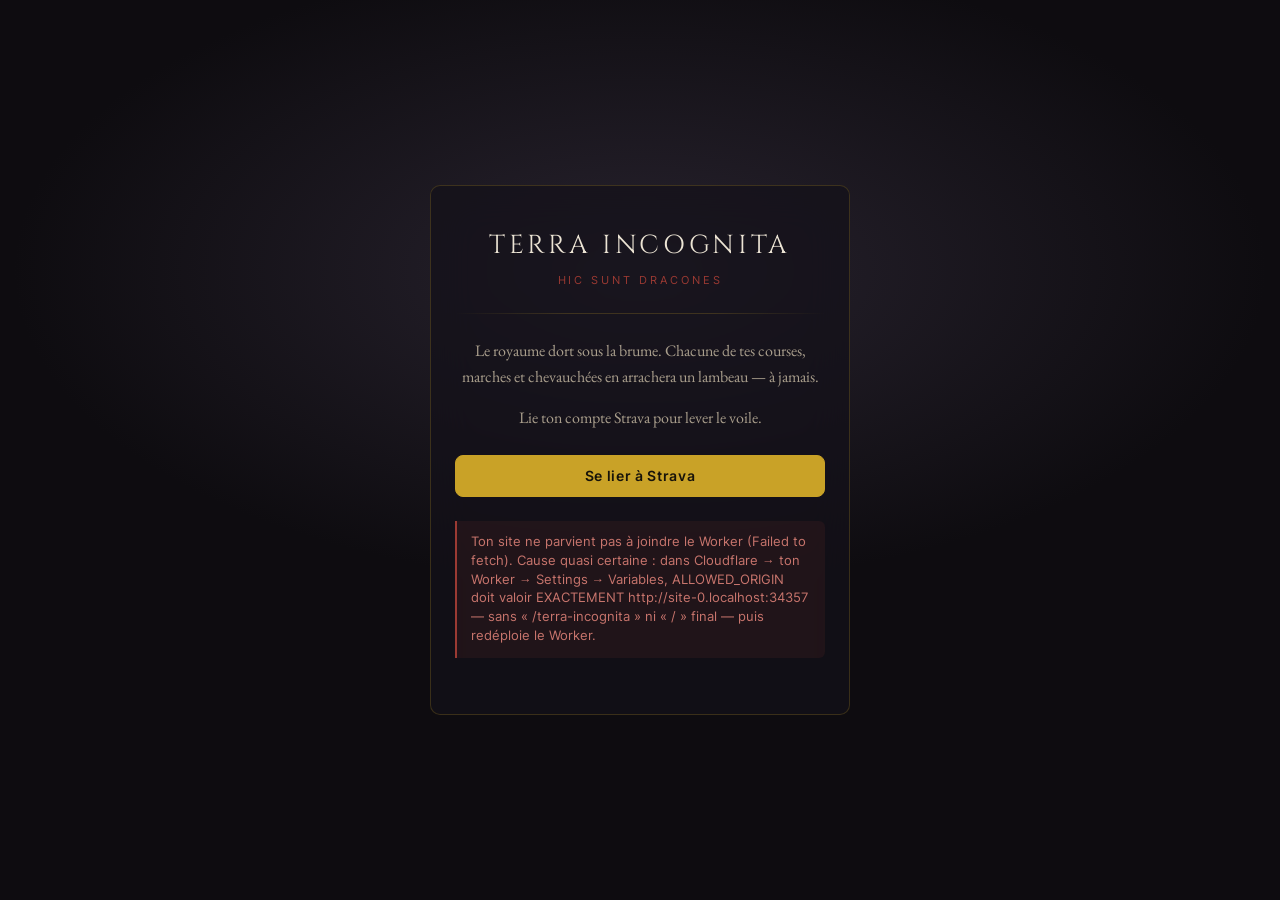
==== index.html @ b09c57f9 "Sauvegarde automatique en ligne : nouvelle route /sauvegarde du Worker (KV, une cle par athlete, ver" ====
<!DOCTYPE html>
<html lang="fr">
<head>
  <meta charset="UTF-8">
  <meta name="viewport" content="width=device-width, initial-scale=1, viewport-fit=cover, user-scalable=no">
  <meta name="theme-color" content="#0E0C10">
  <title>Terra Incognita</title>
  <link rel="stylesheet" href="maplibre-gl.css">
  <link rel="stylesheet" href="theme.css?v=20260821a">
  <link rel="stylesheet" href="map.css?v=20260821a">
  <link rel="stylesheet" href="panels.css?v=20260821a">
</head>
<body>

  <!-- Ouverture : le parchemin se déroule -->
  <div id="loading">
    <h1>TERRA&nbsp;INCOGNITA</h1>
    <div class="load-sub">CHRONIQUES D'UN ARPENTEUR</div>
    <p class="load-hint">La carte s'éveille</p>
  </div>

  <!-- Liaison Strava -->
  <div id="connect" class="hidden">
    <div class="ornate">
      <span class="coin-bas"></span>
      <h1>TERRA INCOGNITA</h1>
      <div class="devise">HIC SUNT DRACONES</div>
      <hr class="filet">
      <p>Le royaume dort sous la brume. Chacune de tes courses, marches
      et chevauchées en arrachera un lambeau — à jamais.</p>
      <p>Lie ton compte Strava pour lever le voile.</p>
      <button id="btn-connect" class="btn plein">Se lier à Strava</button>
      <p id="connect-diag" class="diag hidden"></p>
    </div>
  </div>

  <!-- Carte -->
  <div id="map"></div>
  <div id="paper"></div>
  <div id="vignette"></div>

  <!-- HUD haut -->
  <div id="hud-top">
    <div id="hud-niveau"><b id="seal-level">1</b><span>rang</span></div>
    <div id="hud-mid">
      <span id="hud-xp-text"><b>Explorateur</b><span id="hud-xp-val">0 / 150 XP</span></span>
      <div class="jauge"><div id="hud-xp-fill"></div><i></i></div>
    </div>
    <div id="hud-france-box">
      <span id="hud-france">0 %</span>
      <small>FRANCE</small>
    </div>
  </div>

  <!-- Cartouche du département courant -->
  <div id="hud-dept" class="ornate hidden">
    <span class="coin-bas"></span>
    <div id="hud-dept-name">—</div>
    <div id="hud-dept-line">
      <span id="hud-dept-status">Terra Incognita</span> · <span id="hud-dept-pct">0 %</span>
    </div>
    <div class="jauge"><div id="hud-dept-fill"></div><i></i></div>
  </div>

  <!-- Rose des vents -->
  <svg id="compass" viewBox="0 0 76 76" aria-hidden="true">
    <circle cx="38" cy="38" r="35" fill="rgba(238,229,205,.42)" stroke="#3B2F23" stroke-width="1.1"/>
    <circle cx="38" cy="38" r="30.5" fill="none" stroke="#8B7355" stroke-width=".7"/>
    <circle cx="38" cy="38" r="27" fill="none" stroke="#8B7355" stroke-width=".4" stroke-dasharray="1 2.4"/>
    <g>
      <path d="M38 12 L34 34 L38 38 Z" fill="#a33b36"/><path d="M38 12 L42 34 L38 38 Z" fill="#6a2320"/>
      <path d="M38 64 L34 42 L38 38 Z" fill="#4a3b28"/><path d="M38 64 L42 42 L38 38 Z" fill="#2c2115"/>
      <path d="M12 38 L34 34 L38 38 L34 42 Z" fill="#3B2F23"/>
      <path d="M64 38 L42 34 L38 38 L42 42 Z" fill="#3B2F23"/>
      <path d="M20 20 L34 34 L38 38 L29 29 Z M56 20 L42 34 L38 38 L47 29 Z M20 56 L34 42 L38 38 L29 47 Z M56 56 L42 42 L38 38 L47 47 Z" fill="#B8934A"/>
      <path d="M38 12 L36 25 L38 27 L40 25 Z" fill="#E3B341" opacity=".7"/>
    </g>
    <circle cx="38" cy="38" r="2.6" fill="#B8934A" stroke="#3B2F23" stroke-width=".7"/>
    <text x="38" y="9.5" text-anchor="middle" font-size="8.5" fill="#3B2F23"
          font-family="Cinzel, serif" font-weight="700">N</text>
  </svg>

  <!-- Bandeau de synchronisation -->
  <div id="sync-banner"></div>

  <!-- Panneaux (l'onglet Carte n'ouvre aucun panneau : il les ferme tous) -->
  <section id="panel-codex" class="panel">
    <header><h2>Codex des lieux</h2>
      <button class="fermer" data-close>Fermer</button></header>
    <div class="contenu">
      <div id="codex-stats"></div>
      <div id="codex-filtres"></div>
      <div id="codex-grille"></div>
      <p class="empty" id="codex-vide">Les hauts lieux du royaume — forteresses, cimes,
      sanctuaires — apparaîtront ici à mesure que tes chevauchées passeront
      à moins de 150 m d'eux.</p>
    </div>
  </section>

  <section id="panel-journal" class="panel">
    <header><h2>Journal d'expédition</h2>
      <button class="fermer" data-close>Fermer</button></header>
    <div class="contenu"><div id="journal-list"></div></div>
  </section>

  <section id="panel-hautsfaits" class="panel">
    <header><h2>Hauts faits</h2>
      <button class="fermer" data-close>Fermer</button></header>
    <div class="contenu">
      <div id="faits-stats"></div>
      <div id="faits-liste"></div>
    </div>
  </section>

  <section id="panel-reglages" class="panel">
    <header><h2>Réglages</h2>
      <button class="fermer" data-close>Fermer</button></header>
    <div class="contenu">
      <div class="reglage">
        <div class="lib">Synchroniser maintenant
          <small>Relève les nouvelles sorties Strava</small></div>
        <button id="btn-sync" class="btn plein">Synchroniser</button>
      </div>
      <div class="reglage">
        <div class="lib">Tracés haute précision
          <small>Un appel Strava par activité : plus fidèle, mais épuise le quota plus vite</small></div>
        <input type="checkbox" id="opt-hires">
      </div>
      <div class="reglage">
        <div class="lib">Repérer les hauts lieux
          <small id="poi-etat">Passe tes sorties au crible des forteresses, cimes et sanctuaires</small></div>
        <button id="btn-poiscan" class="btn secondaire">Repérer</button>
      </div>
      <div class="reglage">
        <div class="lib">Sauvegarde en ligne
          <small id="nuage-etat">Ton royaume est enregistré automatiquement</small></div>
        <button id="btn-nuage" class="btn secondaire">Sauvegarder</button>
      </div>
      <div class="reglage">
        <div class="lib">Récupérer le royaume
          <small>Recharge la dernière sauvegarde en ligne — utile sur un nouvel appareil</small></div>
        <button id="btn-nuage-lire" class="btn secondaire">Récupérer</button>
      </div>
      <div class="reglage">
        <div class="lib">Copie de secours
          <small>Un fichier sur ton appareil, en plus de la sauvegarde en ligne</small></div>
        <button id="btn-export" class="btn secondaire">Exporter</button>
      </div>
      <div class="reglage">
        <div class="lib">Restaurer depuis un fichier</div>
        <label class="btn secondaire">Importer<input type="file" id="file-import"
          accept="application/json" style="display:none"></label>
      </div>
      <div class="reglage">
        <div class="lib">Réimport complet
          <small>Efface la progression locale puis relit tout l'historique Strava</small></div>
        <button id="btn-resync" class="btn danger">Réimporter</button>
      </div>
      <div class="reglage">
        <div class="lib">Rejouer la cinématique
          <small>La grande révélation, du premier pas à aujourd'hui</small></div>
        <button id="btn-cine" class="btn">Rejouer</button>
      </div>
      <div class="reglage">
        <div class="lib">Se délier de Strava
          <small>La progression locale est conservée</small></div>
        <button id="btn-logout" class="btn danger">Se délier</button>
      </div>
      <p class="note-lot">Relief : Mapzen / AWS Terrain Tiles · Contours : Natural Earth
        &amp; france-geojson · Lots 1 à 3.</p>
    </div>
  </section>

  <!-- Fiche département -->
  <div id="dept-panel" class="sheet ornate">
    <span class="coin-bas"></span>
    <button class="fermer" data-close>✕</button>
    <h3 id="dp-name">—</h3>
    <div class="statut" id="dp-status">—</div>
    <div class="gros-pct" id="dp-pct">0 %</div>
    <div class="detail" id="dp-cells">—</div>
    <div class="jauge"><div id="dp-fill"></div><i></i></div>
  </div>

  <!-- Barre d'onglets -->
  <nav id="tabbar">
    <button class="tab active" data-panel="panel-carte" aria-label="Carte">
      <svg viewBox="0 0 24 24"><path d="M3 6l6-2 6 2 6-2v14l-6 2-6-2-6 2z"/><path d="M9 4v14M15 6v14"/></svg>
      Carte</button>
    <button class="tab" data-panel="panel-codex" aria-label="Codex">
      <svg viewBox="0 0 24 24"><path d="M5 4h13v16H5z"/><path d="M8 4v16M11 9h5M11 13h5"/></svg>
      Codex</button>
    <button class="tab" data-panel="panel-journal" aria-label="Journal">
      <svg viewBox="0 0 24 24"><path d="M17 4l3 3-10 10-4 1 1-4z"/><path d="M4 21h16"/></svg>
      Journal</button>
    <button class="tab" data-panel="panel-hautsfaits" aria-label="Hauts faits">
      <svg viewBox="0 0 24 24"><path d="M7 4h10v5a5 5 0 01-10 0z"/><path d="M7 6H4a3 3 0 003 4M17 6h3a3 3 0 01-3 4M10 20h4M12 14v6"/></svg>
      Hauts faits</button>
    <button class="tab" data-panel="panel-reglages" aria-label="Réglages">
      <svg viewBox="0 0 24 24"><circle cx="12" cy="12" r="3"/><path d="M12 3v3M12 18v3M3 12h3M18 12h3M5.6 5.6l2.1 2.1M16.3 16.3l2.1 2.1M18.4 5.6l-2.1 2.1M7.7 16.3l-2.1 2.1"/></svg>
      Réglages</button>
  </nav>

  <div id="toast" role="status"></div>

  <!-- Cinématique de révélation (Lot 3) -->
  <div id="cine-overlay" class="hidden">
    <div class="cine-bande haut"></div>
    <div class="cine-bande bas"></div>

    <!-- Carton d'ouverture -->
    <div id="cine-carton" class="cine-carte-plein">
      <div class="cc-filet"></div>
      <h2>Terra Incognita</h2>
      <div class="cc-sous">Hic sunt dracones</div>
      <div class="cc-filet"></div>
      <p id="cine-carton-txt"></p>
    </div>

    <!-- Cartouche de scène -->
    <div class="cine-haut">
      <div id="cine-date"></div>
      <div id="cine-titre"></div>
    </div>

    <div id="cine-lieu" class="hidden"></div>

    <div class="cine-bas">
      <div id="cine-pct"></div>
      <div class="cine-barre"><div id="cine-jauge"></div></div>
    </div>
    <button id="cine-passer">passer</button>

    <!-- Carton de clôture -->
    <div id="cine-final" class="cine-carte-plein hidden">
      <div class="cc-filet"></div>
      <h2>Ton royaume</h2>
      <div class="cc-filet"></div>
      <div id="cine-final-chiffres"></div>
      <div class="cc-sceau">⚜</div>
    </div>
  </div>

  <!-- Annonce d'un haut fait (Lot 3) -->
  <div id="fait-annonce" class="hidden">
    <div class="fa-sceau"></div>
    <div class="fa-sur">Haut fait accompli</div>
    <div class="fa-titre"></div>
    <div class="fa-xp"></div>
  </div>

  <!-- Fiche d'un haut lieu (Lot 2) -->
  <div id="poi-fiche" class="hidden">
    <div class="fiche-carte">
      <button class="fermer" id="fiche-fermer">✕</button>
      <div class="fiche-glyphe"></div>
      <h3 class="fiche-nom"></h3>
      <p class="fiche-sous"></p>
      <div class="fiche-lore"></div>
      <p class="fiche-fait"></p>
      <p class="fiche-attrib"></p>
    </div>
  </div>

  <script src="maplibre-gl.js"></script>
  <script src="h3-js.umd.js"></script>
  <script src="config.js?v=20260821a"></script>
  <script src="db.js?v=20260821a"></script>
  <script src="strava.js?v=20260821a"></script>
  <script src="h3grid.js?v=20260821a"></script>
  <script src="progress.js?v=20260821a"></script>
  <script src="fog.js?v=20260821a"></script>
  <script src="ui.js?v=20260821a"></script>
  <script src="poi.js?v=20260821a"></script>
  <script src="lore.js?v=20260821a"></script>
  <script src="codex.js?v=20260821a"></script>
  <script src="nuage.js?v=20260821a"></script>
  <script src="feats.js?v=20260821a"></script>
  <script src="cinematic.js?v=20260821a"></script>
  <script src="app.js?v=20260821a"></script>
</body>
</html>
---- maplibre-gl.css ----
.maplibregl-map{font:12px/20px Helvetica Neue,Arial,Helvetica,sans-serif;overflow:hidden;position:relative;-webkit-tap-highlight-color:rgb(0 0 0/0)}.maplibregl-canvas{left:0;position:absolute;top:0}.maplibregl-map:fullscreen{height:100%;width:100%}.maplibregl-ctrl-group button.maplibregl-ctrl-compass{touch-action:none}.maplibregl-canvas-container.maplibregl-interactive,.maplibregl-ctrl-group button.maplibregl-ctrl-compass{cursor:grab;-webkit-user-select:none;-moz-user-select:none;user-select:none}.maplibregl-canvas-container.maplibregl-interactive.maplibregl-track-pointer{cursor:pointer}.maplibregl-canvas-container.maplibregl-interactive:active,.maplibregl-ctrl-group button.maplibregl-ctrl-compass:active{cursor:grabbing}.maplibregl-canvas-container.maplibregl-touch-zoom-rotate,.maplibregl-canvas-container.maplibregl-touch-zoom-rotate .maplibregl-canvas{touch-action:pan-x pan-y}.maplibregl-canvas-container.maplibregl-touch-drag-pan,.maplibregl-canvas-container.maplibregl-touch-drag-pan .maplibregl-canvas{touch-action:pinch-zoom}.maplibregl-canvas-container.maplibregl-touch-zoom-rotate.maplibregl-touch-drag-pan,.maplibregl-canvas-container.maplibregl-touch-zoom-rotate.maplibregl-touch-drag-pan .maplibregl-canvas{touch-action:none}.maplibregl-canvas-container.maplibregl-touch-drag-pan.maplibregl-cooperative-gestures,.maplibregl-canvas-container.maplibregl-touch-drag-pan.maplibregl-cooperative-gestures .maplibregl-canvas{touch-action:pan-x pan-y}.maplibregl-ctrl-bottom-left,.maplibregl-ctrl-bottom-right,.maplibregl-ctrl-top-left,.maplibregl-ctrl-top-right{pointer-events:none;position:absolute;z-index:2}.maplibregl-ctrl-top-left{left:0;top:0}.maplibregl-ctrl-top-right{right:0;top:0}.maplibregl-ctrl-bottom-left{bottom:0;left:0}.maplibregl-ctrl-bottom-right{bottom:0;right:0}.maplibregl-ctrl{clear:both;pointer-events:auto;transform:translate(0)}.maplibregl-ctrl-top-left .maplibregl-ctrl{float:left;margin:10px 0 0 10px}.maplibregl-ctrl-top-right .maplibregl-ctrl{float:right;margin:10px 10px 0 0}.maplibregl-ctrl-bottom-left .maplibregl-ctrl{float:left;margin:0 0 10px 10px}.maplibregl-ctrl-bottom-right .maplibregl-ctrl{float:right;margin:0 10px 10px 0}.maplibregl-ctrl-group{background:#fff;border-radius:4px}.maplibregl-ctrl-group:not(:empty){box-shadow:0 0 0 2px rgba(0,0,0,.1)}@media (forced-colors:active){.maplibregl-ctrl-group:not(:empty){box-shadow:0 0 0 2px ButtonText}}.maplibregl-ctrl-group button{background-color:transparent;border:0;box-sizing:border-box;cursor:pointer;display:block;height:29px;outline:none;padding:0;width:29px}.maplibregl-ctrl-group button+button{border-top:1px solid #ddd}.maplibregl-ctrl button .maplibregl-ctrl-icon{background-position:50%;background-repeat:no-repeat;display:block;height:100%;width:100%}@media (forced-colors:active){.maplibregl-ctrl-icon{background-color:transparent}.maplibregl-ctrl-group button+button{border-top:1px solid ButtonText}}.maplibregl-ctrl button::-moz-focus-inner{border:0;padding:0}.maplibregl-ctrl-attrib-button:focus,.maplibregl-ctrl-group button:focus{box-shadow:0 0 2px 2px #0096ff}.maplibregl-ctrl button:disabled{cursor:not-allowed}.maplibregl-ctrl button:disabled .maplibregl-ctrl-icon{opacity:.25}.maplibregl-ctrl button:not(:disabled):hover{background-color:rgb(0 0 0/5%)}.maplibregl-ctrl-group button:focus:focus-visible{box-shadow:0 0 2px 2px #0096ff}.maplibregl-ctrl-group button:focus:not(:focus-visible){box-shadow:none}.maplibregl-ctrl-group button:focus:first-child{border-radius:4px 4px 0 0}.maplibregl-ctrl-group button:focus:last-child{border-radius:0 0 4px 4px}.maplibregl-ctrl-group button:focus:only-child{border-radius:inherit}.maplibregl-ctrl button.maplibregl-ctrl-zoom-out .maplibregl-ctrl-icon{background-image:url("data:image/svg+xml;charset=utf-8,%3Csvg xmlns='http://www.w3.org/2000/svg' width='29' height='29' fill='%23333' viewBox='0 0 29 29'%3E%3Cpath d='M10 13c-.75 0-1.5.75-1.5 1.5S9.25 16 10 16h9c.75 0 1.5-.75 1.5-1.5S19.75 13 19 13z'/%3E%3C/svg%3E")}.maplibregl-ctrl button.maplibregl-ctrl-zoom-in .maplibregl-ctrl-icon{background-image:url("data:image/svg+xml;charset=utf-8,%3Csvg xmlns='http://www.w3.org/2000/svg' width='29' height='29' fill='%23333' viewBox='0 0 29 29'%3E%3Cpath d='M14.5 8.5c-.75 0-1.5.75-1.5 1.5v3h-3c-.75 0-1.5.75-1.5 1.5S9.25 16 10 16h3v3c0 .75.75 1.5 1.5 1.5S16 19.75 16 19v-3h3c.75 0 1.5-.75 1.5-1.5S19.75 13 19 13h-3v-3c0-.75-.75-1.5-1.5-1.5'/%3E%3C/svg%3E")}@media (forced-colors:active){.maplibregl-ctrl button.maplibregl-ctrl-zoom-out .maplibregl-ctrl-icon{background-image:url("data:image/svg+xml;charset=utf-8,%3Csvg xmlns='http://www.w3.org/2000/svg' width='29' height='29' fill='%23fff' viewBox='0 0 29 29'%3E%3Cpath d='M10 13c-.75 0-1.5.75-1.5 1.5S9.25 16 10 16h9c.75 0 1.5-.75 1.5-1.5S19.75 13 19 13z'/%3E%3C/svg%3E")}.maplibregl-ctrl button.maplibregl-ctrl-zoom-in .maplibregl-ctrl-icon{background-image:url("data:image/svg+xml;charset=utf-8,%3Csvg xmlns='http://www.w3.org/2000/svg' width='29' height='29' fill='%23fff' viewBox='0 0 29 29'%3E%3Cpath d='M14.5 8.5c-.75 0-1.5.75-1.5 1.5v3h-3c-.75 0-1.5.75-1.5 1.5S9.25 16 10 16h3v3c0 .75.75 1.5 1.5 1.5S16 19.75 16 19v-3h3c.75 0 1.5-.75 1.5-1.5S19.75 13 19 13h-3v-3c0-.75-.75-1.5-1.5-1.5'/%3E%3C/svg%3E")}}@media (forced-colors:active) and (prefers-color-scheme:light){.maplibregl-ctrl button.maplibregl-ctrl-zoom-out .maplibregl-ctrl-icon{background-image:url("data:image/svg+xml;charset=utf-8,%3Csvg xmlns='http://www.w3.org/2000/svg' width='29' height='29' viewBox='0 0 29 29'%3E%3Cpath d='M10 13c-.75 0-1.5.75-1.5 1.5S9.25 16 10 16h9c.75 0 1.5-.75 1.5-1.5S19.75 13 19 13z'/%3E%3C/svg%3E")}.maplibregl-ctrl button.maplibregl-ctrl-zoom-in .maplibregl-ctrl-icon{background-image:url("data:image/svg+xml;charset=utf-8,%3Csvg xmlns='http://www.w3.org/2000/svg' width='29' height='29' viewBox='0 0 29 29'%3E%3Cpath d='M14.5 8.5c-.75 0-1.5.75-1.5 1.5v3h-3c-.75 0-1.5.75-1.5 1.5S9.25 16 10 16h3v3c0 .75.75 1.5 1.5 1.5S16 19.75 16 19v-3h3c.75 0 1.5-.75 1.5-1.5S19.75 13 19 13h-3v-3c0-.75-.75-1.5-1.5-1.5'/%3E%3C/svg%3E")}}.maplibregl-ctrl button.maplibregl-ctrl-fullscreen .maplibregl-ctrl-icon{background-image:url("data:image/svg+xml;charset=utf-8,%3Csvg xmlns='http://www.w3.org/2000/svg' width='29' height='29' fill='%23333' viewBox='0 0 29 29'%3E%3Cpath d='M24 16v5.5c0 1.75-.75 2.5-2.5 2.5H16v-1l3-1.5-4-5.5 1-1 5.5 4 1.5-3zM6 16l1.5 3 5.5-4 1 1-4 5.5 3 1.5v1H7.5C5.75 24 5 23.25 5 21.5V16zm7-11v1l-3 1.5 4 5.5-1 1-5.5-4L6 13H5V7.5C5 5.75 5.75 5 7.5 5zm11 2.5c0-1.75-.75-2.5-2.5-2.5H16v1l3 1.5-4 5.5 1 1 5.5-4 1.5 3h1z'/%3E%3C/svg%3E")}.maplibregl-ctrl button.maplibregl-ctrl-shrink .maplibregl-ctrl-icon{background-image:url("data:image/svg+xml;charset=utf-8,%3Csvg xmlns='http://www.w3.org/2000/svg' width='29' height='29' viewBox='0 0 29 29'%3E%3Cpath d='M18.5 16c-1.75 0-2.5.75-2.5 2.5V24h1l1.5-3 5.5 4 1-1-4-5.5 3-1.5v-1zM13 18.5c0-1.75-.75-2.5-2.5-2.5H5v1l3 1.5L4 24l1 1 5.5-4 1.5 3h1zm3-8c0 1.75.75 2.5 2.5 2.5H24v-1l-3-1.5L25 5l-1-1-5.5 4L17 5h-1zM10.5 13c1.75 0 2.5-.75 2.5-2.5V5h-1l-1.5 3L5 4 4 5l4 5.5L5 12v1z'/%3E%3C/svg%3E")}@media (forced-colors:active){.maplibregl-ctrl button.maplibregl-ctrl-fullscreen .maplibregl-ctrl-icon{background-image:url("data:image/svg+xml;charset=utf-8,%3Csvg xmlns='http://www.w3.org/2000/svg' width='29' height='29' fill='%23fff' viewBox='0 0 29 29'%3E%3Cpath d='M24 16v5.5c0 1.75-.75 2.5-2.5 2.5H16v-1l3-1.5-4-5.5 1-1 5.5 4 1.5-3zM6 16l1.5 3 5.5-4 1 1-4 5.5 3 1.5v1H7.5C5.75 24 5 23.25 5 21.5V16zm7-11v1l-3 1.5 4 5.5-1 1-5.5-4L6 13H5V7.5C5 5.75 5.75 5 7.5 5zm11 2.5c0-1.75-.75-2.5-2.5-2.5H16v1l3 1.5-4 5.5 1 1 5.5-4 1.5 3h1z'/%3E%3C/svg%3E")}.maplibregl-ctrl button.maplibregl-ctrl-shrink .maplibregl-ctrl-icon{background-image:url("data:image/svg+xml;charset=utf-8,%3Csvg xmlns='http://www.w3.org/2000/svg' width='29' height='29' fill='%23fff' viewBox='0 0 29 29'%3E%3Cpath d='M18.5 16c-1.75 0-2.5.75-2.5 2.5V24h1l1.5-3 5.5 4 1-1-4-5.5 3-1.5v-1zM13 18.5c0-1.75-.75-2.5-2.5-2.5H5v1l3 1.5L4 24l1 1 5.5-4 1.5 3h1zm3-8c0 1.75.75 2.5 2.5 2.5H24v-1l-3-1.5L25 5l-1-1-5.5 4L17 5h-1zM10.5 13c1.75 0 2.5-.75 2.5-2.5V5h-1l-1.5 3L5 4 4 5l4 5.5L5 12v1z'/%3E%3C/svg%3E")}}@media (forced-colors:active) and (prefers-color-scheme:light){.maplibregl-ctrl button.maplibregl-ctrl-fullscreen .maplibregl-ctrl-icon{background-image:url("data:image/svg+xml;charset=utf-8,%3Csvg xmlns='http://www.w3.org/2000/svg' width='29' height='29' viewBox='0 0 29 29'%3E%3Cpath d='M24 16v5.5c0 1.75-.75 2.5-2.5 2.5H16v-1l3-1.5-4-5.5 1-1 5.5 4 1.5-3zM6 16l1.5 3 5.5-4 1 1-4 5.5 3 1.5v1H7.5C5.75 24 5 23.25 5 21.5V16zm7-11v1l-3 1.5 4 5.5-1 1-5.5-4L6 13H5V7.5C5 5.75 5.75 5 7.5 5zm11 2.5c0-1.75-.75-2.5-2.5-2.5H16v1l3 1.5-4 5.5 1 1 5.5-4 1.5 3h1z'/%3E%3C/svg%3E")}.maplibregl-ctrl button.maplibregl-ctrl-shrink .maplibregl-ctrl-icon{background-image:url("data:image/svg+xml;charset=utf-8,%3Csvg xmlns='http://www.w3.org/2000/svg' width='29' height='29' viewBox='0 0 29 29'%3E%3Cpath d='M18.5 16c-1.75 0-2.5.75-2.5 2.5V24h1l1.5-3 5.5 4 1-1-4-5.5 3-1.5v-1zM13 18.5c0-1.75-.75-2.5-2.5-2.5H5v1l3 1.5L4 24l1 1 5.5-4 1.5 3h1zm3-8c0 1.75.75 2.5 2.5 2.5H24v-1l-3-1.5L25 5l-1-1-5.5 4L17 5h-1zM10.5 13c1.75 0 2.5-.75 2.5-2.5V5h-1l-1.5 3L5 4 4 5l4 5.5L5 12v1z'/%3E%3C/svg%3E")}}.maplibregl-ctrl button.maplibregl-ctrl-compass .maplibregl-ctrl-icon{background-image:url("data:image/svg+xml;charset=utf-8,%3Csvg xmlns='http://www.w3.org/2000/svg' width='29' height='29' fill='%23333' viewBox='0 0 29 29'%3E%3Cpath d='m10.5 14 4-8 4 8z'/%3E%3Cpath fill='%23ccc' d='m10.5 16 4 8 4-8z'/%3E%3C/svg%3E")}@media (forced-colors:active){.maplibregl-ctrl button.maplibregl-ctrl-compass .maplibregl-ctrl-icon{background-image:url("data:image/svg+xml;charset=utf-8,%3Csvg xmlns='http://www.w3.org/2000/svg' width='29' height='29' fill='%23fff' viewBox='0 0 29 29'%3E%3Cpath d='m10.5 14 4-8 4 8z'/%3E%3Cpath fill='%23ccc' d='m10.5 16 4 8 4-8z'/%3E%3C/svg%3E")}}@media (forced-colors:active) and (prefers-color-scheme:light){.maplibregl-ctrl button.maplibregl-ctrl-compass .maplibregl-ctrl-icon{background-image:url("data:image/svg+xml;charset=utf-8,%3Csvg xmlns='http://www.w3.org/2000/svg' width='29' height='29' viewBox='0 0 29 29'%3E%3Cpath d='m10.5 14 4-8 4 8z'/%3E%3Cpath fill='%23ccc' d='m10.5 16 4 8 4-8z'/%3E%3C/svg%3E")}}.maplibregl-ctrl button.maplibregl-ctrl-terrain .maplibregl-ctrl-icon{background-image:url("data:image/svg+xml;charset=utf-8,%3Csvg xmlns='http://www.w3.org/2000/svg' width='22' height='22' fill='%23333' viewBox='0 0 22 22'%3E%3Cpath d='m1.754 13.406 4.453-4.851 3.09 3.09 3.281 3.277.969-.969-3.309-3.312 3.844-4.121 6.148 6.886h1.082v-.855l-7.207-8.07-4.84 5.187L6.169 6.57l-5.48 5.965v.871ZM.688 16.844h20.625v1.375H.688Zm0 0'/%3E%3C/svg%3E")}.maplibregl-ctrl button.maplibregl-ctrl-terrain-enabled .maplibregl-ctrl-icon{background-image:url("data:image/svg+xml;charset=utf-8,%3Csvg xmlns='http://www.w3.org/2000/svg' width='22' height='22' fill='%2333b5e5' viewBox='0 0 22 22'%3E%3Cpath d='m1.754 13.406 4.453-4.851 3.09 3.09 3.281 3.277.969-.969-3.309-3.312 3.844-4.121 6.148 6.886h1.082v-.855l-7.207-8.07-4.84 5.187L6.169 6.57l-5.48 5.965v.871ZM.688 16.844h20.625v1.375H.688Zm0 0'/%3E%3C/svg%3E")}.maplibregl-ctrl button.maplibregl-ctrl-geolocate .maplibregl-ctrl-icon{background-image:url("data:image/svg+xml;charset=utf-8,%3Csvg xmlns='http://www.w3.org/2000/svg' width='29' height='29' fill='%23333' viewBox='0 0 20 20'%3E%3Cpath d='M10 4C9 4 9 5 9 5v.1A5 5 0 0 0 5.1 9H5s-1 0-1 1 1 1 1 1h.1A5 5 0 0 0 9 14.9v.1s0 1 1 1 1-1 1-1v-.1a5 5 0 0 0 3.9-3.9h.1s1 0 1-1-1-1-1-1h-.1A5 5 0 0 0 11 5.1V5s0-1-1-1m0 2.5a3.5 3.5 0 1 1 0 7 3.5 3.5 0 1 1 0-7'/%3E%3Ccircle cx='10' cy='10' r='2'/%3E%3C/svg%3E")}.maplibregl-ctrl button.maplibregl-ctrl-geolocate:disabled .maplibregl-ctrl-icon{background-image:url("data:image/svg+xml;charset=utf-8,%3Csvg xmlns='http://www.w3.org/2000/svg' width='29' height='29' fill='%23aaa' viewBox='0 0 20 20'%3E%3Cpath d='M10 4C9 4 9 5 9 5v.1A5 5 0 0 0 5.1 9H5s-1 0-1 1 1 1 1 1h.1A5 5 0 0 0 9 14.9v.1s0 1 1 1 1-1 1-1v-.1a5 5 0 0 0 3.9-3.9h.1s1 0 1-1-1-1-1-1h-.1A5 5 0 0 0 11 5.1V5s0-1-1-1m0 2.5a3.5 3.5 0 1 1 0 7 3.5 3.5 0 1 1 0-7'/%3E%3Ccircle cx='10' cy='10' r='2'/%3E%3Cpath fill='red' d='m14 5 1 1-9 9-1-1z'/%3E%3C/svg%3E")}.maplibregl-ctrl button.maplibregl-ctrl-geolocate.maplibregl-ctrl-geolocate-active .maplibregl-ctrl-icon{background-image:url("data:image/svg+xml;charset=utf-8,%3Csvg xmlns='http://www.w3.org/2000/svg' width='29' height='29' fill='%2333b5e5' viewBox='0 0 20 20'%3E%3Cpath d='M10 4C9 4 9 5 9 5v.1A5 5 0 0 0 5.1 9H5s-1 0-1 1 1 1 1 1h.1A5 5 0 0 0 9 14.9v.1s0 1 1 1 1-1 1-1v-.1a5 5 0 0 0 3.9-3.9h.1s1 0 1-1-1-1-1-1h-.1A5 5 0 0 0 11 5.1V5s0-1-1-1m0 2.5a3.5 3.5 0 1 1 0 7 3.5 3.5 0 1 1 0-7'/%3E%3Ccircle cx='10' cy='10' r='2'/%3E%3C/svg%3E")}.maplibregl-ctrl button.maplibregl-ctrl-geolocate.maplibregl-ctrl-geolocate-active-error .maplibregl-ctrl-icon{background-image:url("data:image/svg+xml;charset=utf-8,%3Csvg xmlns='http://www.w3.org/2000/svg' width='29' height='29' fill='%23e58978' viewBox='0 0 20 20'%3E%3Cpath d='M10 4C9 4 9 5 9 5v.1A5 5 0 0 0 5.1 9H5s-1 0-1 1 1 1 1 1h.1A5 5 0 0 0 9 14.9v.1s0 1 1 1 1-1 1-1v-.1a5 5 0 0 0 3.9-3.9h.1s1 0 1-1-1-1-1-1h-.1A5 5 0 0 0 11 5.1V5s0-1-1-1m0 2.5a3.5 3.5 0 1 1 0 7 3.5 3.5 0 1 1 0-7'/%3E%3Ccircle cx='10' cy='10' r='2'/%3E%3C/svg%3E")}.maplibregl-ctrl button.maplibregl-ctrl-geolocate.maplibregl-ctrl-geolocate-background .maplibregl-ctrl-icon{background-image:url("data:image/svg+xml;charset=utf-8,%3Csvg xmlns='http://www.w3.org/2000/svg' width='29' height='29' fill='%2333b5e5' viewBox='0 0 20 20'%3E%3Cpath d='M10 4C9 4 9 5 9 5v.1A5 5 0 0 0 5.1 9H5s-1 0-1 1 1 1 1 1h.1A5 5 0 0 0 9 14.9v.1s0 1 1 1 1-1 1-1v-.1a5 5 0 0 0 3.9-3.9h.1s1 0 1-1-1-1-1-1h-.1A5 5 0 0 0 11 5.1V5s0-1-1-1m0 2.5a3.5 3.5 0 1 1 0 7 3.5 3.5 0 1 1 0-7'/%3E%3C/svg%3E")}.maplibregl-ctrl button.maplibregl-ctrl-geolocate.maplibregl-ctrl-geolocate-background-error .maplibregl-ctrl-icon{background-image:url("data:image/svg+xml;charset=utf-8,%3Csvg xmlns='http://www.w3.org/2000/svg' width='29' height='29' fill='%23e54e33' viewBox='0 0 20 20'%3E%3Cpath d='M10 4C9 4 9 5 9 5v.1A5 5 0 0 0 5.1 9H5s-1 0-1 1 1 1 1 1h.1A5 5 0 0 0 9 14.9v.1s0 1 1 1 1-1 1-1v-.1a5 5 0 0 0 3.9-3.9h.1s1 0 1-1-1-1-1-1h-.1A5 5 0 0 0 11 5.1V5s0-1-1-1m0 2.5a3.5 3.5 0 1 1 0 7 3.5 3.5 0 1 1 0-7'/%3E%3C/svg%3E")}.maplibregl-ctrl button.maplibregl-ctrl-geolocate.maplibregl-ctrl-geolocate-waiting .maplibregl-ctrl-icon{animation:maplibregl-spin 2s linear infinite}@media (forced-colors:active){.maplibregl-ctrl button.maplibregl-ctrl-geolocate .maplibregl-ctrl-icon{background-image:url("data:image/svg+xml;charset=utf-8,%3Csvg xmlns='http://www.w3.org/2000/svg' width='29' height='29' fill='%23fff' viewBox='0 0 20 20'%3E%3Cpath d='M10 4C9 4 9 5 9 5v.1A5 5 0 0 0 5.1 9H5s-1 0-1 1 1 1 1 1h.1A5 5 0 0 0 9 14.9v.1s0 1 1 1 1-1 1-1v-.1a5 5 0 0 0 3.9-3.9h.1s1 0 1-1-1-1-1-1h-.1A5 5 0 0 0 11 5.1V5s0-1-1-1m0 2.5a3.5 3.5 0 1 1 0 7 3.5 3.5 0 1 1 0-7'/%3E%3Ccircle cx='10' cy='10' r='2'/%3E%3C/svg%3E")}.maplibregl-ctrl button.maplibregl-ctrl-geolocate:disabled .maplibregl-ctrl-icon{background-image:url("data:image/svg+xml;charset=utf-8,%3Csvg xmlns='http://www.w3.org/2000/svg' width='29' height='29' fill='%23999' viewBox='0 0 20 20'%3E%3Cpath d='M10 4C9 4 9 5 9 5v.1A5 5 0 0 0 5.1 9H5s-1 0-1 1 1 1 1 1h.1A5 5 0 0 0 9 14.9v.1s0 1 1 1 1-1 1-1v-.1a5 5 0 0 0 3.9-3.9h.1s1 0 1-1-1-1-1-1h-.1A5 5 0 0 0 11 5.1V5s0-1-1-1m0 2.5a3.5 3.5 0 1 1 0 7 3.5 3.5 0 1 1 0-7'/%3E%3Ccircle cx='10' cy='10' r='2'/%3E%3Cpath fill='red' d='m14 5 1 1-9 9-1-1z'/%3E%3C/svg%3E")}.maplibregl-ctrl button.maplibregl-ctrl-geolocate.maplibregl-ctrl-geolocate-active .maplibregl-ctrl-icon{background-image:url("data:image/svg+xml;charset=utf-8,%3Csvg xmlns='http://www.w3.org/2000/svg' width='29' height='29' fill='%2333b5e5' viewBox='0 0 20 20'%3E%3Cpath d='M10 4C9 4 9 5 9 5v.1A5 5 0 0 0 5.1 9H5s-1 0-1 1 1 1 1 1h.1A5 5 0 0 0 9 14.9v.1s0 1 1 1 1-1 1-1v-.1a5 5 0 0 0 3.9-3.9h.1s1 0 1-1-1-1-1-1h-.1A5 5 0 0 0 11 5.1V5s0-1-1-1m0 2.5a3.5 3.5 0 1 1 0 7 3.5 3.5 0 1 1 0-7'/%3E%3Ccircle cx='10' cy='10' r='2'/%3E%3C/svg%3E")}.maplibregl-ctrl button.maplibregl-ctrl-geolocate.maplibregl-ctrl-geolocate-active-error .maplibregl-ctrl-icon{background-image:url("data:image/svg+xml;charset=utf-8,%3Csvg xmlns='http://www.w3.org/2000/svg' width='29' height='29' fill='%23e58978' viewBox='0 0 20 20'%3E%3Cpath d='M10 4C9 4 9 5 9 5v.1A5 5 0 0 0 5.1 9H5s-1 0-1 1 1 1 1 1h.1A5 5 0 0 0 9 14.9v.1s0 1 1 1 1-1 1-1v-.1a5 5 0 0 0 3.9-3.9h.1s1 0 1-1-1-1-1-1h-.1A5 5 0 0 0 11 5.1V5s0-1-1-1m0 2.5a3.5 3.5 0 1 1 0 7 3.5 3.5 0 1 1 0-7'/%3E%3Ccircle cx='10' cy='10' r='2'/%3E%3C/svg%3E")}.maplibregl-ctrl button.maplibregl-ctrl-geolocate.maplibregl-ctrl-geolocate-background .maplibregl-ctrl-icon{background-image:url("data:image/svg+xml;charset=utf-8,%3Csvg xmlns='http://www.w3.org/2000/svg' width='29' height='29' fill='%2333b5e5' viewBox='0 0 20 20'%3E%3Cpath d='M10 4C9 4 9 5 9 5v.1A5 5 0 0 0 5.1 9H5s-1 0-1 1 1 1 1 1h.1A5 5 0 0 0 9 14.9v.1s0 1 1 1 1-1 1-1v-.1a5 5 0 0 0 3.9-3.9h.1s1 0 1-1-1-1-1-1h-.1A5 5 0 0 0 11 5.1V5s0-1-1-1m0 2.5a3.5 3.5 0 1 1 0 7 3.5 3.5 0 1 1 0-7'/%3E%3C/svg%3E")}.maplibregl-ctrl button.maplibregl-ctrl-geolocate.maplibregl-ctrl-geolocate-background-error .maplibregl-ctrl-icon{background-image:url("data:image/svg+xml;charset=utf-8,%3Csvg xmlns='http://www.w3.org/2000/svg' width='29' height='29' fill='%23e54e33' viewBox='0 0 20 20'%3E%3Cpath d='M10 4C9 4 9 5 9 5v.1A5 5 0 0 0 5.1 9H5s-1 0-1 1 1 1 1 1h.1A5 5 0 0 0 9 14.9v.1s0 1 1 1 1-1 1-1v-.1a5 5 0 0 0 3.9-3.9h.1s1 0 1-1-1-1-1-1h-.1A5 5 0 0 0 11 5.1V5s0-1-1-1m0 2.5a3.5 3.5 0 1 1 0 7 3.5 3.5 0 1 1 0-7'/%3E%3C/svg%3E")}}@media (forced-colors:active) and (prefers-color-scheme:light){.maplibregl-ctrl button.maplibregl-ctrl-geolocate .maplibregl-ctrl-icon{background-image:url("data:image/svg+xml;charset=utf-8,%3Csvg xmlns='http://www.w3.org/2000/svg' width='29' height='29' viewBox='0 0 20 20'%3E%3Cpath d='M10 4C9 4 9 5 9 5v.1A5 5 0 0 0 5.1 9H5s-1 0-1 1 1 1 1 1h.1A5 5 0 0 0 9 14.9v.1s0 1 1 1 1-1 1-1v-.1a5 5 0 0 0 3.9-3.9h.1s1 0 1-1-1-1-1-1h-.1A5 5 0 0 0 11 5.1V5s0-1-1-1m0 2.5a3.5 3.5 0 1 1 0 7 3.5 3.5 0 1 1 0-7'/%3E%3Ccircle cx='10' cy='10' r='2'/%3E%3C/svg%3E")}.maplibregl-ctrl button.maplibregl-ctrl-geolocate:disabled .maplibregl-ctrl-icon{background-image:url("data:image/svg+xml;charset=utf-8,%3Csvg xmlns='http://www.w3.org/2000/svg' width='29' height='29' fill='%23666' viewBox='0 0 20 20'%3E%3Cpath d='M10 4C9 4 9 5 9 5v.1A5 5 0 0 0 5.1 9H5s-1 0-1 1 1 1 1 1h.1A5 5 0 0 0 9 14.9v.1s0 1 1 1 1-1 1-1v-.1a5 5 0 0 0 3.9-3.9h.1s1 0 1-1-1-1-1-1h-.1A5 5 0 0 0 11 5.1V5s0-1-1-1m0 2.5a3.5 3.5 0 1 1 0 7 3.5 3.5 0 1 1 0-7'/%3E%3Ccircle cx='10' cy='10' r='2'/%3E%3Cpath fill='red' d='m14 5 1 1-9 9-1-1z'/%3E%3C/svg%3E")}}@keyframes maplibregl-spin{0%{transform:rotate(0deg)}to{transform:rotate(1turn)}}a.maplibregl-ctrl-logo{background-image:url("data:image/svg+xml;charset=utf-8,%3Csvg xmlns='http://www.w3.org/2000/svg' width='88' height='23' fill='none'%3E%3Cpath fill='%23000' fill-opacity='.4' fill-rule='evenodd' d='M17.408 16.796h-1.827l2.501-12.095h.198l3.324 6.533.988 2.19.988-2.19 3.258-6.533h.181l2.6 12.095h-1.81l-1.218-5.644-.362-1.71-.658 1.71-2.929 5.644h-.098l-2.914-5.644-.757-1.71-.345 1.71zm1.958-3.42-.726 3.663a1.255 1.255 0 0 1-1.232 1.011h-1.827a1.255 1.255 0 0 1-1.229-1.509l2.501-12.095a1.255 1.255 0 0 1 1.23-1.001h.197a1.25 1.25 0 0 1 1.12.685l3.19 6.273 3.125-6.263a1.25 1.25 0 0 1 1.123-.695h.181a1.255 1.255 0 0 1 1.227.991l1.443 6.71a5 5 0 0 1 .314-.787l.009-.016a4.6 4.6 0 0 1 1.777-1.887c.782-.46 1.668-.667 2.611-.667a4.6 4.6 0 0 1 1.7.32l.306.134c.21-.16.474-.256.759-.256h1.694a1.255 1.255 0 0 1 1.212.925 1.255 1.255 0 0 1 1.212-.925h1.711c.284 0 .545.094.755.252.613-.3 1.312-.45 2.075-.45 1.356 0 2.557.445 3.482 1.4q.47.48.763 1.064V4.701a1.255 1.255 0 0 1 1.255-1.255h1.86A1.255 1.255 0 0 1 54.44 4.7v9.194h2.217c.19 0 .37.043.532.118v-4.77c0-.356.147-.678.385-.906a2.42 2.42 0 0 1-.682-1.71c0-.665.267-1.253.735-1.7a2.45 2.45 0 0 1 1.722-.674 2.43 2.43 0 0 1 1.705.675q.318.302.504.683V4.7a1.255 1.255 0 0 1 1.255-1.255h1.744A1.255 1.255 0 0 1 65.812 4.7v3.335a4.8 4.8 0 0 1 1.526-.246c.938 0 1.817.214 2.59.69a4.47 4.47 0 0 1 1.67 1.743v-.98a1.255 1.255 0 0 1 1.256-1.256h1.777c.233 0 .451.064.639.174a3.4 3.4 0 0 1 1.567-.372c.346 0 .861.02 1.285.232a1.25 1.25 0 0 1 .689 1.004 4.7 4.7 0 0 1 .853-.588c.795-.44 1.675-.647 2.61-.647 1.385 0 2.65.39 3.525 1.396.836.938 1.168 2.173 1.168 3.528q-.001.515-.056 1.051a1.255 1.255 0 0 1-.947 1.09l.408.952a1.255 1.255 0 0 1-.477 1.552c-.418.268-.92.463-1.458.612-.613.171-1.304.244-2.049.244-1.06 0-2.043-.207-2.886-.698l-.015-.008c-.798-.48-1.419-1.135-1.818-1.963l-.004-.008a5.8 5.8 0 0 1-.548-2.512q0-.429.053-.843a1.3 1.3 0 0 1-.333-.086l-.166-.004c-.223 0-.426.062-.643.228-.03.024-.142.139-.142.59v3.883a1.255 1.255 0 0 1-1.256 1.256h-1.777a1.255 1.255 0 0 1-1.256-1.256V15.69l-.032.057a4.8 4.8 0 0 1-1.86 1.833 5.04 5.04 0 0 1-2.484.634 4.5 4.5 0 0 1-1.935-.424 1.25 1.25 0 0 1-.764.258h-1.71a1.255 1.255 0 0 1-1.256-1.255V7.687a2.4 2.4 0 0 1-.428.625c.253.23.412.561.412.93v7.553a1.255 1.255 0 0 1-1.256 1.255h-1.843a1.25 1.25 0 0 1-.894-.373c-.228.23-.544.373-.894.373H51.32a1.255 1.255 0 0 1-1.256-1.255v-1.251l-.061.117a4.7 4.7 0 0 1-1.782 1.884 4.77 4.77 0 0 1-2.485.67 5.6 5.6 0 0 1-1.485-.188l.009 2.764a1.255 1.255 0 0 1-1.255 1.259h-1.729a1.255 1.255 0 0 1-1.255-1.255v-3.537a1.255 1.255 0 0 1-1.167.793h-1.679a1.25 1.25 0 0 1-.77-.263 4.5 4.5 0 0 1-1.945.429c-.885 0-1.724-.21-2.495-.632l-.017-.01a5 5 0 0 1-1.081-.836 1.255 1.255 0 0 1-1.254 1.312h-1.81a1.255 1.255 0 0 1-1.228-.99l-.782-3.625-2.044 3.939a1.25 1.25 0 0 1-1.115.676h-.098a1.25 1.25 0 0 1-1.116-.68l-2.061-3.994zM35.92 16.63l.207-.114.223-.15q.493-.356.735-.785l.061-.118.033 1.332h1.678V9.242h-1.694l-.033 1.267q-.133-.329-.526-.658l-.032-.028a3.2 3.2 0 0 0-.668-.428l-.27-.12a3.3 3.3 0 0 0-1.235-.23q-1.136-.001-1.974.493a3.36 3.36 0 0 0-1.3 1.382q-.445.89-.444 2.074 0 1.2.51 2.107a3.8 3.8 0 0 0 1.382 1.381 3.9 3.9 0 0 0 1.893.477q.795 0 1.455-.33zm-2.789-5.38q-.576.675-.575 1.762 0 1.102.559 1.794.576.675 1.645.675a2.25 2.25 0 0 0 .934-.19 2.2 2.2 0 0 0 .468-.29l.178-.161a2.2 2.2 0 0 0 .397-.561q.244-.5.244-1.15v-.115q0-.708-.296-1.267l-.043-.077a2.2 2.2 0 0 0-.633-.709l-.13-.086-.047-.028a2.1 2.1 0 0 0-1.073-.285q-1.052 0-1.629.692zm2.316 2.706c.163-.17.28-.407.28-.83v-.114c0-.292-.06-.508-.15-.68a.96.96 0 0 0-.353-.389.85.85 0 0 0-.464-.127c-.4 0-.56.114-.664.239l-.01.012c-.148.174-.275.45-.275.945 0 .506.122.801.27.99.097.11.266.224.68.224.303 0 .504-.09.687-.269zm7.545 1.705a2.6 2.6 0 0 0 .331.423q.319.33.755.548l.173.074q.65.255 1.49.255 1.02 0 1.844-.493a3.45 3.45 0 0 0 1.316-1.4q.493-.904.493-2.089 0-1.909-.988-2.913-.988-1.02-2.584-1.02-.898 0-1.575.347a3 3 0 0 0-.415.262l-.199.166a3.4 3.4 0 0 0-.64.82V9.242h-1.712v11.553h1.729l-.017-5.134zm.53-1.138q.206.29.48.5l.155.11.053.034q.51.296 1.119.297 1.07 0 1.645-.675.577-.69.576-1.762 0-1.119-.576-1.777-.558-.675-1.645-.675-.435 0-.835.16a2 2 0 0 0-.284.136 2 2 0 0 0-.363.254 2.2 2.2 0 0 0-.46.569l-.082.162a2.6 2.6 0 0 0-.213 1.072v.115q0 .707.296 1.267l.135.211zm.964-.818a1.1 1.1 0 0 0 .367.385.94.94 0 0 0 .476.118c.423 0 .59-.117.687-.23.159-.194.28-.478.28-.95 0-.53-.133-.8-.266-.952l-.021-.025c-.078-.094-.231-.221-.68-.221a1 1 0 0 0-.503.135l-.012.007a.86.86 0 0 0-.335.343c-.073.133-.132.324-.132.614v.115a1.4 1.4 0 0 0 .14.66zm15.7-6.222q.347-.346.346-.856a1.05 1.05 0 0 0-.345-.79 1.18 1.18 0 0 0-.84-.329q-.51 0-.855.33a1.05 1.05 0 0 0-.346.79q0 .51.346.855.345.346.856.346.51 0 .839-.346zm4.337 9.314.033-1.332q.191.403.59.747l.098.081a4 4 0 0 0 .316.224l.223.122a3.2 3.2 0 0 0 1.44.322 3.8 3.8 0 0 0 1.875-.477 3.5 3.5 0 0 0 1.382-1.366q.527-.89.526-2.09 0-1.184-.444-2.073a3.24 3.24 0 0 0-1.283-1.399q-.823-.51-1.942-.51a3.5 3.5 0 0 0-1.527.344l-.086.043-.165.09a3 3 0 0 0-.33.214q-.432.315-.656.707a2 2 0 0 0-.099.198l.082-1.283V4.701h-1.744v12.095zm.473-2.509a2.5 2.5 0 0 0 .566.7q.117.098.245.18l.144.08a2.1 2.1 0 0 0 .975.232q1.07 0 1.645-.675.576-.69.576-1.778 0-1.102-.576-1.777-.56-.691-1.645-.692a2.2 2.2 0 0 0-1.015.235q-.22.113-.415.282l-.15.142a2.1 2.1 0 0 0-.42.594q-.223.479-.223 1.1v.115q0 .705.293 1.26zm2.616-.293c.157-.191.28-.479.28-.967 0-.51-.13-.79-.276-.961l-.021-.026c-.082-.1-.232-.225-.67-.225a.87.87 0 0 0-.681.279l-.012.011c-.154.155-.274.38-.274.807v.115c0 .285.057.499.144.669a1.1 1.1 0 0 0 .367.405c.137.082.28.123.455.123.423 0 .59-.118.686-.23zm8.266-3.013q.345-.13.724-.14l.069-.002q.493 0 .642.099l.247-1.794q-.196-.099-.717-.099a2.3 2.3 0 0 0-.545.063 2 2 0 0 0-.411.148 2.2 2.2 0 0 0-.4.249 2.5 2.5 0 0 0-.485.499 2.7 2.7 0 0 0-.32.581l-.05.137v-1.48h-1.778v7.553h1.777v-3.884q0-.546.159-.943a1.5 1.5 0 0 1 .466-.636 2.5 2.5 0 0 1 .399-.253 2 2 0 0 1 .224-.099zm9.784 2.656.05-.922q0-1.743-.856-2.698-.838-.97-2.584-.97-1.119-.001-2.007.493a3.46 3.46 0 0 0-1.4 1.382q-.493.906-.493 2.106 0 1.07.428 1.975.428.89 1.332 1.432.906.526 2.255.526.973 0 1.668-.185l.044-.012.135-.04q.613-.184.984-.421l-.542-1.267q-.3.162-.642.274l-.297.087q-.51.131-1.3.131-.954 0-1.497-.444a1.6 1.6 0 0 1-.192-.193q-.366-.44-.512-1.234l-.004-.021zm-5.427-1.256-.003.022h3.752v-.138q-.011-.727-.288-1.118a1 1 0 0 0-.156-.176q-.46-.428-1.316-.428-.986 0-1.494.604-.379.45-.494 1.234zm-27.053 2.77V4.7h-1.86v12.095h5.333V15.15zm7.103-5.908v7.553h-1.843V9.242h1.843z'/%3E%3Cpath fill='%23fff' d='m19.63 11.151-.757-1.71-.345 1.71-1.12 5.644h-1.827L18.083 4.7h.197l3.325 6.533.988 2.19.988-2.19L26.839 4.7h.181l2.6 12.095h-1.81l-1.218-5.644-.362-1.71-.658 1.71-2.93 5.644h-.098l-2.913-5.644zm14.836 5.81q-1.02 0-1.893-.478a3.8 3.8 0 0 1-1.381-1.382q-.51-.906-.51-2.106 0-1.185.444-2.074a3.36 3.36 0 0 1 1.3-1.382q.839-.494 1.974-.494a3.3 3.3 0 0 1 1.234.231 3.3 3.3 0 0 1 .97.575q.396.33.527.659l.033-1.267h1.694v7.553H37.18l-.033-1.332q-.279.593-1.02 1.053a3.17 3.17 0 0 1-1.662.444zm.296-1.482q.938 0 1.58-.642.642-.66.642-1.711v-.115q0-.708-.296-1.267a2.2 2.2 0 0 0-.807-.872 2.1 2.1 0 0 0-1.119-.313q-1.053 0-1.629.692-.575.675-.575 1.76 0 1.103.559 1.795.577.675 1.645.675zm6.521-6.237h1.711v1.4q.906-1.597 2.83-1.597 1.596 0 2.584 1.02.988 1.005.988 2.914 0 1.185-.493 2.09a3.46 3.46 0 0 1-1.316 1.399 3.5 3.5 0 0 1-1.844.493q-.954 0-1.662-.329a2.67 2.67 0 0 1-1.086-.97l.017 5.134h-1.728zm4.048 6.22q1.07 0 1.645-.674.577-.69.576-1.762 0-1.119-.576-1.777-.558-.675-1.645-.675-.592 0-1.12.296-.51.28-.822.823-.296.527-.296 1.234v.115q0 .708.296 1.267.313.543.823.855.51.296 1.119.297z'/%3E%3Cpath fill='%23e1e3e9' d='M51.325 4.7h1.86v10.45h3.473v1.646h-5.333zm7.12 4.542h1.843v7.553h-1.843zm.905-1.415a1.16 1.16 0 0 1-.856-.346 1.17 1.17 0 0 1-.346-.856 1.05 1.05 0 0 1 .346-.79q.346-.329.856-.329.494 0 .839.33a1.05 1.05 0 0 1 .345.79 1.16 1.16 0 0 1-.345.855q-.33.346-.84.346zm7.875 9.133a3.17 3.17 0 0 1-1.662-.444q-.723-.46-1.004-1.053l-.033 1.332h-1.71V4.701h1.743v4.657l-.082 1.283q.279-.658 1.086-1.119a3.5 3.5 0 0 1 1.778-.477q1.119 0 1.942.51a3.24 3.24 0 0 1 1.283 1.4q.445.888.444 2.072 0 1.201-.526 2.09a3.5 3.5 0 0 1-1.382 1.366 3.8 3.8 0 0 1-1.876.477zm-.296-1.481q1.069 0 1.645-.675.577-.69.577-1.778 0-1.102-.577-1.776-.56-.691-1.645-.692a2.12 2.12 0 0 0-1.58.659q-.642.641-.642 1.694v.115q0 .71.296 1.267a2.4 2.4 0 0 0 .807.872 2.1 2.1 0 0 0 1.119.313zm5.927-6.237h1.777v1.481q.263-.757.856-1.217a2.14 2.14 0 0 1 1.349-.46q.527 0 .724.098l-.247 1.794q-.149-.099-.642-.099-.774 0-1.416.494-.626.493-.626 1.58v3.883h-1.777V9.242zm9.534 7.718q-1.35 0-2.255-.526-.904-.543-1.332-1.432a4.6 4.6 0 0 1-.428-1.975q0-1.2.493-2.106a3.46 3.46 0 0 1 1.4-1.382q.889-.495 2.007-.494 1.744 0 2.584.97.855.956.856 2.7 0 .444-.05.92h-5.43q.18 1.005.708 1.45.542.443 1.497.443.79 0 1.3-.131a4 4 0 0 0 .938-.362l.542 1.267q-.411.263-1.119.46-.708.198-1.711.197zm1.596-4.558q.016-1.02-.444-1.432-.46-.428-1.316-.428-1.728 0-1.991 1.86z'/%3E%3Cpath d='M5.074 15.948a.484.657 0 0 0-.486.659v1.84a.484.657 0 0 0 .486.659h4.101a.484.657 0 0 0 .486-.659v-1.84a.484.657 0 0 0-.486-.659zm3.56 1.16H5.617v.838h3.017z' style='fill:%23fff;fill-rule:evenodd;stroke-width:1.03600001'/%3E%3Cg style='stroke-width:1.12603545'%3E%3Cpath d='M-9.408-1.416c-3.833-.025-7.056 2.912-7.08 6.615-.02 3.08 1.653 4.832 3.107 6.268.903.892 1.721 1.74 2.32 2.902l-.525-.004c-.543-.003-.992.304-1.24.639a1.87 1.87 0 0 0-.362 1.121l-.011 1.877c-.003.402.104.787.347 1.125.244.338.688.653 1.23.656l4.142.028c.542.003.99-.306 1.238-.641a1.87 1.87 0 0 0 .363-1.121l.012-1.875a1.87 1.87 0 0 0-.348-1.127c-.243-.338-.688-.653-1.23-.656l-.518-.004c.597-1.145 1.425-1.983 2.348-2.87 1.473-1.414 3.18-3.149 3.2-6.226-.016-3.59-2.923-6.684-6.993-6.707m-.006 1.1v.002c3.274.02 5.92 2.532 5.9 5.6-.017 2.706-1.39 4.026-2.863 5.44-1.034.994-2.118 2.033-2.814 3.633-.018.041-.052.055-.075.065q-.013.004-.02.01a.34.34 0 0 1-.226.084.34.34 0 0 1-.224-.086l-.092-.077c-.699-1.615-1.768-2.669-2.781-3.67-1.454-1.435-2.797-2.762-2.78-5.478.02-3.067 2.7-5.545 5.975-5.523m-.02 2.826c-1.62-.01-2.944 1.315-2.955 2.96-.01 1.646 1.295 2.988 2.916 2.999h.002c1.621.01 2.943-1.316 2.953-2.961.011-1.646-1.294-2.988-2.916-2.998m-.005 1.1c1.017.006 1.829.83 1.822 1.89s-.83 1.874-1.848 1.867c-1.018-.006-1.829-.83-1.822-1.89s.83-1.874 1.848-1.868m-2.155 11.857 4.14.025c.271.002.49.305.487.676l-.013 1.875c-.003.37-.224.67-.495.668l-4.14-.025c-.27-.002-.487-.306-.485-.676l.012-1.875c.003-.37.224-.67.494-.668' style='color:%23000;font-style:normal;font-variant:normal;font-weight:400;font-stretch:normal;font-size:medium;line-height:normal;font-family:sans-serif;font-variant-ligatures:normal;font-variant-position:normal;font-variant-caps:normal;font-variant-numeric:normal;font-variant-alternates:normal;font-feature-settings:normal;text-indent:0;text-align:start;text-decoration:none;text-decoration-line:none;text-decoration-style:solid;text-decoration-color:%23000;letter-spacing:normal;word-spacing:normal;text-transform:none;writing-mode:lr-tb;direction:ltr;text-orientation:mixed;dominant-baseline:auto;baseline-shift:baseline;text-anchor:start;white-space:normal;shape-padding:0;clip-rule:evenodd;display:inline;overflow:visible;visibility:visible;opacity:1;isolation:auto;mix-blend-mode:normal;color-interpolation:sRGB;color-interpolation-filters:linearRGB;solid-color:%23000;solid-opacity:1;vector-effect:none;fill:%23000;fill-opacity:.4;fill-rule:evenodd;stroke:none;stroke-width:2.47727823;stroke-linecap:butt;stroke-linejoin:miter;stroke-miterlimit:4;stroke-dasharray:none;stroke-dashoffset:0;stroke-opacity:1;color-rendering:auto;image-rendering:auto;shape-rendering:auto;text-rendering:auto' transform='translate(15.553 2.85)scale(.88807)'/%3E%3Cpath d='M-9.415-.316C-12.69-.338-15.37 2.14-15.39 5.207c-.017 2.716 1.326 4.041 2.78 5.477 1.013 1 2.081 2.055 2.78 3.67l.092.076a.34.34 0 0 0 .225.086.34.34 0 0 0 .227-.083l.019-.01c.022-.009.057-.024.074-.064.697-1.6 1.78-2.64 2.814-3.634 1.473-1.414 2.847-2.733 2.864-5.44.02-3.067-2.627-5.58-5.901-5.601m-.057 8.784c1.621.011 2.944-1.315 2.955-2.96.01-1.646-1.295-2.988-2.916-2.999-1.622-.01-2.945 1.315-2.955 2.96s1.295 2.989 2.916 3' style='clip-rule:evenodd;fill:%23e1e3e9;fill-opacity:1;fill-rule:evenodd;stroke:none;stroke-width:2.47727823;stroke-miterlimit:4;stroke-dasharray:none;stroke-opacity:.4' transform='translate(15.553 2.85)scale(.88807)'/%3E%3Cpath d='M-11.594 15.465c-.27-.002-.492.297-.494.668l-.012 1.876c-.003.371.214.673.485.675l4.14.027c.271.002.492-.298.495-.668l.012-1.877c.003-.37-.215-.672-.485-.674z' style='clip-rule:evenodd;fill:%23fff;fill-opacity:1;fill-rule:evenodd;stroke:none;stroke-width:2.47727823;stroke-miterlimit:4;stroke-dasharray:none;stroke-opacity:.4' transform='translate(15.553 2.85)scale(.88807)'/%3E%3C/g%3E%3C/svg%3E");background-repeat:no-repeat;cursor:pointer;display:block;height:23px;margin:0 0 -4px -4px;overflow:hidden;width:88px}a.maplibregl-ctrl-logo.maplibregl-compact{width:14px}@media (forced-colors:active){a.maplibregl-ctrl-logo{background-color:transparent;background-image:url("data:image/svg+xml;charset=utf-8,%3Csvg xmlns='http://www.w3.org/2000/svg' width='88' height='23' fill='none'%3E%3Cpath fill='%23000' fill-opacity='.4' fill-rule='evenodd' d='M17.408 16.796h-1.827l2.501-12.095h.198l3.324 6.533.988 2.19.988-2.19 3.258-6.533h.181l2.6 12.095h-1.81l-1.218-5.644-.362-1.71-.658 1.71-2.929 5.644h-.098l-2.914-5.644-.757-1.71-.345 1.71zm1.958-3.42-.726 3.663a1.255 1.255 0 0 1-1.232 1.011h-1.827a1.255 1.255 0 0 1-1.229-1.509l2.501-12.095a1.255 1.255 0 0 1 1.23-1.001h.197a1.25 1.25 0 0 1 1.12.685l3.19 6.273 3.125-6.263a1.25 1.25 0 0 1 1.123-.695h.181a1.255 1.255 0 0 1 1.227.991l1.443 6.71a5 5 0 0 1 .314-.787l.009-.016a4.6 4.6 0 0 1 1.777-1.887c.782-.46 1.668-.667 2.611-.667a4.6 4.6 0 0 1 1.7.32l.306.134c.21-.16.474-.256.759-.256h1.694a1.255 1.255 0 0 1 1.212.925 1.255 1.255 0 0 1 1.212-.925h1.711c.284 0 .545.094.755.252.613-.3 1.312-.45 2.075-.45 1.356 0 2.557.445 3.482 1.4q.47.48.763 1.064V4.701a1.255 1.255 0 0 1 1.255-1.255h1.86A1.255 1.255 0 0 1 54.44 4.7v9.194h2.217c.19 0 .37.043.532.118v-4.77c0-.356.147-.678.385-.906a2.42 2.42 0 0 1-.682-1.71c0-.665.267-1.253.735-1.7a2.45 2.45 0 0 1 1.722-.674 2.43 2.43 0 0 1 1.705.675q.318.302.504.683V4.7a1.255 1.255 0 0 1 1.255-1.255h1.744A1.255 1.255 0 0 1 65.812 4.7v3.335a4.8 4.8 0 0 1 1.526-.246c.938 0 1.817.214 2.59.69a4.47 4.47 0 0 1 1.67 1.743v-.98a1.255 1.255 0 0 1 1.256-1.256h1.777c.233 0 .451.064.639.174a3.4 3.4 0 0 1 1.567-.372c.346 0 .861.02 1.285.232a1.25 1.25 0 0 1 .689 1.004 4.7 4.7 0 0 1 .853-.588c.795-.44 1.675-.647 2.61-.647 1.385 0 2.65.39 3.525 1.396.836.938 1.168 2.173 1.168 3.528q-.001.515-.056 1.051a1.255 1.255 0 0 1-.947 1.09l.408.952a1.255 1.255 0 0 1-.477 1.552c-.418.268-.92.463-1.458.612-.613.171-1.304.244-2.049.244-1.06 0-2.043-.207-2.886-.698l-.015-.008c-.798-.48-1.419-1.135-1.818-1.963l-.004-.008a5.8 5.8 0 0 1-.548-2.512q0-.429.053-.843a1.3 1.3 0 0 1-.333-.086l-.166-.004c-.223 0-.426.062-.643.228-.03.024-.142.139-.142.59v3.883a1.255 1.255 0 0 1-1.256 1.256h-1.777a1.255 1.255 0 0 1-1.256-1.256V15.69l-.032.057a4.8 4.8 0 0 1-1.86 1.833 5.04 5.04 0 0 1-2.484.634 4.5 4.5 0 0 1-1.935-.424 1.25 1.25 0 0 1-.764.258h-1.71a1.255 1.255 0 0 1-1.256-1.255V7.687a2.4 2.4 0 0 1-.428.625c.253.23.412.561.412.93v7.553a1.255 1.255 0 0 1-1.256 1.255h-1.843a1.25 1.25 0 0 1-.894-.373c-.228.23-.544.373-.894.373H51.32a1.255 1.255 0 0 1-1.256-1.255v-1.251l-.061.117a4.7 4.7 0 0 1-1.782 1.884 4.77 4.77 0 0 1-2.485.67 5.6 5.6 0 0 1-1.485-.188l.009 2.764a1.255 1.255 0 0 1-1.255 1.259h-1.729a1.255 1.255 0 0 1-1.255-1.255v-3.537a1.255 1.255 0 0 1-1.167.793h-1.679a1.25 1.25 0 0 1-.77-.263 4.5 4.5 0 0 1-1.945.429c-.885 0-1.724-.21-2.495-.632l-.017-.01a5 5 0 0 1-1.081-.836 1.255 1.255 0 0 1-1.254 1.312h-1.81a1.255 1.255 0 0 1-1.228-.99l-.782-3.625-2.044 3.939a1.25 1.25 0 0 1-1.115.676h-.098a1.25 1.25 0 0 1-1.116-.68l-2.061-3.994zM35.92 16.63l.207-.114.223-.15q.493-.356.735-.785l.061-.118.033 1.332h1.678V9.242h-1.694l-.033 1.267q-.133-.329-.526-.658l-.032-.028a3.2 3.2 0 0 0-.668-.428l-.27-.12a3.3 3.3 0 0 0-1.235-.23q-1.136-.001-1.974.493a3.36 3.36 0 0 0-1.3 1.382q-.445.89-.444 2.074 0 1.2.51 2.107a3.8 3.8 0 0 0 1.382 1.381 3.9 3.9 0 0 0 1.893.477q.795 0 1.455-.33zm-2.789-5.38q-.576.675-.575 1.762 0 1.102.559 1.794.576.675 1.645.675a2.25 2.25 0 0 0 .934-.19 2.2 2.2 0 0 0 .468-.29l.178-.161a2.2 2.2 0 0 0 .397-.561q.244-.5.244-1.15v-.115q0-.708-.296-1.267l-.043-.077a2.2 2.2 0 0 0-.633-.709l-.13-.086-.047-.028a2.1 2.1 0 0 0-1.073-.285q-1.052 0-1.629.692zm2.316 2.706c.163-.17.28-.407.28-.83v-.114c0-.292-.06-.508-.15-.68a.96.96 0 0 0-.353-.389.85.85 0 0 0-.464-.127c-.4 0-.56.114-.664.239l-.01.012c-.148.174-.275.45-.275.945 0 .506.122.801.27.99.097.11.266.224.68.224.303 0 .504-.09.687-.269zm7.545 1.705a2.6 2.6 0 0 0 .331.423q.319.33.755.548l.173.074q.65.255 1.49.255 1.02 0 1.844-.493a3.45 3.45 0 0 0 1.316-1.4q.493-.904.493-2.089 0-1.909-.988-2.913-.988-1.02-2.584-1.02-.898 0-1.575.347a3 3 0 0 0-.415.262l-.199.166a3.4 3.4 0 0 0-.64.82V9.242h-1.712v11.553h1.729l-.017-5.134zm.53-1.138q.206.29.48.5l.155.11.053.034q.51.296 1.119.297 1.07 0 1.645-.675.577-.69.576-1.762 0-1.119-.576-1.777-.558-.675-1.645-.675-.435 0-.835.16a2 2 0 0 0-.284.136 2 2 0 0 0-.363.254 2.2 2.2 0 0 0-.46.569l-.082.162a2.6 2.6 0 0 0-.213 1.072v.115q0 .707.296 1.267l.135.211zm.964-.818a1.1 1.1 0 0 0 .367.385.94.94 0 0 0 .476.118c.423 0 .59-.117.687-.23.159-.194.28-.478.28-.95 0-.53-.133-.8-.266-.952l-.021-.025c-.078-.094-.231-.221-.68-.221a1 1 0 0 0-.503.135l-.012.007a.86.86 0 0 0-.335.343c-.073.133-.132.324-.132.614v.115a1.4 1.4 0 0 0 .14.66zm15.7-6.222q.347-.346.346-.856a1.05 1.05 0 0 0-.345-.79 1.18 1.18 0 0 0-.84-.329q-.51 0-.855.33a1.05 1.05 0 0 0-.346.79q0 .51.346.855.345.346.856.346.51 0 .839-.346zm4.337 9.314.033-1.332q.191.403.59.747l.098.081a4 4 0 0 0 .316.224l.223.122a3.2 3.2 0 0 0 1.44.322 3.8 3.8 0 0 0 1.875-.477 3.5 3.5 0 0 0 1.382-1.366q.527-.89.526-2.09 0-1.184-.444-2.073a3.24 3.24 0 0 0-1.283-1.399q-.823-.51-1.942-.51a3.5 3.5 0 0 0-1.527.344l-.086.043-.165.09a3 3 0 0 0-.33.214q-.432.315-.656.707a2 2 0 0 0-.099.198l.082-1.283V4.701h-1.744v12.095zm.473-2.509a2.5 2.5 0 0 0 .566.7q.117.098.245.18l.144.08a2.1 2.1 0 0 0 .975.232q1.07 0 1.645-.675.576-.69.576-1.778 0-1.102-.576-1.777-.56-.691-1.645-.692a2.2 2.2 0 0 0-1.015.235q-.22.113-.415.282l-.15.142a2.1 2.1 0 0 0-.42.594q-.223.479-.223 1.1v.115q0 .705.293 1.26zm2.616-.293c.157-.191.28-.479.28-.967 0-.51-.13-.79-.276-.961l-.021-.026c-.082-.1-.232-.225-.67-.225a.87.87 0 0 0-.681.279l-.012.011c-.154.155-.274.38-.274.807v.115c0 .285.057.499.144.669a1.1 1.1 0 0 0 .367.405c.137.082.28.123.455.123.423 0 .59-.118.686-.23zm8.266-3.013q.345-.13.724-.14l.069-.002q.493 0 .642.099l.247-1.794q-.196-.099-.717-.099a2.3 2.3 0 0 0-.545.063 2 2 0 0 0-.411.148 2.2 2.2 0 0 0-.4.249 2.5 2.5 0 0 0-.485.499 2.7 2.7 0 0 0-.32.581l-.05.137v-1.48h-1.778v7.553h1.777v-3.884q0-.546.159-.943a1.5 1.5 0 0 1 .466-.636 2.5 2.5 0 0 1 .399-.253 2 2 0 0 1 .224-.099zm9.784 2.656.05-.922q0-1.743-.856-2.698-.838-.97-2.584-.97-1.119-.001-2.007.493a3.46 3.46 0 0 0-1.4 1.382q-.493.906-.493 2.106 0 1.07.428 1.975.428.89 1.332 1.432.906.526 2.255.526.973 0 1.668-.185l.044-.012.135-.04q.613-.184.984-.421l-.542-1.267q-.3.162-.642.274l-.297.087q-.51.131-1.3.131-.954 0-1.497-.444a1.6 1.6 0 0 1-.192-.193q-.366-.44-.512-1.234l-.004-.021zm-5.427-1.256-.003.022h3.752v-.138q-.011-.727-.288-1.118a1 1 0 0 0-.156-.176q-.46-.428-1.316-.428-.986 0-1.494.604-.379.45-.494 1.234zm-27.053 2.77V4.7h-1.86v12.095h5.333V15.15zm7.103-5.908v7.553h-1.843V9.242h1.843z'/%3E%3Cpath fill='%23fff' d='m19.63 11.151-.757-1.71-.345 1.71-1.12 5.644h-1.827L18.083 4.7h.197l3.325 6.533.988 2.19.988-2.19L26.839 4.7h.181l2.6 12.095h-1.81l-1.218-5.644-.362-1.71-.658 1.71-2.93 5.644h-.098l-2.913-5.644zm14.836 5.81q-1.02 0-1.893-.478a3.8 3.8 0 0 1-1.381-1.382q-.51-.906-.51-2.106 0-1.185.444-2.074a3.36 3.36 0 0 1 1.3-1.382q.839-.494 1.974-.494a3.3 3.3 0 0 1 1.234.231 3.3 3.3 0 0 1 .97.575q.396.33.527.659l.033-1.267h1.694v7.553H37.18l-.033-1.332q-.279.593-1.02 1.053a3.17 3.17 0 0 1-1.662.444zm.296-1.482q.938 0 1.58-.642.642-.66.642-1.711v-.115q0-.708-.296-1.267a2.2 2.2 0 0 0-.807-.872 2.1 2.1 0 0 0-1.119-.313q-1.053 0-1.629.692-.575.675-.575 1.76 0 1.103.559 1.795.577.675 1.645.675zm6.521-6.237h1.711v1.4q.906-1.597 2.83-1.597 1.596 0 2.584 1.02.988 1.005.988 2.914 0 1.185-.493 2.09a3.46 3.46 0 0 1-1.316 1.399 3.5 3.5 0 0 1-1.844.493q-.954 0-1.662-.329a2.67 2.67 0 0 1-1.086-.97l.017 5.134h-1.728zm4.048 6.22q1.07 0 1.645-.674.577-.69.576-1.762 0-1.119-.576-1.777-.558-.675-1.645-.675-.592 0-1.12.296-.51.28-.822.823-.296.527-.296 1.234v.115q0 .708.296 1.267.313.543.823.855.51.296 1.119.297z'/%3E%3Cpath fill='%23e1e3e9' d='M51.325 4.7h1.86v10.45h3.473v1.646h-5.333zm7.12 4.542h1.843v7.553h-1.843zm.905-1.415a1.16 1.16 0 0 1-.856-.346 1.17 1.17 0 0 1-.346-.856 1.05 1.05 0 0 1 .346-.79q.346-.329.856-.329.494 0 .839.33a1.05 1.05 0 0 1 .345.79 1.16 1.16 0 0 1-.345.855q-.33.346-.84.346zm7.875 9.133a3.17 3.17 0 0 1-1.662-.444q-.723-.46-1.004-1.053l-.033 1.332h-1.71V4.701h1.743v4.657l-.082 1.283q.279-.658 1.086-1.119a3.5 3.5 0 0 1 1.778-.477q1.119 0 1.942.51a3.24 3.24 0 0 1 1.283 1.4q.445.888.444 2.072 0 1.201-.526 2.09a3.5 3.5 0 0 1-1.382 1.366 3.8 3.8 0 0 1-1.876.477zm-.296-1.481q1.069 0 1.645-.675.577-.69.577-1.778 0-1.102-.577-1.776-.56-.691-1.645-.692a2.12 2.12 0 0 0-1.58.659q-.642.641-.642 1.694v.115q0 .71.296 1.267a2.4 2.4 0 0 0 .807.872 2.1 2.1 0 0 0 1.119.313zm5.927-6.237h1.777v1.481q.263-.757.856-1.217a2.14 2.14 0 0 1 1.349-.46q.527 0 .724.098l-.247 1.794q-.149-.099-.642-.099-.774 0-1.416.494-.626.493-.626 1.58v3.883h-1.777V9.242zm9.534 7.718q-1.35 0-2.255-.526-.904-.543-1.332-1.432a4.6 4.6 0 0 1-.428-1.975q0-1.2.493-2.106a3.46 3.46 0 0 1 1.4-1.382q.889-.495 2.007-.494 1.744 0 2.584.97.855.956.856 2.7 0 .444-.05.92h-5.43q.18 1.005.708 1.45.542.443 1.497.443.79 0 1.3-.131a4 4 0 0 0 .938-.362l.542 1.267q-.411.263-1.119.46-.708.198-1.711.197zm1.596-4.558q.016-1.02-.444-1.432-.46-.428-1.316-.428-1.728 0-1.991 1.86z'/%3E%3Cpath d='M5.074 15.948a.484.657 0 0 0-.486.659v1.84a.484.657 0 0 0 .486.659h4.101a.484.657 0 0 0 .486-.659v-1.84a.484.657 0 0 0-.486-.659zm3.56 1.16H5.617v.838h3.017z' style='fill:%23fff;fill-rule:evenodd;stroke-width:1.03600001'/%3E%3Cg style='stroke-width:1.12603545'%3E%3Cpath d='M-9.408-1.416c-3.833-.025-7.056 2.912-7.08 6.615-.02 3.08 1.653 4.832 3.107 6.268.903.892 1.721 1.74 2.32 2.902l-.525-.004c-.543-.003-.992.304-1.24.639a1.87 1.87 0 0 0-.362 1.121l-.011 1.877c-.003.402.104.787.347 1.125.244.338.688.653 1.23.656l4.142.028c.542.003.99-.306 1.238-.641a1.87 1.87 0 0 0 .363-1.121l.012-1.875a1.87 1.87 0 0 0-.348-1.127c-.243-.338-.688-.653-1.23-.656l-.518-.004c.597-1.145 1.425-1.983 2.348-2.87 1.473-1.414 3.18-3.149 3.2-6.226-.016-3.59-2.923-6.684-6.993-6.707m-.006 1.1v.002c3.274.02 5.92 2.532 5.9 5.6-.017 2.706-1.39 4.026-2.863 5.44-1.034.994-2.118 2.033-2.814 3.633-.018.041-.052.055-.075.065q-.013.004-.02.01a.34.34 0 0 1-.226.084.34.34 0 0 1-.224-.086l-.092-.077c-.699-1.615-1.768-2.669-2.781-3.67-1.454-1.435-2.797-2.762-2.78-5.478.02-3.067 2.7-5.545 5.975-5.523m-.02 2.826c-1.62-.01-2.944 1.315-2.955 2.96-.01 1.646 1.295 2.988 2.916 2.999h.002c1.621.01 2.943-1.316 2.953-2.961.011-1.646-1.294-2.988-2.916-2.998m-.005 1.1c1.017.006 1.829.83 1.822 1.89s-.83 1.874-1.848 1.867c-1.018-.006-1.829-.83-1.822-1.89s.83-1.874 1.848-1.868m-2.155 11.857 4.14.025c.271.002.49.305.487.676l-.013 1.875c-.003.37-.224.67-.495.668l-4.14-.025c-.27-.002-.487-.306-.485-.676l.012-1.875c.003-.37.224-.67.494-.668' style='color:%23000;font-style:normal;font-variant:normal;font-weight:400;font-stretch:normal;font-size:medium;line-height:normal;font-family:sans-serif;font-variant-ligatures:normal;font-variant-position:normal;font-variant-caps:normal;font-variant-numeric:normal;font-variant-alternates:normal;font-feature-settings:normal;text-indent:0;text-align:start;text-decoration:none;text-decoration-line:none;text-decoration-style:solid;text-decoration-color:%23000;letter-spacing:normal;word-spacing:normal;text-transform:none;writing-mode:lr-tb;direction:ltr;text-orientation:mixed;dominant-baseline:auto;baseline-shift:baseline;text-anchor:start;white-space:normal;shape-padding:0;clip-rule:evenodd;display:inline;overflow:visible;visibility:visible;opacity:1;isolation:auto;mix-blend-mode:normal;color-interpolation:sRGB;color-interpolation-filters:linearRGB;solid-color:%23000;solid-opacity:1;vector-effect:none;fill:%23000;fill-opacity:.4;fill-rule:evenodd;stroke:none;stroke-width:2.47727823;stroke-linecap:butt;stroke-linejoin:miter;stroke-miterlimit:4;stroke-dasharray:none;stroke-dashoffset:0;stroke-opacity:1;color-rendering:auto;image-rendering:auto;shape-rendering:auto;text-rendering:auto' transform='translate(15.553 2.85)scale(.88807)'/%3E%3Cpath d='M-9.415-.316C-12.69-.338-15.37 2.14-15.39 5.207c-.017 2.716 1.326 4.041 2.78 5.477 1.013 1 2.081 2.055 2.78 3.67l.092.076a.34.34 0 0 0 .225.086.34.34 0 0 0 .227-.083l.019-.01c.022-.009.057-.024.074-.064.697-1.6 1.78-2.64 2.814-3.634 1.473-1.414 2.847-2.733 2.864-5.44.02-3.067-2.627-5.58-5.901-5.601m-.057 8.784c1.621.011 2.944-1.315 2.955-2.96.01-1.646-1.295-2.988-2.916-2.999-1.622-.01-2.945 1.315-2.955 2.96s1.295 2.989 2.916 3' style='clip-rule:evenodd;fill:%23e1e3e9;fill-opacity:1;fill-rule:evenodd;stroke:none;stroke-width:2.47727823;stroke-miterlimit:4;stroke-dasharray:none;stroke-opacity:.4' transform='translate(15.553 2.85)scale(.88807)'/%3E%3Cpath d='M-11.594 15.465c-.27-.002-.492.297-.494.668l-.012 1.876c-.003.371.214.673.485.675l4.14.027c.271.002.492-.298.495-.668l.012-1.877c.003-.37-.215-.672-.485-.674z' style='clip-rule:evenodd;fill:%23fff;fill-opacity:1;fill-rule:evenodd;stroke:none;stroke-width:2.47727823;stroke-miterlimit:4;stroke-dasharray:none;stroke-opacity:.4' transform='translate(15.553 2.85)scale(.88807)'/%3E%3C/g%3E%3C/svg%3E")}}@media (forced-colors:active) and (prefers-color-scheme:light){a.maplibregl-ctrl-logo{background-image:url("data:image/svg+xml;charset=utf-8,%3Csvg xmlns='http://www.w3.org/2000/svg' width='88' height='23' fill='none'%3E%3Cpath fill='%23000' fill-opacity='.4' fill-rule='evenodd' d='M17.408 16.796h-1.827l2.501-12.095h.198l3.324 6.533.988 2.19.988-2.19 3.258-6.533h.181l2.6 12.095h-1.81l-1.218-5.644-.362-1.71-.658 1.71-2.929 5.644h-.098l-2.914-5.644-.757-1.71-.345 1.71zm1.958-3.42-.726 3.663a1.255 1.255 0 0 1-1.232 1.011h-1.827a1.255 1.255 0 0 1-1.229-1.509l2.501-12.095a1.255 1.255 0 0 1 1.23-1.001h.197a1.25 1.25 0 0 1 1.12.685l3.19 6.273 3.125-6.263a1.25 1.25 0 0 1 1.123-.695h.181a1.255 1.255 0 0 1 1.227.991l1.443 6.71a5 5 0 0 1 .314-.787l.009-.016a4.6 4.6 0 0 1 1.777-1.887c.782-.46 1.668-.667 2.611-.667a4.6 4.6 0 0 1 1.7.32l.306.134c.21-.16.474-.256.759-.256h1.694a1.255 1.255 0 0 1 1.212.925 1.255 1.255 0 0 1 1.212-.925h1.711c.284 0 .545.094.755.252.613-.3 1.312-.45 2.075-.45 1.356 0 2.557.445 3.482 1.4q.47.48.763 1.064V4.701a1.255 1.255 0 0 1 1.255-1.255h1.86A1.255 1.255 0 0 1 54.44 4.7v9.194h2.217c.19 0 .37.043.532.118v-4.77c0-.356.147-.678.385-.906a2.42 2.42 0 0 1-.682-1.71c0-.665.267-1.253.735-1.7a2.45 2.45 0 0 1 1.722-.674 2.43 2.43 0 0 1 1.705.675q.318.302.504.683V4.7a1.255 1.255 0 0 1 1.255-1.255h1.744A1.255 1.255 0 0 1 65.812 4.7v3.335a4.8 4.8 0 0 1 1.526-.246c.938 0 1.817.214 2.59.69a4.47 4.47 0 0 1 1.67 1.743v-.98a1.255 1.255 0 0 1 1.256-1.256h1.777c.233 0 .451.064.639.174a3.4 3.4 0 0 1 1.567-.372c.346 0 .861.02 1.285.232a1.25 1.25 0 0 1 .689 1.004 4.7 4.7 0 0 1 .853-.588c.795-.44 1.675-.647 2.61-.647 1.385 0 2.65.39 3.525 1.396.836.938 1.168 2.173 1.168 3.528q-.001.515-.056 1.051a1.255 1.255 0 0 1-.947 1.09l.408.952a1.255 1.255 0 0 1-.477 1.552c-.418.268-.92.463-1.458.612-.613.171-1.304.244-2.049.244-1.06 0-2.043-.207-2.886-.698l-.015-.008c-.798-.48-1.419-1.135-1.818-1.963l-.004-.008a5.8 5.8 0 0 1-.548-2.512q0-.429.053-.843a1.3 1.3 0 0 1-.333-.086l-.166-.004c-.223 0-.426.062-.643.228-.03.024-.142.139-.142.59v3.883a1.255 1.255 0 0 1-1.256 1.256h-1.777a1.255 1.255 0 0 1-1.256-1.256V15.69l-.032.057a4.8 4.8 0 0 1-1.86 1.833 5.04 5.04 0 0 1-2.484.634 4.5 4.5 0 0 1-1.935-.424 1.25 1.25 0 0 1-.764.258h-1.71a1.255 1.255 0 0 1-1.256-1.255V7.687a2.4 2.4 0 0 1-.428.625c.253.23.412.561.412.93v7.553a1.255 1.255 0 0 1-1.256 1.255h-1.843a1.25 1.25 0 0 1-.894-.373c-.228.23-.544.373-.894.373H51.32a1.255 1.255 0 0 1-1.256-1.255v-1.251l-.061.117a4.7 4.7 0 0 1-1.782 1.884 4.77 4.77 0 0 1-2.485.67 5.6 5.6 0 0 1-1.485-.188l.009 2.764a1.255 1.255 0 0 1-1.255 1.259h-1.729a1.255 1.255 0 0 1-1.255-1.255v-3.537a1.255 1.255 0 0 1-1.167.793h-1.679a1.25 1.25 0 0 1-.77-.263 4.5 4.5 0 0 1-1.945.429c-.885 0-1.724-.21-2.495-.632l-.017-.01a5 5 0 0 1-1.081-.836 1.255 1.255 0 0 1-1.254 1.312h-1.81a1.255 1.255 0 0 1-1.228-.99l-.782-3.625-2.044 3.939a1.25 1.25 0 0 1-1.115.676h-.098a1.25 1.25 0 0 1-1.116-.68l-2.061-3.994zM35.92 16.63l.207-.114.223-.15q.493-.356.735-.785l.061-.118.033 1.332h1.678V9.242h-1.694l-.033 1.267q-.133-.329-.526-.658l-.032-.028a3.2 3.2 0 0 0-.668-.428l-.27-.12a3.3 3.3 0 0 0-1.235-.23q-1.136-.001-1.974.493a3.36 3.36 0 0 0-1.3 1.382q-.445.89-.444 2.074 0 1.2.51 2.107a3.8 3.8 0 0 0 1.382 1.381 3.9 3.9 0 0 0 1.893.477q.795 0 1.455-.33zm-2.789-5.38q-.576.675-.575 1.762 0 1.102.559 1.794.576.675 1.645.675a2.25 2.25 0 0 0 .934-.19 2.2 2.2 0 0 0 .468-.29l.178-.161a2.2 2.2 0 0 0 .397-.561q.244-.5.244-1.15v-.115q0-.708-.296-1.267l-.043-.077a2.2 2.2 0 0 0-.633-.709l-.13-.086-.047-.028a2.1 2.1 0 0 0-1.073-.285q-1.052 0-1.629.692zm2.316 2.706c.163-.17.28-.407.28-.83v-.114c0-.292-.06-.508-.15-.68a.96.96 0 0 0-.353-.389.85.85 0 0 0-.464-.127c-.4 0-.56.114-.664.239l-.01.012c-.148.174-.275.45-.275.945 0 .506.122.801.27.99.097.11.266.224.68.224.303 0 .504-.09.687-.269zm7.545 1.705a2.6 2.6 0 0 0 .331.423q.319.33.755.548l.173.074q.65.255 1.49.255 1.02 0 1.844-.493a3.45 3.45 0 0 0 1.316-1.4q.493-.904.493-2.089 0-1.909-.988-2.913-.988-1.02-2.584-1.02-.898 0-1.575.347a3 3 0 0 0-.415.262l-.199.166a3.4 3.4 0 0 0-.64.82V9.242h-1.712v11.553h1.729l-.017-5.134zm.53-1.138q.206.29.48.5l.155.11.053.034q.51.296 1.119.297 1.07 0 1.645-.675.577-.69.576-1.762 0-1.119-.576-1.777-.558-.675-1.645-.675-.435 0-.835.16a2 2 0 0 0-.284.136 2 2 0 0 0-.363.254 2.2 2.2 0 0 0-.46.569l-.082.162a2.6 2.6 0 0 0-.213 1.072v.115q0 .707.296 1.267l.135.211zm.964-.818a1.1 1.1 0 0 0 .367.385.94.94 0 0 0 .476.118c.423 0 .59-.117.687-.23.159-.194.28-.478.28-.95 0-.53-.133-.8-.266-.952l-.021-.025c-.078-.094-.231-.221-.68-.221a1 1 0 0 0-.503.135l-.012.007a.86.86 0 0 0-.335.343c-.073.133-.132.324-.132.614v.115a1.4 1.4 0 0 0 .14.66zm15.7-6.222q.347-.346.346-.856a1.05 1.05 0 0 0-.345-.79 1.18 1.18 0 0 0-.84-.329q-.51 0-.855.33a1.05 1.05 0 0 0-.346.79q0 .51.346.855.345.346.856.346.51 0 .839-.346zm4.337 9.314.033-1.332q.191.403.59.747l.098.081a4 4 0 0 0 .316.224l.223.122a3.2 3.2 0 0 0 1.44.322 3.8 3.8 0 0 0 1.875-.477 3.5 3.5 0 0 0 1.382-1.366q.527-.89.526-2.09 0-1.184-.444-2.073a3.24 3.24 0 0 0-1.283-1.399q-.823-.51-1.942-.51a3.5 3.5 0 0 0-1.527.344l-.086.043-.165.09a3 3 0 0 0-.33.214q-.432.315-.656.707a2 2 0 0 0-.099.198l.082-1.283V4.701h-1.744v12.095zm.473-2.509a2.5 2.5 0 0 0 .566.7q.117.098.245.18l.144.08a2.1 2.1 0 0 0 .975.232q1.07 0 1.645-.675.576-.69.576-1.778 0-1.102-.576-1.777-.56-.691-1.645-.692a2.2 2.2 0 0 0-1.015.235q-.22.113-.415.282l-.15.142a2.1 2.1 0 0 0-.42.594q-.223.479-.223 1.1v.115q0 .705.293 1.26zm2.616-.293c.157-.191.28-.479.28-.967 0-.51-.13-.79-.276-.961l-.021-.026c-.082-.1-.232-.225-.67-.225a.87.87 0 0 0-.681.279l-.012.011c-.154.155-.274.38-.274.807v.115c0 .285.057.499.144.669a1.1 1.1 0 0 0 .367.405c.137.082.28.123.455.123.423 0 .59-.118.686-.23zm8.266-3.013q.345-.13.724-.14l.069-.002q.493 0 .642.099l.247-1.794q-.196-.099-.717-.099a2.3 2.3 0 0 0-.545.063 2 2 0 0 0-.411.148 2.2 2.2 0 0 0-.4.249 2.5 2.5 0 0 0-.485.499 2.7 2.7 0 0 0-.32.581l-.05.137v-1.48h-1.778v7.553h1.777v-3.884q0-.546.159-.943a1.5 1.5 0 0 1 .466-.636 2.5 2.5 0 0 1 .399-.253 2 2 0 0 1 .224-.099zm9.784 2.656.05-.922q0-1.743-.856-2.698-.838-.97-2.584-.97-1.119-.001-2.007.493a3.46 3.46 0 0 0-1.4 1.382q-.493.906-.493 2.106 0 1.07.428 1.975.428.89 1.332 1.432.906.526 2.255.526.973 0 1.668-.185l.044-.012.135-.04q.613-.184.984-.421l-.542-1.267q-.3.162-.642.274l-.297.087q-.51.131-1.3.131-.954 0-1.497-.444a1.6 1.6 0 0 1-.192-.193q-.366-.44-.512-1.234l-.004-.021zm-5.427-1.256-.003.022h3.752v-.138q-.011-.727-.288-1.118a1 1 0 0 0-.156-.176q-.46-.428-1.316-.428-.986 0-1.494.604-.379.45-.494 1.234zm-27.053 2.77V4.7h-1.86v12.095h5.333V15.15zm7.103-5.908v7.553h-1.843V9.242h1.843z'/%3E%3Cpath fill='%23fff' d='m19.63 11.151-.757-1.71-.345 1.71-1.12 5.644h-1.827L18.083 4.7h.197l3.325 6.533.988 2.19.988-2.19L26.839 4.7h.181l2.6 12.095h-1.81l-1.218-5.644-.362-1.71-.658 1.71-2.93 5.644h-.098l-2.913-5.644zm14.836 5.81q-1.02 0-1.893-.478a3.8 3.8 0 0 1-1.381-1.382q-.51-.906-.51-2.106 0-1.185.444-2.074a3.36 3.36 0 0 1 1.3-1.382q.839-.494 1.974-.494a3.3 3.3 0 0 1 1.234.231 3.3 3.3 0 0 1 .97.575q.396.33.527.659l.033-1.267h1.694v7.553H37.18l-.033-1.332q-.279.593-1.02 1.053a3.17 3.17 0 0 1-1.662.444zm.296-1.482q.938 0 1.58-.642.642-.66.642-1.711v-.115q0-.708-.296-1.267a2.2 2.2 0 0 0-.807-.872 2.1 2.1 0 0 0-1.119-.313q-1.053 0-1.629.692-.575.675-.575 1.76 0 1.103.559 1.795.577.675 1.645.675zm6.521-6.237h1.711v1.4q.906-1.597 2.83-1.597 1.596 0 2.584 1.02.988 1.005.988 2.914 0 1.185-.493 2.09a3.46 3.46 0 0 1-1.316 1.399 3.5 3.5 0 0 1-1.844.493q-.954 0-1.662-.329a2.67 2.67 0 0 1-1.086-.97l.017 5.134h-1.728zm4.048 6.22q1.07 0 1.645-.674.577-.69.576-1.762 0-1.119-.576-1.777-.558-.675-1.645-.675-.592 0-1.12.296-.51.28-.822.823-.296.527-.296 1.234v.115q0 .708.296 1.267.313.543.823.855.51.296 1.119.297z'/%3E%3Cpath fill='%23e1e3e9' d='M51.325 4.7h1.86v10.45h3.473v1.646h-5.333zm7.12 4.542h1.843v7.553h-1.843zm.905-1.415a1.16 1.16 0 0 1-.856-.346 1.17 1.17 0 0 1-.346-.856 1.05 1.05 0 0 1 .346-.79q.346-.329.856-.329.494 0 .839.33a1.05 1.05 0 0 1 .345.79 1.16 1.16 0 0 1-.345.855q-.33.346-.84.346zm7.875 9.133a3.17 3.17 0 0 1-1.662-.444q-.723-.46-1.004-1.053l-.033 1.332h-1.71V4.701h1.743v4.657l-.082 1.283q.279-.658 1.086-1.119a3.5 3.5 0 0 1 1.778-.477q1.119 0 1.942.51a3.24 3.24 0 0 1 1.283 1.4q.445.888.444 2.072 0 1.201-.526 2.09a3.5 3.5 0 0 1-1.382 1.366 3.8 3.8 0 0 1-1.876.477zm-.296-1.481q1.069 0 1.645-.675.577-.69.577-1.778 0-1.102-.577-1.776-.56-.691-1.645-.692a2.12 2.12 0 0 0-1.58.659q-.642.641-.642 1.694v.115q0 .71.296 1.267a2.4 2.4 0 0 0 .807.872 2.1 2.1 0 0 0 1.119.313zm5.927-6.237h1.777v1.481q.263-.757.856-1.217a2.14 2.14 0 0 1 1.349-.46q.527 0 .724.098l-.247 1.794q-.149-.099-.642-.099-.774 0-1.416.494-.626.493-.626 1.58v3.883h-1.777V9.242zm9.534 7.718q-1.35 0-2.255-.526-.904-.543-1.332-1.432a4.6 4.6 0 0 1-.428-1.975q0-1.2.493-2.106a3.46 3.46 0 0 1 1.4-1.382q.889-.495 2.007-.494 1.744 0 2.584.97.855.956.856 2.7 0 .444-.05.92h-5.43q.18 1.005.708 1.45.542.443 1.497.443.79 0 1.3-.131a4 4 0 0 0 .938-.362l.542 1.267q-.411.263-1.119.46-.708.198-1.711.197zm1.596-4.558q.016-1.02-.444-1.432-.46-.428-1.316-.428-1.728 0-1.991 1.86z'/%3E%3Cpath d='M5.074 15.948a.484.657 0 0 0-.486.659v1.84a.484.657 0 0 0 .486.659h4.101a.484.657 0 0 0 .486-.659v-1.84a.484.657 0 0 0-.486-.659zm3.56 1.16H5.617v.838h3.017z' style='fill:%23fff;fill-rule:evenodd;stroke-width:1.03600001'/%3E%3Cg style='stroke-width:1.12603545'%3E%3Cpath d='M-9.408-1.416c-3.833-.025-7.056 2.912-7.08 6.615-.02 3.08 1.653 4.832 3.107 6.268.903.892 1.721 1.74 2.32 2.902l-.525-.004c-.543-.003-.992.304-1.24.639a1.87 1.87 0 0 0-.362 1.121l-.011 1.877c-.003.402.104.787.347 1.125.244.338.688.653 1.23.656l4.142.028c.542.003.99-.306 1.238-.641a1.87 1.87 0 0 0 .363-1.121l.012-1.875a1.87 1.87 0 0 0-.348-1.127c-.243-.338-.688-.653-1.23-.656l-.518-.004c.597-1.145 1.425-1.983 2.348-2.87 1.473-1.414 3.18-3.149 3.2-6.226-.016-3.59-2.923-6.684-6.993-6.707m-.006 1.1v.002c3.274.02 5.92 2.532 5.9 5.6-.017 2.706-1.39 4.026-2.863 5.44-1.034.994-2.118 2.033-2.814 3.633-.018.041-.052.055-.075.065q-.013.004-.02.01a.34.34 0 0 1-.226.084.34.34 0 0 1-.224-.086l-.092-.077c-.699-1.615-1.768-2.669-2.781-3.67-1.454-1.435-2.797-2.762-2.78-5.478.02-3.067 2.7-5.545 5.975-5.523m-.02 2.826c-1.62-.01-2.944 1.315-2.955 2.96-.01 1.646 1.295 2.988 2.916 2.999h.002c1.621.01 2.943-1.316 2.953-2.961.011-1.646-1.294-2.988-2.916-2.998m-.005 1.1c1.017.006 1.829.83 1.822 1.89s-.83 1.874-1.848 1.867c-1.018-.006-1.829-.83-1.822-1.89s.83-1.874 1.848-1.868m-2.155 11.857 4.14.025c.271.002.49.305.487.676l-.013 1.875c-.003.37-.224.67-.495.668l-4.14-.025c-.27-.002-.487-.306-.485-.676l.012-1.875c.003-.37.224-.67.494-.668' style='color:%23000;font-style:normal;font-variant:normal;font-weight:400;font-stretch:normal;font-size:medium;line-height:normal;font-family:sans-serif;font-variant-ligatures:normal;font-variant-position:normal;font-variant-caps:normal;font-variant-numeric:normal;font-variant-alternates:normal;font-feature-settings:normal;text-indent:0;text-align:start;text-decoration:none;text-decoration-line:none;text-decoration-style:solid;text-decoration-color:%23000;letter-spacing:normal;word-spacing:normal;text-transform:none;writing-mode:lr-tb;direction:ltr;text-orientation:mixed;dominant-baseline:auto;baseline-shift:baseline;text-anchor:start;white-space:normal;shape-padding:0;clip-rule:evenodd;display:inline;overflow:visible;visibility:visible;opacity:1;isolation:auto;mix-blend-mode:normal;color-interpolation:sRGB;color-interpolation-filters:linearRGB;solid-color:%23000;solid-opacity:1;vector-effect:none;fill:%23000;fill-opacity:.4;fill-rule:evenodd;stroke:none;stroke-width:2.47727823;stroke-linecap:butt;stroke-linejoin:miter;stroke-miterlimit:4;stroke-dasharray:none;stroke-dashoffset:0;stroke-opacity:1;color-rendering:auto;image-rendering:auto;shape-rendering:auto;text-rendering:auto' transform='translate(15.553 2.85)scale(.88807)'/%3E%3Cpath d='M-9.415-.316C-12.69-.338-15.37 2.14-15.39 5.207c-.017 2.716 1.326 4.041 2.78 5.477 1.013 1 2.081 2.055 2.78 3.67l.092.076a.34.34 0 0 0 .225.086.34.34 0 0 0 .227-.083l.019-.01c.022-.009.057-.024.074-.064.697-1.6 1.78-2.64 2.814-3.634 1.473-1.414 2.847-2.733 2.864-5.44.02-3.067-2.627-5.58-5.901-5.601m-.057 8.784c1.621.011 2.944-1.315 2.955-2.96.01-1.646-1.295-2.988-2.916-2.999-1.622-.01-2.945 1.315-2.955 2.96s1.295 2.989 2.916 3' style='clip-rule:evenodd;fill:%23e1e3e9;fill-opacity:1;fill-rule:evenodd;stroke:none;stroke-width:2.47727823;stroke-miterlimit:4;stroke-dasharray:none;stroke-opacity:.4' transform='translate(15.553 2.85)scale(.88807)'/%3E%3Cpath d='M-11.594 15.465c-.27-.002-.492.297-.494.668l-.012 1.876c-.003.371.214.673.485.675l4.14.027c.271.002.492-.298.495-.668l.012-1.877c.003-.37-.215-.672-.485-.674z' style='clip-rule:evenodd;fill:%23fff;fill-opacity:1;fill-rule:evenodd;stroke:none;stroke-width:2.47727823;stroke-miterlimit:4;stroke-dasharray:none;stroke-opacity:.4' transform='translate(15.553 2.85)scale(.88807)'/%3E%3C/g%3E%3C/svg%3E")}}.maplibregl-ctrl.maplibregl-ctrl-attrib{background-color:hsla(0,0%,100%,.5);margin:0;padding:0 5px}@media screen{.maplibregl-ctrl-attrib.maplibregl-compact{background-color:#fff;border-radius:12px;box-sizing:content-box;color:#000;margin:10px;min-height:20px;padding:2px 24px 2px 0;position:relative}.maplibregl-ctrl-attrib.maplibregl-compact-show{padding:2px 28px 2px 8px;visibility:visible}.maplibregl-ctrl-bottom-left>.maplibregl-ctrl-attrib.maplibregl-compact-show,.maplibregl-ctrl-top-left>.maplibregl-ctrl-attrib.maplibregl-compact-show{border-radius:12px;padding:2px 8px 2px 28px}.maplibregl-ctrl-attrib.maplibregl-compact .maplibregl-ctrl-attrib-inner{display:none}.maplibregl-ctrl-attrib-button{background-color:hsla(0,0%,100%,.5);background-image:url("data:image/svg+xml;charset=utf-8,%3Csvg xmlns='http://www.w3.org/2000/svg' width='24' height='24' fill-rule='evenodd' viewBox='0 0 20 20'%3E%3Cpath d='M4 10a6 6 0 1 0 12 0 6 6 0 1 0-12 0m5-3a1 1 0 1 0 2 0 1 1 0 1 0-2 0m0 3a1 1 0 1 1 2 0v3a1 1 0 1 1-2 0'/%3E%3C/svg%3E");border:0;border-radius:12px;box-sizing:border-box;cursor:pointer;display:none;height:24px;outline:none;position:absolute;right:0;top:0;width:24px}.maplibregl-ctrl-attrib summary.maplibregl-ctrl-attrib-button{-webkit-appearance:none;-moz-appearance:none;appearance:none;list-style:none}.maplibregl-ctrl-attrib summary.maplibregl-ctrl-attrib-button::-webkit-details-marker{display:none}.maplibregl-ctrl-bottom-left .maplibregl-ctrl-attrib-button,.maplibregl-ctrl-top-left .maplibregl-ctrl-attrib-button{left:0}.maplibregl-ctrl-attrib.maplibregl-compact .maplibregl-ctrl-attrib-button,.maplibregl-ctrl-attrib.maplibregl-compact-show .maplibregl-ctrl-attrib-inner{display:block}.maplibregl-ctrl-attrib.maplibregl-compact-show .maplibregl-ctrl-attrib-button{background-color:rgb(0 0 0/5%)}.maplibregl-ctrl-bottom-right>.maplibregl-ctrl-attrib.maplibregl-compact:after{bottom:0;right:0}.maplibregl-ctrl-top-right>.maplibregl-ctrl-attrib.maplibregl-compact:after{right:0;top:0}.maplibregl-ctrl-top-left>.maplibregl-ctrl-attrib.maplibregl-compact:after{left:0;top:0}.maplibregl-ctrl-bottom-left>.maplibregl-ctrl-attrib.maplibregl-compact:after{bottom:0;left:0}}@media screen and (forced-colors:active){.maplibregl-ctrl-attrib.maplibregl-compact:after{background-image:url("data:image/svg+xml;charset=utf-8,%3Csvg xmlns='http://www.w3.org/2000/svg' width='24' height='24' fill='%23fff' fill-rule='evenodd' viewBox='0 0 20 20'%3E%3Cpath d='M4 10a6 6 0 1 0 12 0 6 6 0 1 0-12 0m5-3a1 1 0 1 0 2 0 1 1 0 1 0-2 0m0 3a1 1 0 1 1 2 0v3a1 1 0 1 1-2 0'/%3E%3C/svg%3E")}}@media screen and (forced-colors:active) and (prefers-color-scheme:light){.maplibregl-ctrl-attrib.maplibregl-compact:after{background-image:url("data:image/svg+xml;charset=utf-8,%3Csvg xmlns='http://www.w3.org/2000/svg' width='24' height='24' fill-rule='evenodd' viewBox='0 0 20 20'%3E%3Cpath d='M4 10a6 6 0 1 0 12 0 6 6 0 1 0-12 0m5-3a1 1 0 1 0 2 0 1 1 0 1 0-2 0m0 3a1 1 0 1 1 2 0v3a1 1 0 1 1-2 0'/%3E%3C/svg%3E")}}.maplibregl-ctrl-attrib a{color:rgba(0,0,0,.75);text-decoration:none}.maplibregl-ctrl-attrib a:hover{color:inherit;text-decoration:underline}.maplibregl-attrib-empty{display:none}.maplibregl-ctrl-scale{background-color:hsla(0,0%,100%,.75);border:2px solid #333;border-top:#333;box-sizing:border-box;color:#333;font-size:10px;padding:0 5px}.maplibregl-popup{display:flex;left:0;pointer-events:none;position:absolute;top:0;will-change:transform}.maplibregl-popup-anchor-top,.maplibregl-popup-anchor-top-left,.maplibregl-popup-anchor-top-right{flex-direction:column}.maplibregl-popup-anchor-bottom,.maplibregl-popup-anchor-bottom-left,.maplibregl-popup-anchor-bottom-right{flex-direction:column-reverse}.maplibregl-popup-anchor-left{flex-direction:row}.maplibregl-popup-anchor-right{flex-direction:row-reverse}.maplibregl-popup-tip{border:10px solid transparent;height:0;width:0;z-index:1}.maplibregl-popup-anchor-top .maplibregl-popup-tip{align-self:center;border-bottom-color:#fff;border-top:none}.maplibregl-popup-anchor-top-left .maplibregl-popup-tip{align-self:flex-start;border-bottom-color:#fff;border-left:none;border-top:none}.maplibregl-popup-anchor-top-right .maplibregl-popup-tip{align-self:flex-end;border-bottom-color:#fff;border-right:none;border-top:none}.maplibregl-popup-anchor-bottom .maplibregl-popup-tip{align-self:center;border-bottom:none;border-top-color:#fff}.maplibregl-popup-anchor-bottom-left .maplibregl-popup-tip{align-self:flex-start;border-bottom:none;border-left:none;border-top-color:#fff}.maplibregl-popup-anchor-bottom-right .maplibregl-popup-tip{align-self:flex-end;border-bottom:none;border-right:none;border-top-color:#fff}.maplibregl-popup-anchor-left .maplibregl-popup-tip{align-self:center;border-left:none;border-right-color:#fff}.maplibregl-popup-anchor-right .maplibregl-popup-tip{align-self:center;border-left-color:#fff;border-right:none}.maplibregl-popup-close-button{background-color:transparent;border:0;border-radius:0 3px 0 0;cursor:pointer;position:absolute;right:0;top:0}.maplibregl-popup-close-button:hover{background-color:rgb(0 0 0/5%)}.maplibregl-popup-content{background:#fff;border-radius:3px;box-shadow:0 1px 2px rgba(0,0,0,.1);padding:15px 10px;pointer-events:auto;position:relative}.maplibregl-popup-anchor-top-left .maplibregl-popup-content{border-top-left-radius:0}.maplibregl-popup-anchor-top-right .maplibregl-popup-content{border-top-right-radius:0}.maplibregl-popup-anchor-bottom-left .maplibregl-popup-content{border-bottom-left-radius:0}.maplibregl-popup-anchor-bottom-right .maplibregl-popup-content{border-bottom-right-radius:0}.maplibregl-popup-track-pointer{display:none}.maplibregl-popup-track-pointer *{pointer-events:none;-webkit-user-select:none;-moz-user-select:none;user-select:none}.maplibregl-map:hover .maplibregl-popup-track-pointer{display:flex}.maplibregl-map:active .maplibregl-popup-track-pointer{display:none}.maplibregl-marker{left:0;position:absolute;top:0;transition:opacity .2s;will-change:transform}.maplibregl-user-location-dot,.maplibregl-user-location-dot:before{background-color:#1da1f2;border-radius:50%;height:15px;width:15px}.maplibregl-user-location-dot:before{animation:maplibregl-user-location-dot-pulse 2s infinite;content:"";position:absolute}.maplibregl-user-location-dot:after{border:2px solid #fff;border-radius:50%;box-shadow:0 0 3px rgba(0,0,0,.35);box-sizing:border-box;content:"";height:19px;left:-2px;position:absolute;top:-2px;width:19px}@keyframes maplibregl-user-location-dot-pulse{0%{opacity:1;transform:scale(1)}70%{opacity:0;transform:scale(3)}to{opacity:0;transform:scale(1)}}.maplibregl-user-location-dot-stale{background-color:#aaa}.maplibregl-user-location-dot-stale:after{display:none}.maplibregl-user-location-accuracy-circle{background-color:#1da1f233;border-radius:100%;height:1px;width:1px}.maplibregl-crosshair,.maplibregl-crosshair .maplibregl-interactive,.maplibregl-crosshair .maplibregl-interactive:active{cursor:crosshair}.maplibregl-boxzoom{background:#fff;border:2px dotted #202020;height:0;left:0;opacity:.5;position:absolute;top:0;width:0}.maplibregl-cooperative-gesture-screen{align-items:center;background:rgba(0,0,0,.4);color:#fff;display:flex;font-size:1.4em;inset:0;justify-content:center;line-height:1.2;opacity:0;padding:1rem;pointer-events:none;position:absolute;transition:opacity 1s ease 1s;z-index:99999}.maplibregl-cooperative-gesture-screen.maplibregl-show{opacity:1;transition:opacity .05s}.maplibregl-cooperative-gesture-screen .maplibregl-mobile-message{display:none}@media (hover:none),(width <= 480px){.maplibregl-cooperative-gesture-screen .maplibregl-desktop-message{display:none}.maplibregl-cooperative-gesture-screen .maplibregl-mobile-message{display:block}}.maplibregl-pseudo-fullscreen{height:100%!important;left:0!important;position:fixed!important;top:0!important;width:100%!important;z-index:99999}
---- theme.css ----
/* ============================================================
   theme.css — Terra Incognita
   Direction : le parchemin appartient à la CARTE. L'interface est
   de l'obsidienne fumée qui flotte au-dessus d'elle, jamais un
   décor qui la recouvre. Une seule police historique (Cinzel),
   réservée aux titres et aux nombres ; Inter pour tout le reste.
   ============================================================ */

@font-face { font-family:'Cinzel'; src:url('cinzel.woff2') format('woff2');
  font-weight:400 700; font-display:swap; }
@font-face { font-family:'IM Fell'; src:url('imfell.woff2') format('woff2');
  font-display:swap; }
@font-face { font-family:'EB Garamond'; src:url('garamond.woff2') format('woff2');
  font-display:swap; }
@font-face { font-family:'EB Garamond'; src:url('garamondit.woff2') format('woff2');
  font-style:italic; font-display:swap; }
@font-face { font-family:'Inter'; src:url('inter-400.woff2') format('woff2');
  font-weight:400; font-display:swap; }
@font-face { font-family:'Inter'; src:url('inter-500.woff2') format('woff2');
  font-weight:500; font-display:swap; }
@font-face { font-family:'Inter'; src:url('inter-600.woff2') format('woff2');
  font-weight:600; font-display:swap; }

:root {
  /* Obsidienne — l'interface */
  --obs-900:#0E0C10; --obs-800:#16131A; --obs-700:#1E1A24;
  --voile:rgba(20,17,26,.72);
  --voile-dense:rgba(16,13,20,.88);

  /* Os — le texte */
  --os:#ECE4D4; --os-2:#A99E8C; --os-3:#6E6659;

  /* Or — l'accent, employé avec parcimonie */
  --or:#C9A227; --or-vif:#E8C766; --or-clair:#E8C766;
  --trait:rgba(201,162,39,.22);
  --trait-os:rgba(236,228,212,.09);

  /* Sang — les tracés, les alertes */
  --sang:#9B3A33;

  /* Parchemin — la carte seulement */
  --parchemin:#EAE0C6; --encre:#3B2F23; --encre-pale:#6E5F4B;

  /* Rythme */
  --e1:4px; --e2:8px; --e3:16px; --e4:24px; --e5:40px;
  --r:10px; --r-s:8px;
}

* { box-sizing:border-box; -webkit-tap-highlight-color:transparent; }

html, body {
  margin:0; padding:0; height:100%; overflow:hidden;
  background:var(--obs-900); color:var(--os);
  font-family:'Inter',system-ui,-apple-system,sans-serif;
  font-size:15px; line-height:1.5;
  -webkit-font-smoothing:antialiased;
}

h1, h2, h3 {
  font-family:'Cinzel',serif; font-weight:400; margin:0;
  letter-spacing:.04em;
}

.hidden { display:none !important; }

/* ─────────── Boutons : plats, un filet, aucun biseau ─────────── */
.btn {
  display:inline-flex; align-items:center; justify-content:center; gap:8px;
  padding:12px 20px; border-radius:var(--r-s);
  border:1px solid var(--or); background:transparent; color:var(--or-clair);
  font-family:'Inter',sans-serif; font-size:13.5px; font-weight:500;
  letter-spacing:.05em; cursor:pointer;
  transition:background .18s ease, border-color .18s ease, opacity .18s ease;
}
.btn:active { background:rgba(201,162,39,.14); }
.btn:disabled { opacity:.4; cursor:not-allowed; }
.btn.plein { background:var(--or); border-color:var(--or); color:#17130A; font-weight:600; }
.btn.secondaire { border-color:rgba(236,228,212,.20); color:var(--os-2); }
.btn.secondaire:active { background:rgba(236,228,212,.08); }
.btn.danger { border-color:rgba(155,58,51,.55); color:#C8756D; }
.btn.danger:active { background:rgba(155,58,51,.16); }

:focus-visible { outline:2px solid var(--or-vif); outline-offset:2px; }

/* ─────────── Ouverture ─────────── */
#loading {
  position:fixed; inset:0; z-index:200;
  display:flex; flex-direction:column; align-items:center; justify-content:center;
  gap:var(--e2); background:var(--obs-900);
  transition:opacity .9s ease;
}
#loading.done { opacity:0; pointer-events:none; }
#loading h1 {
  font-size:clamp(26px,7vw,40px); letter-spacing:.2em; color:var(--os);
  text-align:center;
}
#loading .load-sub {
  font-size:10.5px; letter-spacing:.28em; text-transform:uppercase;
  color:var(--or); margin-top:var(--e1);
}
#loading .load-hint {
  margin-top:var(--e4); font-family:'EB Garamond',serif; font-style:italic;
  font-size:15px; color:var(--os-3);
}
#loading.fatal .load-hint { color:#C8756D; font-style:normal; }
#loading::after {
  content:''; width:120px; height:1px; margin-top:var(--e3);
  background:linear-gradient(90deg,transparent,var(--or),transparent);
  animation:respire 2.4s ease-in-out infinite;
}
#loading.fatal::after { animation:none; opacity:.2; }
@keyframes respire { 0%,100%{opacity:.25} 50%{opacity:1} }

/* ─────────── Écran de liaison ─────────── */
#connect {
  position:fixed; inset:0; z-index:150;
  display:flex; align-items:center; justify-content:center; padding:var(--e4);
  background:
    radial-gradient(ellipse 70% 50% at 50% 30%, rgba(60,52,70,.55), transparent 70%),
    var(--obs-900);
}
#connect > div {
  width:min(420px,100%); padding:var(--e5) var(--e4);
  background:var(--voile); backdrop-filter:blur(20px);
  -webkit-backdrop-filter:blur(20px);
  border:1px solid var(--trait); border-radius:var(--r);
  text-align:center;
}
#connect h1 { font-size:26px; letter-spacing:.14em; }
#connect .devise {
  margin-top:var(--e2); font-size:10.5px; letter-spacing:.28em;
  text-transform:uppercase; color:var(--sang);
}
#connect .filet {
  width:100%; height:1px; border:0; margin:var(--e4) 0;
  background:linear-gradient(90deg,transparent,var(--trait) 30%,var(--trait) 70%,transparent);
}
#connect p {
  font-family:'EB Garamond',serif; font-size:16px; line-height:1.6;
  color:var(--os-2); margin:0 0 var(--e3);
}
#connect .btn { width:100%; margin-top:var(--e2); }
#connect .diag {
  margin-top:var(--e4); padding:12px 14px; text-align:left;
  font-family:'Inter',sans-serif; font-size:12.5px; line-height:1.5;
  color:#C8756D; background:rgba(155,58,51,.10);
  border-left:2px solid var(--sang); border-radius:0 6px 6px 0;
}
/* Les ornements d'angle n'ont plus lieu d'être */
.coin-bas { display:none; }

/* ─────────── Toast ─────────── */
#toast {
  position:fixed; left:50%; bottom:calc(104px + env(safe-area-inset-bottom));
  z-index:120; transform:translate(-50%,10px);
  max-width:min(440px,calc(100vw - 32px));
  padding:12px 18px; border-radius:var(--r-s);
  background:var(--voile-dense); backdrop-filter:blur(20px);
  -webkit-backdrop-filter:blur(20px);
  border:1px solid var(--trait-os); color:var(--os);
  font-size:13.5px; line-height:1.45; text-align:center;
  opacity:0; pointer-events:none;
  transition:opacity .3s ease, transform .3s ease;
}
#toast.show { opacity:1; transform:translate(-50%,0); }

@media (prefers-reduced-motion:reduce) {
  * { animation-duration:.01ms !important; transition-duration:.01ms !important; }
}
---- map.css ----
/* ============================================================
   map.css — la carte et ce qui flotte au-dessus
   Le parchemin, le grain et l'encre vivent ICI et nulle part
   ailleurs. Tout le reste est de l'obsidienne fumée.
   ============================================================ */

#map { position:fixed; inset:0; }
#map canvas { outline:none; }

/* Grain de parchemin et vignettage : la carte, pas l'interface */
#paper {
  position:fixed; inset:0; z-index:5; pointer-events:none;
  background:url('parchemin.png'); background-size:512px;
  mix-blend-mode:multiply; opacity:.42;
}
#vignette {
  position:fixed; inset:0; z-index:6; pointer-events:none;
  background:radial-gradient(ellipse 78% 62% at center,
    transparent 48%, rgba(20,16,24,.34) 80%, rgba(12,9,16,.68) 100%);
}

/* ─────────── Bandeau de progression ───────────
   Un chiffre, une ligne, de l'air. Plus de médaillon en relief. */
#hud-top {
  position:fixed; top:0; left:0; right:0; z-index:20;
  display:flex; align-items:center; gap:var(--e3);
  padding:calc(var(--e3) + env(safe-area-inset-top)) var(--e4) var(--e3);
  background:linear-gradient(rgba(14,12,16,.82), rgba(14,12,16,0));
  pointer-events:none;
}
#seal { width:auto; height:auto; overflow:visible; }
/* Le sceau ornementé devient un simple nombre gravé */
#seal circle, #seal path, #seal text:not(#seal-level) { display:none; }
#hud-niveau {
  display:flex; align-items:baseline; gap:6px; flex:0 0 auto;
}
#hud-niveau b {
  font-family:'Cinzel',serif; font-weight:400; font-size:32px; line-height:1;
  color:var(--os); font-variant-numeric:tabular-nums;
}
#hud-niveau span {
  font-size:9.5px; letter-spacing:.18em; text-transform:uppercase; color:var(--os-3);
}
#hud-mid { flex:1; min-width:0; }
#hud-xp-text {
  display:flex; justify-content:space-between; align-items:baseline;
  font-size:10.5px; letter-spacing:.14em; text-transform:uppercase;
  color:var(--os-2); margin-bottom:7px;
}
#hud-xp-text b { font-weight:500; }
#hud-xp-val { color:var(--os-3); font-variant-numeric:tabular-nums; letter-spacing:.04em; }
.jauge { height:2px; background:rgba(236,228,212,.12); position:relative; overflow:hidden; }
.jauge > div { height:100%; background:linear-gradient(90deg,var(--or),var(--or-vif));
  box-shadow:0 0 10px rgba(232,199,102,.45); transition:width .6s ease; }
.jauge i { display:none; }
#hud-france-box { text-align:right; flex:0 0 auto; }
#hud-france {
  display:block; font-family:'Cinzel',serif; font-size:19px; line-height:1;
  color:var(--or-vif); font-variant-numeric:tabular-nums;
}
#hud-france-box small {
  font-size:9px; letter-spacing:.18em; text-transform:uppercase; color:var(--os-3);
}

/* ─────────── Cartouche de contrée (haut) ─────────── */
#hud-dept {
  position:fixed; top:calc(84px + env(safe-area-inset-top)); left:var(--e4);
  z-index:20; padding:10px 14px 11px; min-width:170px;
  background:var(--voile); backdrop-filter:blur(16px);
  -webkit-backdrop-filter:blur(16px);
  border:1px solid var(--trait-os); border-radius:var(--r-s);
  pointer-events:none; transition:opacity .5s ease;
}
#hud-dept-name { font-family:'Cinzel',serif; font-size:15px; color:var(--os); }
#hud-dept-line {
  font-size:10.5px; letter-spacing:.1em; text-transform:uppercase;
  color:var(--os-3); margin:2px 0 8px;
}

/* ─────────── Rose des vents ───────────
   Réduite, désaturée : un repère, pas un bijou. */
#compass {
  position:fixed; right:var(--e4); bottom:calc(150px + env(safe-area-inset-bottom));
  width:44px; height:44px; z-index:18; pointer-events:none; opacity:.5;
  filter:grayscale(.5);
}

/* ─────────── Bandeau de synchronisation ─────────── */
#sync-banner {
  position:fixed; left:50%; top:calc(96px + env(safe-area-inset-top));
  z-index:30; transform:translate(-50%,-8px);
  max-width:min(460px,calc(100vw - 40px));
  padding:9px 16px; border-radius:var(--r-s);
  background:var(--voile-dense); backdrop-filter:blur(18px);
  -webkit-backdrop-filter:blur(18px);
  border:1px solid var(--trait-os);
  font-size:12.5px; color:var(--os-2); text-align:center;
  opacity:0; pointer-events:none;
  transition:opacity .3s ease, transform .3s ease;
}
#sync-banner.show { opacity:1; transform:translate(-50%,0); }

/* ─────────── Étiquettes de la carte ───────────
   L'IM Fell ne survit qu'ici, là où il a du sens. */
.etiquette-carte {
  font-family:'IM Fell',serif; color:rgba(60,50,40,.5);
  letter-spacing:.28em; text-transform:uppercase; pointer-events:none;
}

/* ─────────── Médaillons de lieux ───────────
   Une pastille sobre cerclée de la couleur de rareté. */
.poi-marker {
  width:26px; height:26px; border-radius:50%;
  display:flex; align-items:center; justify-content:center;
  background:rgba(16,13,20,.86); backdrop-filter:blur(6px);
  -webkit-backdrop-filter:blur(6px);
  border:1.5px solid var(--rc); color:var(--rc);
  box-shadow:0 2px 10px rgba(8,6,12,.6);
  cursor:pointer; transition:transform .18s ease;
}
.poi-marker:active { transform:scale(.9); }
.poi-marker svg { width:14px; height:14px; fill:none; stroke:currentColor;
  stroke-width:1.5; stroke-linecap:round; stroke-linejoin:round; }

/* ─────────── Feuille de département (bas) ─────────── */
#dept-panel {
  position:fixed; left:var(--e3); right:var(--e3);
  bottom:calc(96px + env(safe-area-inset-bottom));
  z-index:35; padding:var(--e3) var(--e3) 18px;
  background:var(--voile); backdrop-filter:blur(20px) saturate(1.1);
  -webkit-backdrop-filter:blur(20px) saturate(1.1);
  border:1px solid var(--trait); border-radius:var(--r);
  transform:translateY(20px); opacity:0; pointer-events:none;
  transition:transform .35s cubic-bezier(.2,.8,.3,1), opacity .35s ease;
}
#dept-panel.open { transform:translateY(0); opacity:1; pointer-events:auto; }
#dept-panel .fermer {
  position:absolute; top:10px; right:12px;
  background:none; border:none; color:var(--os-3); font-size:15px;
  padding:4px 6px; cursor:pointer;
}
#dp-name { font-family:'Cinzel',serif; font-size:19px; color:var(--os); }
#dept-panel .statut {
  font-size:10.5px; letter-spacing:.14em; text-transform:uppercase;
  color:var(--os-3); margin:3px 0 4px;
}
#dp-pct { color:var(--or-vif); font-variant-numeric:tabular-nums; }
#dp-cells {
  font-size:12px; color:var(--os-3); margin-top:2px;
  font-variant-numeric:tabular-nums;
}
#dept-panel .jauge { margin-top:12px; }

/* ─────────── Barre d'onglets ─────────── */
#tabbar {
  position:fixed; left:0; right:0; bottom:0; z-index:40;
  display:flex; padding:10px 6px calc(10px + env(safe-area-inset-bottom));
  background:rgba(14,12,16,.86); backdrop-filter:blur(22px);
  -webkit-backdrop-filter:blur(22px);
  border-top:1px solid var(--trait-os);
}
.tab {
  flex:1; display:flex; flex-direction:column; align-items:center; gap:5px;
  background:none; border:none; padding:6px 2px; cursor:pointer;
  color:var(--os-3); font-family:'Inter',sans-serif; font-size:10.5px;
  letter-spacing:.02em; transition:color .2s ease;
}
.tab svg {
  width:21px; height:21px; fill:none; stroke:currentColor;
  stroke-width:1.5; stroke-linecap:round; stroke-linejoin:round;
}
.tab.active { color:var(--or-vif); }

/* ─────────── Étiquettes de contrées ───────────
   Gravées dans le parchemin : IM Fell, ici et seulement ici. */
.dept-label {
  font-family:'IM Fell',serif; font-size:13px; letter-spacing:.16em;
  color:#3A2D1C; white-space:nowrap; pointer-events:none;
  transform:translateY(-4px);
  text-shadow:0 0 6px rgba(231,219,188,.9), 0 1px 2px rgba(231,219,188,.9);
}
.dept-label.unknown {
  font-style:italic; letter-spacing:.22em; font-size:11.5px;
  color:rgba(236,228,212,.62); text-transform:lowercase;
  text-shadow:0 1px 5px rgba(14,12,16,.95);
}
.dept-label.conquered {
  color:#8A6A14;
  text-shadow:0 0 7px rgba(232,199,102,.55), 0 1px 2px rgba(231,219,188,.9);
}

/* ─────────── Ornements de mer ─────────── */
.sea-ornament { pointer-events:none; opacity:.7; }
---- panels.css ----
/* ============================================================
   panels.css — panneaux, Codex, hauts faits, fiches
   Verre fumé translucide : la carte reste visible derrière.
   Aucun dégradé, aucun biseau, un seul filet.
   ============================================================ */

.panel {
  position:fixed; left:0; right:0; top:0; bottom:0; z-index:40;
  display:flex; flex-direction:column;
  background:rgba(14,12,16,.94); backdrop-filter:blur(28px) saturate(1.1);
  -webkit-backdrop-filter:blur(28px) saturate(1.1);
  transform:translateY(14px); opacity:0; pointer-events:none;
  transition:transform .35s cubic-bezier(.2,.8,.3,1), opacity .3s ease;
}
.panel.open { transform:translateY(0); opacity:1; pointer-events:auto; }

.panel header {
  display:flex; align-items:center; justify-content:space-between;
  padding:calc(var(--e4) + env(safe-area-inset-top)) var(--e4) var(--e3);
  border-bottom:1px solid var(--trait-os);
}
.panel h2 { font-size:17px; letter-spacing:.12em; text-transform:uppercase; }
.panel .fermer {
  background:none; border:none; color:var(--os-3); cursor:pointer;
  font-family:'Inter',sans-serif; font-size:12px; letter-spacing:.1em;
  text-transform:uppercase; padding:6px 2px;
}
.panel .contenu {
  flex:1; overflow-y:auto; -webkit-overflow-scrolling:touch;
  padding:var(--e4) var(--e4) calc(112px + env(safe-area-inset-bottom));
}
.panel .empty {
  font-family:'EB Garamond',serif; font-style:italic; font-size:15.5px;
  line-height:1.6; color:var(--os-3); text-align:center;
  max-width:360px; margin:var(--e5) auto;
}
.note-lot {
  margin-top:var(--e5); font-size:11.5px; line-height:1.6; color:var(--os-3);
}
.silhouettes { display:none; }

/* ─────────── Codex ─────────── */
#codex-stats {
  display:flex; align-items:center; gap:var(--e2); flex-wrap:wrap;
  margin-bottom:var(--e3);
}
.cx-total {
  font-size:12px; letter-spacing:.1em; text-transform:uppercase; color:var(--os-2);
}
.cx-pastille {
  display:inline-flex; align-items:center; gap:5px;
  font-size:11.5px; color:var(--os-2); font-variant-numeric:tabular-nums;
}
.cx-pastille::before {
  content:''; width:6px; height:6px; border-radius:50%; background:var(--rc);
}

#codex-filtres {
  display:flex; gap:6px; flex-wrap:wrap; margin-bottom:var(--e4);
}
.cx-filtre {
  display:inline-flex; align-items:center; gap:6px;
  padding:7px 13px; border-radius:100px;
  border:1px solid var(--trait-os); background:transparent;
  color:var(--os-2); font-family:'Inter',sans-serif; font-size:12.5px;
  cursor:pointer; transition:border-color .2s, color .2s, background .2s;
}
.cx-filtre svg { width:14px; height:14px; fill:none; stroke:currentColor;
  stroke-width:1.5; stroke-linecap:round; stroke-linejoin:round; }
.cx-filtre.actif {
  border-color:var(--or); color:var(--or-vif); background:rgba(201,162,39,.10);
}

#codex-grille { display:grid; grid-template-columns:1fr 1fr; gap:var(--e2); }
.cx-carte {
  position:relative; padding:var(--e3) 14px 14px; overflow:hidden;
  background:rgba(30,26,36,.55); border:1px solid var(--trait-os);
  border-radius:var(--r); cursor:pointer;
  transition:transform .18s ease, border-color .18s ease;
}
.cx-carte::before {
  content:''; position:absolute; left:0; top:0; bottom:0; width:2px;
  background:var(--rc);
}
.cx-carte:active { transform:scale(.985); border-color:var(--rc); }
.cx-glyphe { width:22px; height:22px; color:var(--rc); }
.cx-glyphe svg { width:100%; height:100%; fill:none; stroke:currentColor;
  stroke-width:1.4; stroke-linecap:round; stroke-linejoin:round; }
.cx-nom {
  margin-top:12px; font-family:'Cinzel',serif; font-size:14.5px;
  line-height:1.3; color:var(--os);
}
.cx-meta {
  margin-top:8px; display:flex; align-items:center; gap:7px;
  font-size:11px; color:var(--os-3);
}
.cx-rarete {
  font-size:9.5px; letter-spacing:.14em; text-transform:uppercase;
  color:var(--rc); font-weight:500;
}
.cx-pt { width:3px; height:3px; border-radius:50%; background:var(--os-3); flex:0 0 auto; }

/* ─────────── Fiche d'un lieu ─────────── */
#poi-fiche {
  position:fixed; inset:0; z-index:60;
  display:flex; align-items:flex-end; justify-content:center;
  background:rgba(8,6,12,.72); backdrop-filter:blur(4px);
  -webkit-backdrop-filter:blur(4px);
}
#poi-fiche.hidden { display:none; }
.fiche-carte {
  position:relative; width:min(460px,100%); max-height:84vh; overflow-y:auto;
  padding:var(--e5) var(--e4) calc(var(--e4) + env(safe-area-inset-bottom));
  background:rgba(22,19,26,.97); backdrop-filter:blur(24px);
  -webkit-backdrop-filter:blur(24px);
  border:1px solid var(--trait-os); border-top:2px solid var(--rc);
  border-radius:var(--r) var(--r) 0 0;
  animation:ficheMonte .38s cubic-bezier(.2,.8,.3,1);
}
@keyframes ficheMonte { from{transform:translateY(28px);opacity:0} to{transform:none;opacity:1} }
.fiche-carte .fermer {
  position:absolute; top:14px; right:16px;
  background:none; border:none; color:var(--os-3); font-size:16px; cursor:pointer;
}
.fiche-glyphe { width:30px; height:30px; color:var(--rc); }
.fiche-glyphe svg { width:100%; height:100%; fill:none; stroke:currentColor;
  stroke-width:1.4; stroke-linecap:round; stroke-linejoin:round; }
.fiche-nom {
  margin:var(--e3) 0 6px; font-family:'Cinzel',serif; font-size:22px;
  line-height:1.25; color:var(--os);
}
.fiche-sous {
  font-size:11px; letter-spacing:.14em; text-transform:uppercase;
  color:var(--rc); margin-bottom:var(--e4);
}
.fiche-lore {
  font-family:'EB Garamond',serif; font-size:17px; line-height:1.65;
  color:var(--os-2);
}
.fiche-attente { color:var(--os-3); font-style:italic; }
.fiche-fait {
  margin-top:var(--e4); padding:12px 14px;
  font-family:'EB Garamond',serif; font-size:15.5px; line-height:1.55;
  color:var(--os); background:rgba(201,162,39,.08);
  border-left:2px solid var(--or); border-radius:0 6px 6px 0;
}
.fiche-fait:empty { display:none; }
.fiche-attrib { margin-top:var(--e4); font-size:11px; color:var(--os-3); }
.fiche-attrib a { color:var(--os-3); }

/* ─────────── Journal ─────────── */
.j-entree {
  display:flex; gap:14px; padding:14px 0;
  border-bottom:1px solid rgba(236,228,212,.06);
}
.j-date {
  flex:0 0 62px; font-size:11px; color:var(--os-3);
  font-variant-numeric:tabular-nums; padding-top:2px;
}
.j-texte { flex:1; font-size:14px; line-height:1.5; color:var(--os-2); }

/* ─────────── Hauts faits ─────────── */
#faits-stats {
  font-size:12px; letter-spacing:.1em; text-transform:uppercase;
  color:var(--os-2); margin-bottom:var(--e4);
}
#faits-stats .fs-barre {
  height:2px; margin-top:10px; background:rgba(236,228,212,.12); overflow:hidden;
}
#faits-stats .fs-jauge {
  height:100%; background:linear-gradient(90deg,var(--or),var(--or-vif));
  box-shadow:0 0 10px rgba(232,199,102,.45);
}
.fa-famille {
  margin:var(--e5) 0 var(--e3); display:flex; align-items:center; gap:var(--e3);
  font-family:'Cinzel',serif; font-size:12.5px; letter-spacing:.16em;
  text-transform:uppercase; color:var(--os-2);
}
.fa-famille::after { content:''; flex:1; height:1px; background:var(--trait-os); }
.fait {
  display:flex; gap:14px; align-items:center; padding:14px var(--e3);
  background:rgba(30,26,36,.5); border:1px solid var(--trait-os);
  border-radius:var(--r); margin-bottom:var(--e2);
}
.fait.acquis { border-color:rgba(201,162,39,.34); background:rgba(201,162,39,.06); }
.fait .sceau {
  flex:0 0 34px; height:34px; border-radius:50%;
  display:flex; align-items:center; justify-content:center;
  border:1px solid rgba(236,228,212,.14); color:var(--os-3);
}
.fait.acquis .sceau { border-color:var(--or); color:var(--or-vif); }
.fait .sceau svg { width:16px; height:16px; fill:none; stroke:currentColor;
  stroke-width:1.5; stroke-linecap:round; stroke-linejoin:round; }
.fait .corps { flex:1; min-width:0; }
.fait .titre { font-size:14px; font-weight:500; color:var(--os); }
.fait.acquis .titre { color:var(--or-vif); }
.fait .cond { font-size:12px; color:var(--os-3); margin-top:1px; }
.fait .jauge-fond {
  height:2px; margin-top:9px; background:rgba(236,228,212,.10); overflow:hidden;
}
.fait .jauge { height:100%; background:var(--or); }
.fait .chiffres {
  font-size:11px; color:var(--os-3); margin-top:5px;
  font-variant-numeric:tabular-nums;
}
.fait .xp {
  flex:0 0 auto; font-size:11px; color:var(--os-3);
  font-variant-numeric:tabular-nums; letter-spacing:.04em;
}

/* ─────────── Réglages ─────────── */
.reglage {
  display:flex; align-items:center; gap:var(--e3);
  padding:var(--e3) 0; border-bottom:1px solid rgba(236,228,212,.06);
}
.reglage .lib { flex:1; min-width:0; font-size:14.5px; color:var(--os); }
.reglage .lib small {
  display:block; margin-top:3px; font-size:12px; line-height:1.45; color:var(--os-3);
}
.reglage .btn { flex:0 0 auto; padding:10px 16px; font-size:12.5px; }
.reglage input[type=checkbox] {
  appearance:none; -webkit-appearance:none;
  width:46px; height:27px; border-radius:100px; flex:0 0 auto;
  background:rgba(236,228,212,.12); border:1px solid var(--trait-os);
  position:relative; cursor:pointer; transition:background .22s ease;
}
.reglage input[type=checkbox]::after {
  content:''; position:absolute; top:2px; left:2px; width:21px; height:21px;
  border-radius:50%; background:var(--os-2); transition:transform .22s ease, background .22s;
}
.reglage input[type=checkbox]:checked { background:rgba(201,162,39,.28); border-color:var(--or); }
.reglage input[type=checkbox]:checked::after { transform:translateX(19px); background:var(--or-vif); }

/* ─────────── Annonce de haut fait ─────────── */
#fait-annonce {
  position:fixed; z-index:80; left:50%; top:16%;
  transform:translateX(-50%);
  width:min(330px,86vw); padding:var(--e4) var(--e3) var(--e3);
  text-align:center;
  background:rgba(22,19,26,.96); backdrop-filter:blur(24px);
  -webkit-backdrop-filter:blur(24px);
  border:1px solid var(--or); border-radius:var(--r);
  box-shadow:0 18px 50px rgba(8,6,12,.7), 0 0 40px rgba(201,162,39,.18);
  animation:faitApparait .5s cubic-bezier(.2,.9,.3,1.3);
}
#fait-annonce.hidden { display:none; }
.fa-sceau {
  width:46px; height:46px; margin:0 auto var(--e2); border-radius:50%;
  display:flex; align-items:center; justify-content:center;
  border:1px solid var(--or); color:var(--or-vif); font-size:1.2rem;
}
.fa-sceau svg { width:22px; height:22px; fill:none; stroke:currentColor;
  stroke-width:1.5; stroke-linecap:round; stroke-linejoin:round; }
.fa-sur {
  font-size:9.5px; letter-spacing:.2em; text-transform:uppercase; color:var(--os-3);
}
.fa-titre {
  font-family:'Cinzel',serif; font-size:17px; color:var(--os); margin:5px 0 6px;
}
.fa-xp { font-size:12px; color:var(--or-vif); font-variant-numeric:tabular-nums; }
@keyframes faitApparait {
  from { opacity:0; transform:translateX(-50%) translateY(-10px) scale(.94); }
  to   { opacity:1; transform:translateX(-50%) translateY(0) scale(1); }
}

/* ══════════════════ Lot 3 — Cinématique (mode cinéma) ══════════════════ */
/* Pendant le récit, tout l'habillage du jeu s'efface : c'est un film,
   pas un écran de jeu avec une vidéo dedans. */
body.cinema #hud,
body.cinema #hud-dept,
body.cinema #compass,
body.cinema #tabbar,
body.cinema #sync-banner {
  opacity: 0 !important;
  pointer-events: none !important;
  transition: opacity .7s ease;
}
#hud, #hud-dept, #compass, #tabbar { transition: opacity .7s ease; }

#cine-overlay {
  position: fixed; inset: 0; z-index: 70; pointer-events: none;
  opacity: 0; transition: opacity .9s ease;
  background:
    radial-gradient(ellipse 78% 62% at center, rgba(0,0,0,0) 40%, rgba(18,15,22,.72) 100%);
}
#cine-overlay.visible { opacity: 1; }
#cine-overlay.hidden { display: none; }

/* Bandes noires : le format cinéma */
.cine-bande {
  position: absolute; left: 0; right: 0; height: 0;
  background: #0D0B11; transition: height 1s cubic-bezier(.4,0,.2,1);
}
.cine-bande.haut { top: 0; box-shadow: 0 2px 14px rgba(0,0,0,.6); }
.cine-bande.bas { bottom: 0; box-shadow: 0 -2px 14px rgba(0,0,0,.6); }
#cine-overlay.visible .cine-bande { height: 11vh; }

/* Cartons pleine page (ouverture et clôture) */
.cine-carte-plein {
  position: absolute; inset: 0; display: flex;
  flex-direction: column; align-items: center; justify-content: center;
  gap: 6px; padding: 40px 28px; text-align: center;
  background: radial-gradient(ellipse at center, #1E1926 0%, #0D0B11 78%);
  opacity: 0; transition: opacity 1.1s ease;
}
.cine-carte-plein.montre { opacity: 1; }
.cine-carte-plein.hidden { display: none; }
.cine-carte-plein h2 {
  margin: 0; font-family: 'Cinzel', serif; font-weight: 400;
  font-size: 2.1rem; letter-spacing: .16em; color: #EFE3C2;
  text-shadow: 0 0 26px rgba(227,179,65,.28);
}
.cc-sous {
  font-family: 'IM Fell English SC', serif; font-size: .95rem;
  letter-spacing: .3em; color: #A8402F; margin-bottom: 4px;
}
.cc-filet {
  width: min(230px, 60%); height: 1px; margin: 12px 0;
  background: linear-gradient(90deg, transparent, #B8934A 22%, #E3B341 50%, #B8934A 78%, transparent);
}
.cine-carte-plein p {
  font-family: 'EB Garamond', serif; font-style: italic;
  font-size: 1.05rem; line-height: 1.6; color: #C4B693;
  max-width: 420px; margin: 6px 0 0;
}
#cine-final-chiffres {
  display: grid; grid-template-columns: repeat(2, minmax(110px, 150px));
  gap: 20px 30px; margin-top: 14px;
}
#cine-final-chiffres .cf {
  display: flex; flex-direction: column; align-items: center; gap: 2px;
}
#cine-final-chiffres .cf b {
  font-family: 'Cinzel', serif; font-size: 1.5rem; font-weight: 400;
  color: #E3B341; font-variant-numeric: tabular-nums;
}
#cine-final-chiffres .cf span {
  font-family: 'IM Fell English SC', serif; font-size: .78rem;
  letter-spacing: .12em; text-transform: uppercase; color: #9C8F72;
}
.cc-sceau {
  margin-top: 22px; width: 46px; height: 46px; border-radius: 50%;
  display: flex; align-items: center; justify-content: center;
  font-size: 1.3rem; color: #3B2F23;
  background: radial-gradient(circle at 35% 30%, #E3B341, #96691A);
  border: 2px solid #6E4E14; box-shadow: 0 0 24px rgba(227,179,65,.4);
}

/* Cartouche de scène : fondu enchaîné, pas de saut */
.cine-haut {
  position: absolute; top: 11vh; left: 0; right: 0;
  text-align: center; padding: 26px 22px 0;
  opacity: 1; transition: opacity .45s ease;
}
.cine-haut.transition { opacity: 0; }
#cine-date {
  font-family: 'Cinzel', serif; font-size: 1.42rem; color: #EFE3C2;
  letter-spacing: .1em; text-shadow: 0 2px 16px rgba(0,0,0,.9);
}
#cine-titre {
  font-family: 'EB Garamond', serif; font-style: italic;
  font-size: .92rem; color: #B9AB89; margin-top: 5px;
  text-shadow: 0 1px 8px rgba(0,0,0,.9);
  white-space: nowrap; overflow: hidden; text-overflow: ellipsis;
}

#cine-lieu {
  position: absolute; left: 50%; top: 26vh; transform: translateX(-50%);
  padding: 9px 20px; white-space: nowrap; max-width: 84vw;
  overflow: hidden; text-overflow: ellipsis;
  font-family: 'IM Fell English SC', serif; font-size: 1.02rem;
  color: #F0E4C0; background: rgba(16,13,20,.82);
  border: 1px solid rgba(227,179,65,.75); border-radius: 2px;
  box-shadow: 0 0 26px rgba(227,179,65,.3);
  animation: lieuApparait .6s ease-out;
}
#cine-lieu.hidden { display: none; }

.cine-bas {
  position: absolute; left: 0; right: 0; bottom: 11vh;
  text-align: center; padding: 0 26px 18px;
}
#cine-pct {
  font-family: 'IM Fell English SC', serif; color: #E3B341;
  font-size: .9rem; letter-spacing: .06em; margin-bottom: 8px;
  text-shadow: 0 1px 10px rgba(0,0,0,.9);
}
.cine-barre {
  height: 2px; background: rgba(233,223,196,.18);
  overflow: hidden; max-width: 460px; margin: 0 auto;
}
#cine-jauge {
  height: 100%; width: 0;
  background: linear-gradient(90deg, #B8934A, #E3B341);
  box-shadow: 0 0 8px rgba(227,179,65,.7);
  transition: width .5s linear;
}
#cine-passer {
  position: absolute; right: 18px; bottom: calc(11vh + 16px);
  pointer-events: auto;
  font-family: 'IM Fell English SC', serif; font-size: .8rem;
  letter-spacing: .18em; text-transform: uppercase;
  color: rgba(233,223,196,.5); background: none;
  border: none; border-bottom: 1px solid rgba(233,223,196,.25);
  padding: 2px 1px;
}

@keyframes lieuApparait {
  from { opacity: 0; transform: translateX(-50%) translateY(8px); }
  to   { opacity: 1; transform: translateX(-50%) translateY(0); }
}

/* ══════════════════ Lot 3 — Annonce de haut fait ══════════════════ */
#fait-annonce {
  position: fixed; z-index: 80; left: 50%; top: 18%;
  transform: translateX(-50%);
  width: min(330px, 86vw); padding: 18px 20px 16px; text-align: center;
  background: linear-gradient(175deg, #F1E7CD, #DCCCA6);
  border: 1px solid var(--trait); border-radius: var(--r);
  box-shadow: 0 12px 40px rgba(20,17,26,.6), 0 0 34px rgba(227,179,65,.35);
  animation: faitApparait .55s cubic-bezier(.2,.9,.3,1.4);
}
#fait-annonce.hidden { display: none; }
.fa-sceau {
  width: 52px; height: 52px; margin: 0 auto 8px; border-radius: 50%;
  display: flex; align-items: center; justify-content: center;
  font-size: 1.6rem; color: #4A2B22;
  background: radial-gradient(circle at 35% 30%, #E3B341, #96691A);
  border: 2px solid #6E4E14; box-shadow: 0 2px 8px rgba(43,39,51,.5);
}
.fa-sur {
  font-family: 'IM Fell English SC', serif; font-size: .8rem;
  letter-spacing: .14em; text-transform: uppercase; color: var(--sang);
}
.fa-titre {
  font-family: 'Cinzel', serif; font-size: 1.15rem; color: var(--encre);
  margin: 3px 0 5px;
}
.fa-xp { font-family: 'IM Fell English SC', serif; color: var(--or); font-size: .9rem; }
@keyframes faitApparait {
  from { opacity: 0; transform: translateX(-50%) translateY(-12px) scale(.92); }
  to   { opacity: 1; transform: translateX(-50%) translateY(0) scale(1); }
}
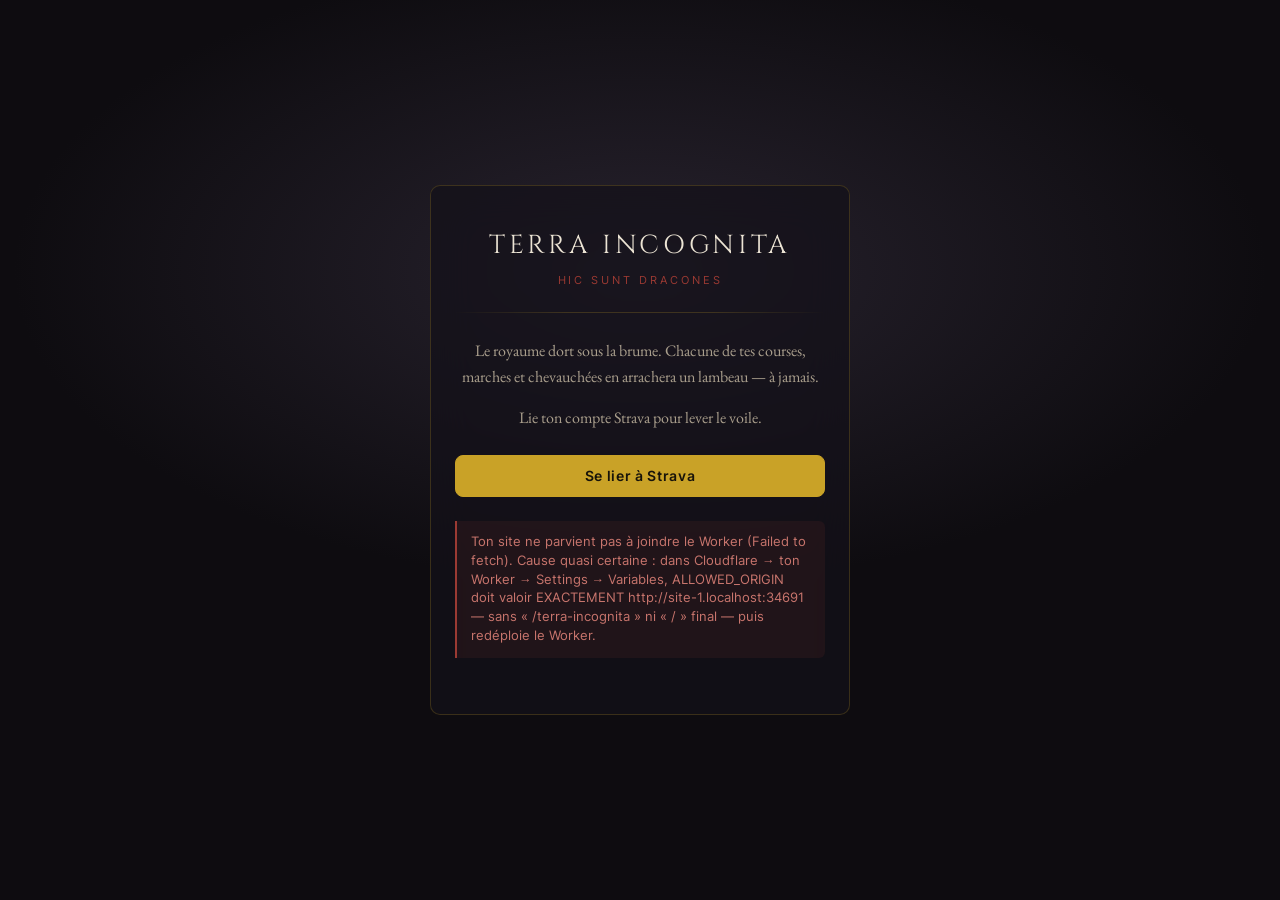
==== commit fb5edc6c: "Bouton sur la carte pour masquer les hauts lieux (preference conservee entre les sessions) ; rappel " ====
--- a/index.html
+++ b/index.html
@@ -6,9 +6,9 @@
   <meta name="theme-color" content="#0E0C10">
   <title>Terra Incognita</title>
   <link rel="stylesheet" href="maplibre-gl.css">
-  <link rel="stylesheet" href="theme.css?v=20260821a">
-  <link rel="stylesheet" href="map.css?v=20260821a">
-  <link rel="stylesheet" href="panels.css?v=20260821a">
+  <link rel="stylesheet" href="theme.css?v=20260821b">
+  <link rel="stylesheet" href="map.css?v=20260821b">
+  <link rel="stylesheet" href="panels.css?v=20260821b">
 </head>
 <body>
 
@@ -63,6 +63,15 @@
   </div>
 
   <!-- Rose des vents -->
+  <!-- Afficher / masquer les hauts lieux sur la carte -->
+  <button id="btn-poi-toggle" aria-pressed="true" title="Masquer les hauts lieux">
+    <svg viewBox="0 0 24 24" aria-hidden="true">
+      <path d="M12 21s7-6.3 7-11a7 7 0 10-14 0c0 4.7 7 11 7 11z"/>
+      <circle cx="12" cy="10" r="2.6"/>
+      <path class="barre" d="M4 20L20 4"/>
+    </svg>
+  </button>
+
   <svg id="compass" viewBox="0 0 76 76" aria-hidden="true">
     <circle cx="38" cy="38" r="35" fill="rgba(238,229,205,.42)" stroke="#3B2F23" stroke-width="1.1"/>
     <circle cx="38" cy="38" r="30.5" fill="none" stroke="#8B7355" stroke-width=".7"/>
@@ -264,19 +273,19 @@
 
   <script src="maplibre-gl.js"></script>
   <script src="h3-js.umd.js"></script>
-  <script src="config.js?v=20260821a"></script>
-  <script src="db.js?v=20260821a"></script>
-  <script src="strava.js?v=20260821a"></script>
-  <script src="h3grid.js?v=20260821a"></script>
-  <script src="progress.js?v=20260821a"></script>
-  <script src="fog.js?v=20260821a"></script>
-  <script src="ui.js?v=20260821a"></script>
-  <script src="poi.js?v=20260821a"></script>
-  <script src="lore.js?v=20260821a"></script>
-  <script src="codex.js?v=20260821a"></script>
-  <script src="nuage.js?v=20260821a"></script>
-  <script src="feats.js?v=20260821a"></script>
-  <script src="cinematic.js?v=20260821a"></script>
-  <script src="app.js?v=20260821a"></script>
+  <script src="config.js?v=20260821b"></script>
+  <script src="db.js?v=20260821b"></script>
+  <script src="strava.js?v=20260821b"></script>
+  <script src="h3grid.js?v=20260821b"></script>
+  <script src="progress.js?v=20260821b"></script>
+  <script src="fog.js?v=20260821b"></script>
+  <script src="ui.js?v=20260821b"></script>
+  <script src="poi.js?v=20260821b"></script>
+  <script src="lore.js?v=20260821b"></script>
+  <script src="codex.js?v=20260821b"></script>
+  <script src="nuage.js?v=20260821b"></script>
+  <script src="feats.js?v=20260821b"></script>
+  <script src="cinematic.js?v=20260821b"></script>
+  <script src="app.js?v=20260821b"></script>
 </body>
 </html>
--- a/map.css
+++ b/map.css
@@ -191,3 +191,24 @@
 
 /* ─────────── Ornements de mer ─────────── */
 .sea-ornament { pointer-events:none; opacity:.7; }
+
+/* ─────────── Afficher / masquer les hauts lieux ─────────── */
+#btn-poi-toggle {
+  position:fixed; right:var(--e4); bottom:calc(206px + env(safe-area-inset-bottom));
+  z-index:19; width:42px; height:42px; border-radius:50%;
+  display:flex; align-items:center; justify-content:center;
+  background:var(--voile); backdrop-filter:blur(14px);
+  -webkit-backdrop-filter:blur(14px);
+  border:1px solid var(--trait-os); color:var(--os-2);
+  cursor:pointer; transition:color .2s, border-color .2s, background .2s;
+}
+#btn-poi-toggle svg {
+  width:19px; height:19px; fill:none; stroke:currentColor;
+  stroke-width:1.6; stroke-linecap:round; stroke-linejoin:round;
+}
+#btn-poi-toggle .barre { opacity:0; transition:opacity .2s; }
+#btn-poi-toggle:not(.eteint) { color:var(--or-vif); border-color:var(--trait); }
+#btn-poi-toggle.eteint .barre { opacity:1; }
+#btn-poi-toggle:active { background:rgba(236,228,212,.10); }
+body.cinema #btn-poi-toggle { opacity:0; pointer-events:none; transition:opacity .7s ease; }
+#btn-poi-toggle { transition:opacity .7s ease, color .2s, border-color .2s, background .2s; }
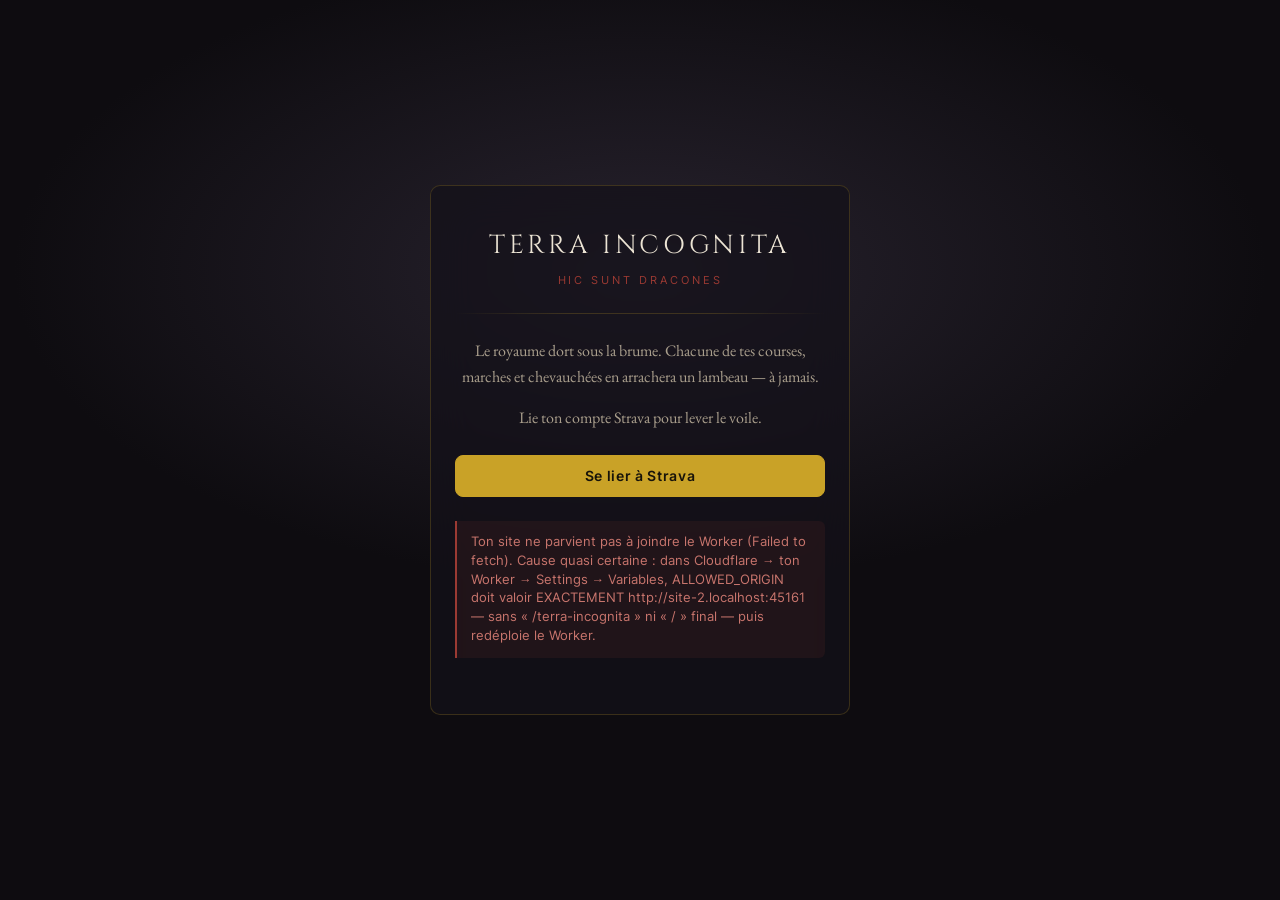
==== commit c4ec8a29: "Lot 4 : objectifs locaux. Foyer deduit des departs, plus grand domaine d'un seul tenant (les trous c" ====
--- a/index.html
+++ b/index.html
@@ -6,9 +6,9 @@
   <meta name="theme-color" content="#0E0C10">
   <title>Terra Incognita</title>
   <link rel="stylesheet" href="maplibre-gl.css">
-  <link rel="stylesheet" href="theme.css?v=20260821b">
-  <link rel="stylesheet" href="map.css?v=20260821b">
-  <link rel="stylesheet" href="panels.css?v=20260821b">
+  <link rel="stylesheet" href="theme.css?v=20260821c">
+  <link rel="stylesheet" href="map.css?v=20260821c">
+  <link rel="stylesheet" href="panels.css?v=20260821c">
 </head>
 <body>
 
@@ -46,10 +46,10 @@
       <span id="hud-xp-text"><b>Explorateur</b><span id="hud-xp-val">0 / 150 XP</span></span>
       <div class="jauge"><div id="hud-xp-fill"></div><i></i></div>
     </div>
-    <div id="hud-france-box">
+    <button id="hud-france-box" title="Changer de mesure">
       <span id="hud-france">0 %</span>
-      <small>FRANCE</small>
-    </div>
+      <small id="hud-france-lib">France</small>
+    </button>
   </div>
 
   <!-- Cartouche du département courant -->
@@ -116,6 +116,7 @@
     <header><h2>Hauts faits</h2>
       <button class="fermer" data-close>Fermer</button></header>
     <div class="contenu">
+      <div id="domaine-bloc"></div>
       <div id="faits-stats"></div>
       <div id="faits-liste"></div>
     </div>
@@ -273,19 +274,20 @@
 
   <script src="maplibre-gl.js"></script>
   <script src="h3-js.umd.js"></script>
-  <script src="config.js?v=20260821b"></script>
-  <script src="db.js?v=20260821b"></script>
-  <script src="strava.js?v=20260821b"></script>
-  <script src="h3grid.js?v=20260821b"></script>
-  <script src="progress.js?v=20260821b"></script>
-  <script src="fog.js?v=20260821b"></script>
-  <script src="ui.js?v=20260821b"></script>
-  <script src="poi.js?v=20260821b"></script>
-  <script src="lore.js?v=20260821b"></script>
-  <script src="codex.js?v=20260821b"></script>
-  <script src="nuage.js?v=20260821b"></script>
-  <script src="feats.js?v=20260821b"></script>
-  <script src="cinematic.js?v=20260821b"></script>
-  <script src="app.js?v=20260821b"></script>
+  <script src="config.js?v=20260821c"></script>
+  <script src="db.js?v=20260821c"></script>
+  <script src="strava.js?v=20260821c"></script>
+  <script src="h3grid.js?v=20260821c"></script>
+  <script src="progress.js?v=20260821c"></script>
+  <script src="fog.js?v=20260821c"></script>
+  <script src="ui.js?v=20260821c"></script>
+  <script src="poi.js?v=20260821c"></script>
+  <script src="lore.js?v=20260821c"></script>
+  <script src="codex.js?v=20260821c"></script>
+  <script src="nuage.js?v=20260821c"></script>
+  <script src="local.js?v=20260821c"></script>
+  <script src="feats.js?v=20260821c"></script>
+  <script src="cinematic.js?v=20260821c"></script>
+  <script src="app.js?v=20260821c"></script>
 </body>
 </html>
--- a/map.css
+++ b/map.css
@@ -212,3 +212,9 @@
 #btn-poi-toggle:active { background:rgba(236,228,212,.10); }
 body.cinema #btn-poi-toggle { opacity:0; pointer-events:none; transition:opacity .7s ease; }
 #btn-poi-toggle { transition:opacity .7s ease, color .2s, border-color .2s, background .2s; }
+
+/* Le bloc de mesure fait défiler France / Domaine / Foyer */
+#hud-france-box {
+  background:none; border:none; padding:0; text-align:right;
+  cursor:pointer; pointer-events:auto; font-family:inherit;
+}
--- a/panels.css
+++ b/panels.css
@@ -442,3 +442,49 @@
   to   { opacity: 1; transform: translateX(-50%) translateY(0) scale(1); }
 }
 
+
+/* ══════════════════ Lot 4 — Ton domaine ══════════════════ */
+#domaine-bloc { margin-bottom: var(--e5); }
+.dom-titre {
+  display:flex; align-items:center; gap:var(--e3); margin-bottom:var(--e3);
+  font-family:'Cinzel',serif; font-size:12.5px; letter-spacing:.16em;
+  text-transform:uppercase; color:var(--os-2);
+}
+.dom-titre::after { content:''; flex:1; height:1px; background:var(--trait-os); }
+.dom-grille { display:grid; grid-template-columns:1fr 1fr; gap:var(--e2); }
+.dom-carte {
+  padding:var(--e3) 14px 14px; background:rgba(30,26,36,.5);
+  border:1px solid var(--trait-os); border-radius:var(--r);
+}
+.dom-carte.large { grid-column:1/-1; }
+.dom-val {
+  font-family:'Cinzel',serif; font-size:26px; line-height:1; color:var(--or-vif);
+  font-variant-numeric:tabular-nums;
+}
+.dom-val small { font-size:13px; color:var(--os-2); margin-left:3px; }
+.dom-lib {
+  margin-top:6px; font-size:11px; letter-spacing:.12em;
+  text-transform:uppercase; color:var(--os-3);
+}
+.dom-note { margin-top:7px; font-size:12px; line-height:1.45; color:var(--os-3); }
+.dom-barre { height:2px; margin-top:10px; background:rgba(236,228,212,.10); overflow:hidden; }
+.dom-barre i {
+  display:block; height:100%;
+  background:linear-gradient(90deg,var(--or),var(--or-vif));
+  box-shadow:0 0 10px rgba(232,199,102,.4);
+}
+.dom-proches { margin-top:var(--e2); }
+.dom-proche {
+  display:flex; align-items:center; gap:11px; padding:11px 14px;
+  background:rgba(30,26,36,.5); border:1px solid var(--trait-os);
+  border-radius:var(--r); margin-bottom:6px;
+}
+.dom-proche .ic { flex:0 0 20px; height:20px; color:var(--os-2); }
+.dom-proche .ic svg { width:100%; height:100%; fill:none; stroke:currentColor;
+  stroke-width:1.4; stroke-linecap:round; stroke-linejoin:round; }
+.dom-proche .nm { flex:1; min-width:0; font-size:13.5px; color:var(--os); }
+.dom-proche .nm span { display:block; font-size:11px; color:var(--os-3); margin-top:1px; }
+.dom-proche .km {
+  flex:0 0 auto; font-size:12px; color:var(--or-vif);
+  font-variant-numeric:tabular-nums;
+}
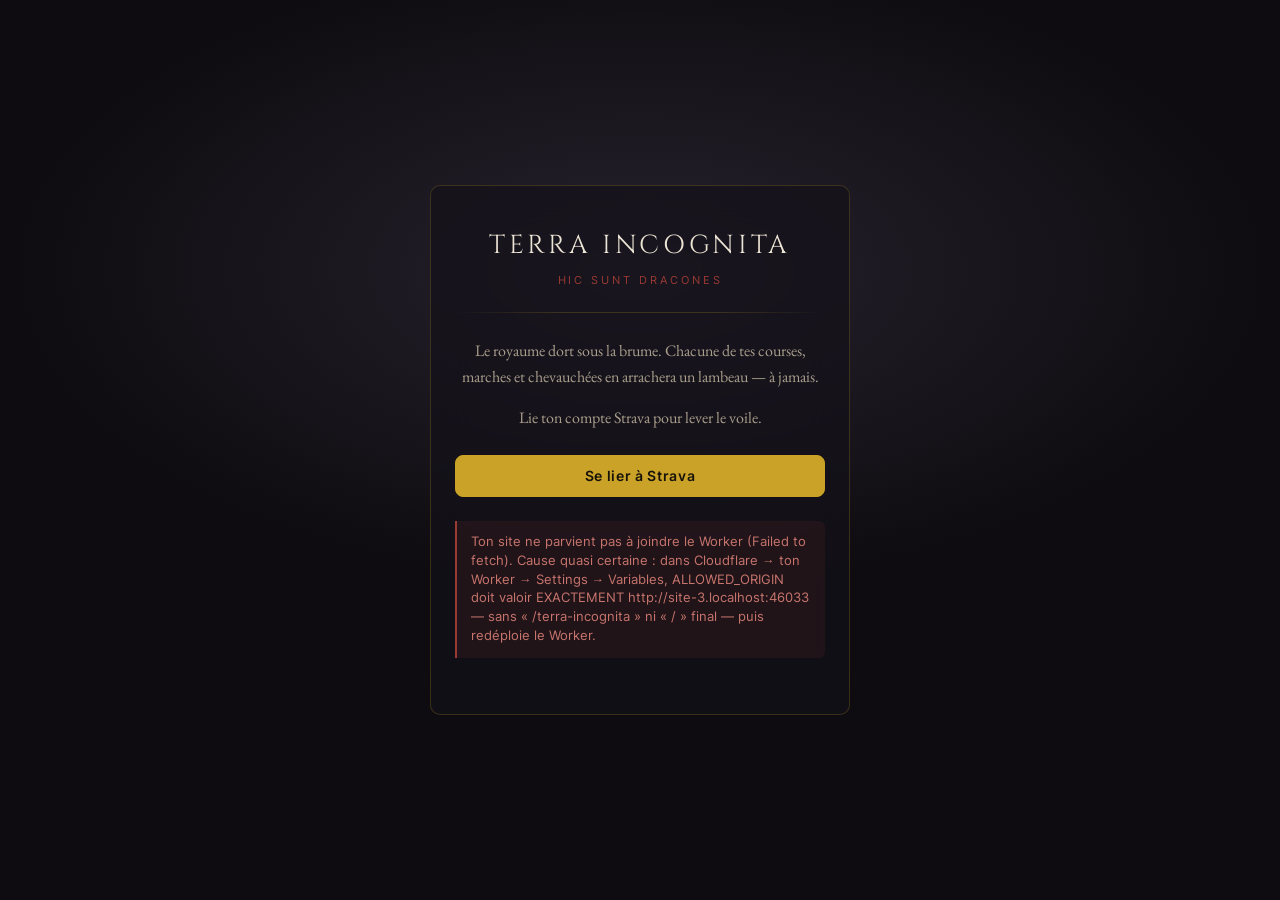
==== commit c2037825: "Carte enrichie : 18 000 villes en petites habitations (chaumiere, bourg, ville a tour, cite muraille" ====
--- a/index.html
+++ b/index.html
@@ -6,9 +6,9 @@
   <meta name="theme-color" content="#0E0C10">
   <title>Terra Incognita</title>
   <link rel="stylesheet" href="maplibre-gl.css">
-  <link rel="stylesheet" href="theme.css?v=20260821c">
-  <link rel="stylesheet" href="map.css?v=20260821c">
-  <link rel="stylesheet" href="panels.css?v=20260821c">
+  <link rel="stylesheet" href="theme.css?v=20260821d">
+  <link rel="stylesheet" href="map.css?v=20260821d">
+  <link rel="stylesheet" href="panels.css?v=20260821d">
 </head>
 <body>
 
@@ -274,20 +274,21 @@
 
   <script src="maplibre-gl.js"></script>
   <script src="h3-js.umd.js"></script>
-  <script src="config.js?v=20260821c"></script>
-  <script src="db.js?v=20260821c"></script>
-  <script src="strava.js?v=20260821c"></script>
-  <script src="h3grid.js?v=20260821c"></script>
-  <script src="progress.js?v=20260821c"></script>
-  <script src="fog.js?v=20260821c"></script>
-  <script src="ui.js?v=20260821c"></script>
-  <script src="poi.js?v=20260821c"></script>
-  <script src="lore.js?v=20260821c"></script>
-  <script src="codex.js?v=20260821c"></script>
-  <script src="nuage.js?v=20260821c"></script>
-  <script src="local.js?v=20260821c"></script>
-  <script src="feats.js?v=20260821c"></script>
-  <script src="cinematic.js?v=20260821c"></script>
-  <script src="app.js?v=20260821c"></script>
+  <script src="config.js?v=20260821d"></script>
+  <script src="db.js?v=20260821d"></script>
+  <script src="strava.js?v=20260821d"></script>
+  <script src="h3grid.js?v=20260821d"></script>
+  <script src="progress.js?v=20260821d"></script>
+  <script src="fog.js?v=20260821d"></script>
+  <script src="ui.js?v=20260821d"></script>
+  <script src="poi.js?v=20260821d"></script>
+  <script src="lore.js?v=20260821d"></script>
+  <script src="codex.js?v=20260821d"></script>
+  <script src="nuage.js?v=20260821d"></script>
+  <script src="local.js?v=20260821d"></script>
+  <script src="cartographie.js?v=20260821d"></script>
+  <script src="feats.js?v=20260821d"></script>
+  <script src="cinematic.js?v=20260821d"></script>
+  <script src="app.js?v=20260821d"></script>
 </body>
 </html>
--- a/map.css
+++ b/map.css
@@ -218,3 +218,23 @@
   background:none; border:none; padding:0; text-align:right;
   cursor:pointer; pointer-events:auto; font-family:inherit;
 }
+
+/* ─────────── Villes et massifs gravés sur la carte ─────────── */
+.ville-label {
+  font-family:'IM Fell',serif; font-size:11.5px; letter-spacing:.06em;
+  color:#3A2D1C; white-space:nowrap; pointer-events:none;
+  transform:translateY(2px);
+  text-shadow:0 0 5px rgba(231,219,188,.95), 0 1px 2px rgba(231,219,188,.95);
+}
+.ville-label.cite {
+  font-size:13.5px; letter-spacing:.12em; text-transform:uppercase;
+  color:#2C2114;
+}
+.massif-label {
+  font-family:'IM Fell',serif; font-style:italic; font-size:13px;
+  letter-spacing:.34em; text-transform:uppercase;
+  color:rgba(58,45,28,.62); white-space:nowrap; pointer-events:none;
+  text-shadow:0 0 8px rgba(231,219,188,.9);
+}
+body.cinema .ville-label, body.cinema .massif-label { opacity:0; transition:opacity .7s ease; }
+.ville-label, .massif-label { transition:opacity .7s ease; }
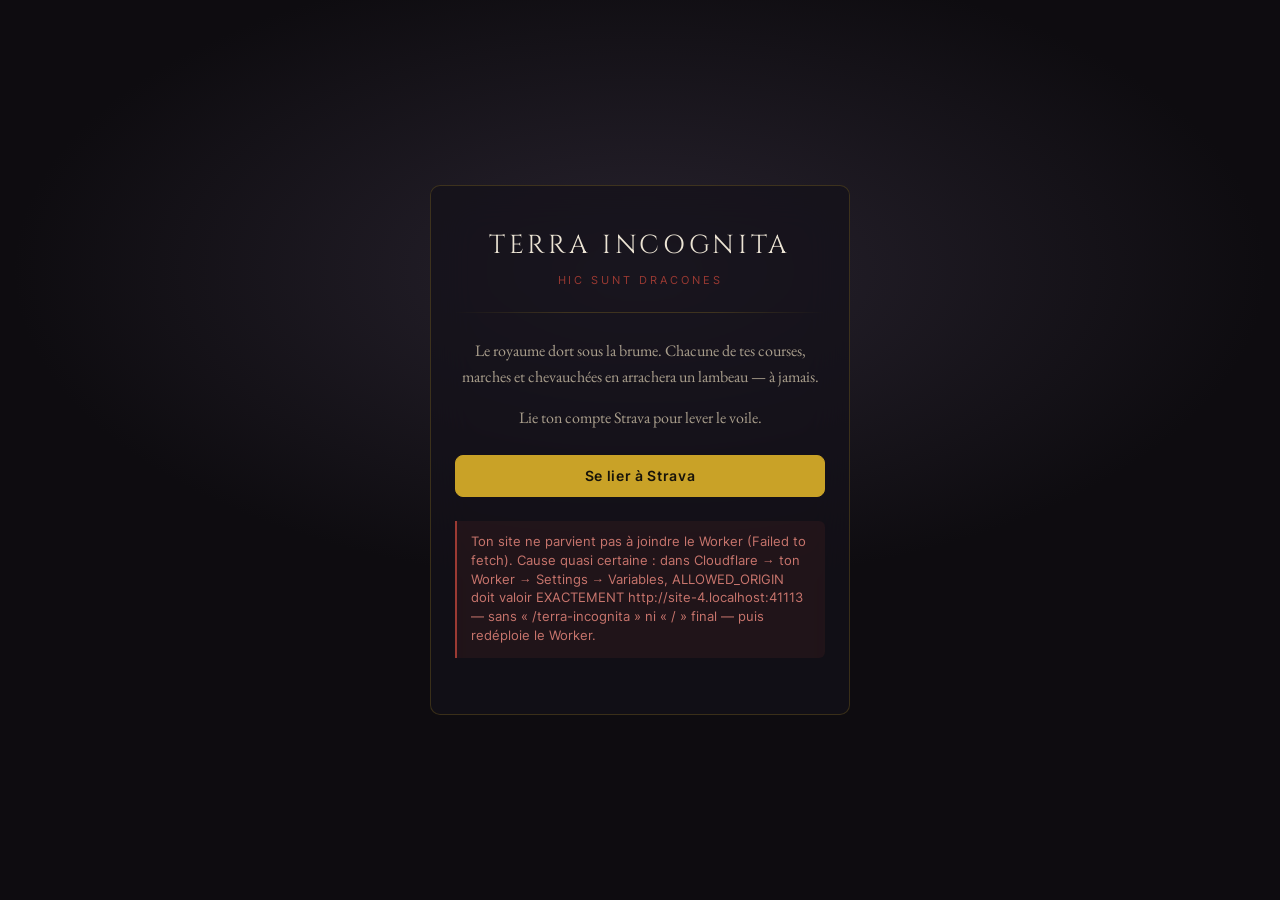
==== commit f14528be: "Villes : positions reelles des bourgs (GeoNames, ~300 m de precision) au lieu du centroide de la com" ====
--- a/index.html
+++ b/index.html
@@ -6,9 +6,9 @@
   <meta name="theme-color" content="#0E0C10">
   <title>Terra Incognita</title>
   <link rel="stylesheet" href="maplibre-gl.css">
-  <link rel="stylesheet" href="theme.css?v=20260821d">
-  <link rel="stylesheet" href="map.css?v=20260821d">
-  <link rel="stylesheet" href="panels.css?v=20260821d">
+  <link rel="stylesheet" href="theme.css?v=20260821e">
+  <link rel="stylesheet" href="map.css?v=20260821e">
+  <link rel="stylesheet" href="panels.css?v=20260821e">
 </head>
 <body>
 
@@ -274,21 +274,21 @@
 
   <script src="maplibre-gl.js"></script>
   <script src="h3-js.umd.js"></script>
-  <script src="config.js?v=20260821d"></script>
-  <script src="db.js?v=20260821d"></script>
-  <script src="strava.js?v=20260821d"></script>
-  <script src="h3grid.js?v=20260821d"></script>
-  <script src="progress.js?v=20260821d"></script>
-  <script src="fog.js?v=20260821d"></script>
-  <script src="ui.js?v=20260821d"></script>
-  <script src="poi.js?v=20260821d"></script>
-  <script src="lore.js?v=20260821d"></script>
-  <script src="codex.js?v=20260821d"></script>
-  <script src="nuage.js?v=20260821d"></script>
-  <script src="local.js?v=20260821d"></script>
-  <script src="cartographie.js?v=20260821d"></script>
-  <script src="feats.js?v=20260821d"></script>
-  <script src="cinematic.js?v=20260821d"></script>
-  <script src="app.js?v=20260821d"></script>
+  <script src="config.js?v=20260821e"></script>
+  <script src="db.js?v=20260821e"></script>
+  <script src="strava.js?v=20260821e"></script>
+  <script src="h3grid.js?v=20260821e"></script>
+  <script src="progress.js?v=20260821e"></script>
+  <script src="fog.js?v=20260821e"></script>
+  <script src="ui.js?v=20260821e"></script>
+  <script src="poi.js?v=20260821e"></script>
+  <script src="lore.js?v=20260821e"></script>
+  <script src="codex.js?v=20260821e"></script>
+  <script src="nuage.js?v=20260821e"></script>
+  <script src="local.js?v=20260821e"></script>
+  <script src="cartographie.js?v=20260821e"></script>
+  <script src="feats.js?v=20260821e"></script>
+  <script src="cinematic.js?v=20260821e"></script>
+  <script src="app.js?v=20260821e"></script>
 </body>
 </html>
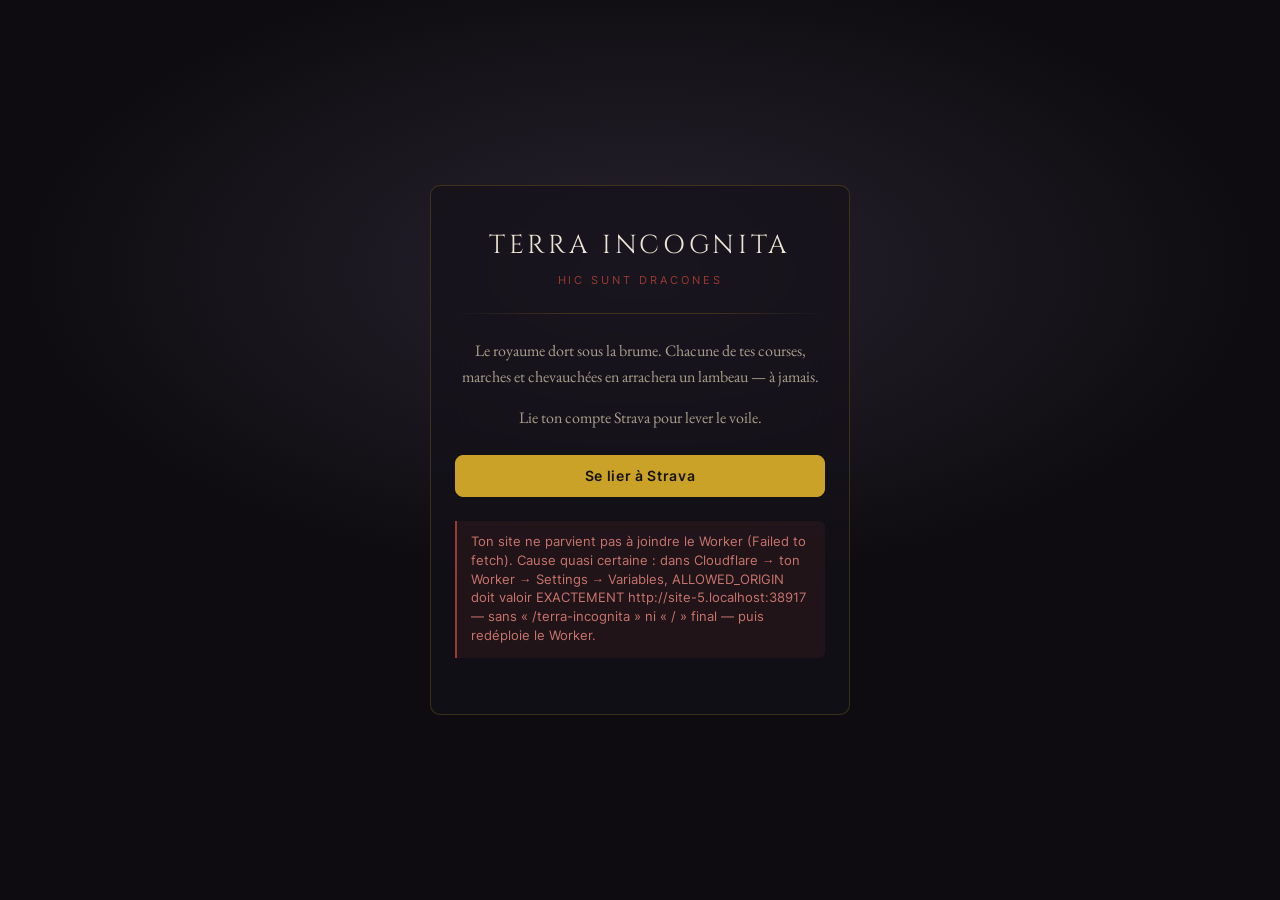
==== commit e8702bfb: "Villes : villes.json et reliefs.json suivent le versionnage anti-cache (Nice restait au vieux baryce" ====
--- a/index.html
+++ b/index.html
@@ -6,9 +6,9 @@
   <meta name="theme-color" content="#0E0C10">
   <title>Terra Incognita</title>
   <link rel="stylesheet" href="maplibre-gl.css">
-  <link rel="stylesheet" href="theme.css?v=20260821e">
-  <link rel="stylesheet" href="map.css?v=20260821e">
-  <link rel="stylesheet" href="panels.css?v=20260821e">
+  <link rel="stylesheet" href="theme.css?v=20260821f">
+  <link rel="stylesheet" href="map.css?v=20260821f">
+  <link rel="stylesheet" href="panels.css?v=20260821f">
 </head>
 <body>
 
@@ -274,21 +274,21 @@
 
   <script src="maplibre-gl.js"></script>
   <script src="h3-js.umd.js"></script>
-  <script src="config.js?v=20260821e"></script>
-  <script src="db.js?v=20260821e"></script>
-  <script src="strava.js?v=20260821e"></script>
-  <script src="h3grid.js?v=20260821e"></script>
-  <script src="progress.js?v=20260821e"></script>
-  <script src="fog.js?v=20260821e"></script>
-  <script src="ui.js?v=20260821e"></script>
-  <script src="poi.js?v=20260821e"></script>
-  <script src="lore.js?v=20260821e"></script>
-  <script src="codex.js?v=20260821e"></script>
-  <script src="nuage.js?v=20260821e"></script>
-  <script src="local.js?v=20260821e"></script>
-  <script src="cartographie.js?v=20260821e"></script>
-  <script src="feats.js?v=20260821e"></script>
-  <script src="cinematic.js?v=20260821e"></script>
-  <script src="app.js?v=20260821e"></script>
+  <script src="config.js?v=20260821f"></script>
+  <script src="db.js?v=20260821f"></script>
+  <script src="strava.js?v=20260821f"></script>
+  <script src="h3grid.js?v=20260821f"></script>
+  <script src="progress.js?v=20260821f"></script>
+  <script src="fog.js?v=20260821f"></script>
+  <script src="ui.js?v=20260821f"></script>
+  <script src="poi.js?v=20260821f"></script>
+  <script src="lore.js?v=20260821f"></script>
+  <script src="codex.js?v=20260821f"></script>
+  <script src="nuage.js?v=20260821f"></script>
+  <script src="local.js?v=20260821f"></script>
+  <script src="cartographie.js?v=20260821f"></script>
+  <script src="feats.js?v=20260821f"></script>
+  <script src="cinematic.js?v=20260821f"></script>
+  <script src="app.js?v=20260821f"></script>
 </body>
 </html>
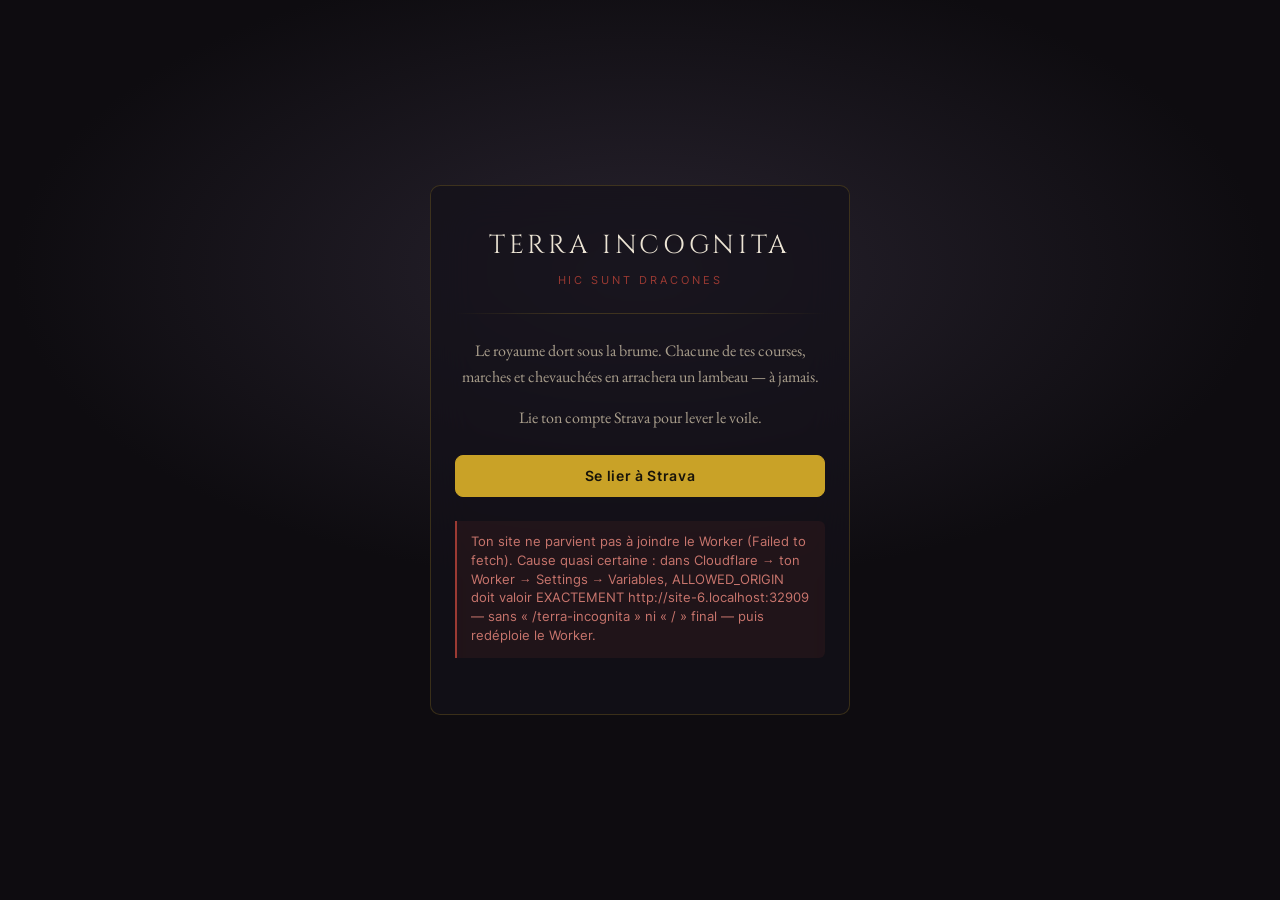
==== commit 570555aa: "Correctif : le recyclage des etiquettes de villes ecrasait la classe maplibregl-marker (celle qui po" ====
--- a/index.html
+++ b/index.html
@@ -6,9 +6,9 @@
   <meta name="theme-color" content="#0E0C10">
   <title>Terra Incognita</title>
   <link rel="stylesheet" href="maplibre-gl.css">
-  <link rel="stylesheet" href="theme.css?v=20260821f">
-  <link rel="stylesheet" href="map.css?v=20260821f">
-  <link rel="stylesheet" href="panels.css?v=20260821f">
+  <link rel="stylesheet" href="theme.css?v=20260821g">
+  <link rel="stylesheet" href="map.css?v=20260821g">
+  <link rel="stylesheet" href="panels.css?v=20260821g">
 </head>
 <body>
 
@@ -274,21 +274,21 @@
 
   <script src="maplibre-gl.js"></script>
   <script src="h3-js.umd.js"></script>
-  <script src="config.js?v=20260821f"></script>
-  <script src="db.js?v=20260821f"></script>
-  <script src="strava.js?v=20260821f"></script>
-  <script src="h3grid.js?v=20260821f"></script>
-  <script src="progress.js?v=20260821f"></script>
-  <script src="fog.js?v=20260821f"></script>
-  <script src="ui.js?v=20260821f"></script>
-  <script src="poi.js?v=20260821f"></script>
-  <script src="lore.js?v=20260821f"></script>
-  <script src="codex.js?v=20260821f"></script>
-  <script src="nuage.js?v=20260821f"></script>
-  <script src="local.js?v=20260821f"></script>
-  <script src="cartographie.js?v=20260821f"></script>
-  <script src="feats.js?v=20260821f"></script>
-  <script src="cinematic.js?v=20260821f"></script>
-  <script src="app.js?v=20260821f"></script>
+  <script src="config.js?v=20260821g"></script>
+  <script src="db.js?v=20260821g"></script>
+  <script src="strava.js?v=20260821g"></script>
+  <script src="h3grid.js?v=20260821g"></script>
+  <script src="progress.js?v=20260821g"></script>
+  <script src="fog.js?v=20260821g"></script>
+  <script src="ui.js?v=20260821g"></script>
+  <script src="poi.js?v=20260821g"></script>
+  <script src="lore.js?v=20260821g"></script>
+  <script src="codex.js?v=20260821g"></script>
+  <script src="nuage.js?v=20260821g"></script>
+  <script src="local.js?v=20260821g"></script>
+  <script src="cartographie.js?v=20260821g"></script>
+  <script src="feats.js?v=20260821g"></script>
+  <script src="cinematic.js?v=20260821g"></script>
+  <script src="app.js?v=20260821g"></script>
 </body>
 </html>
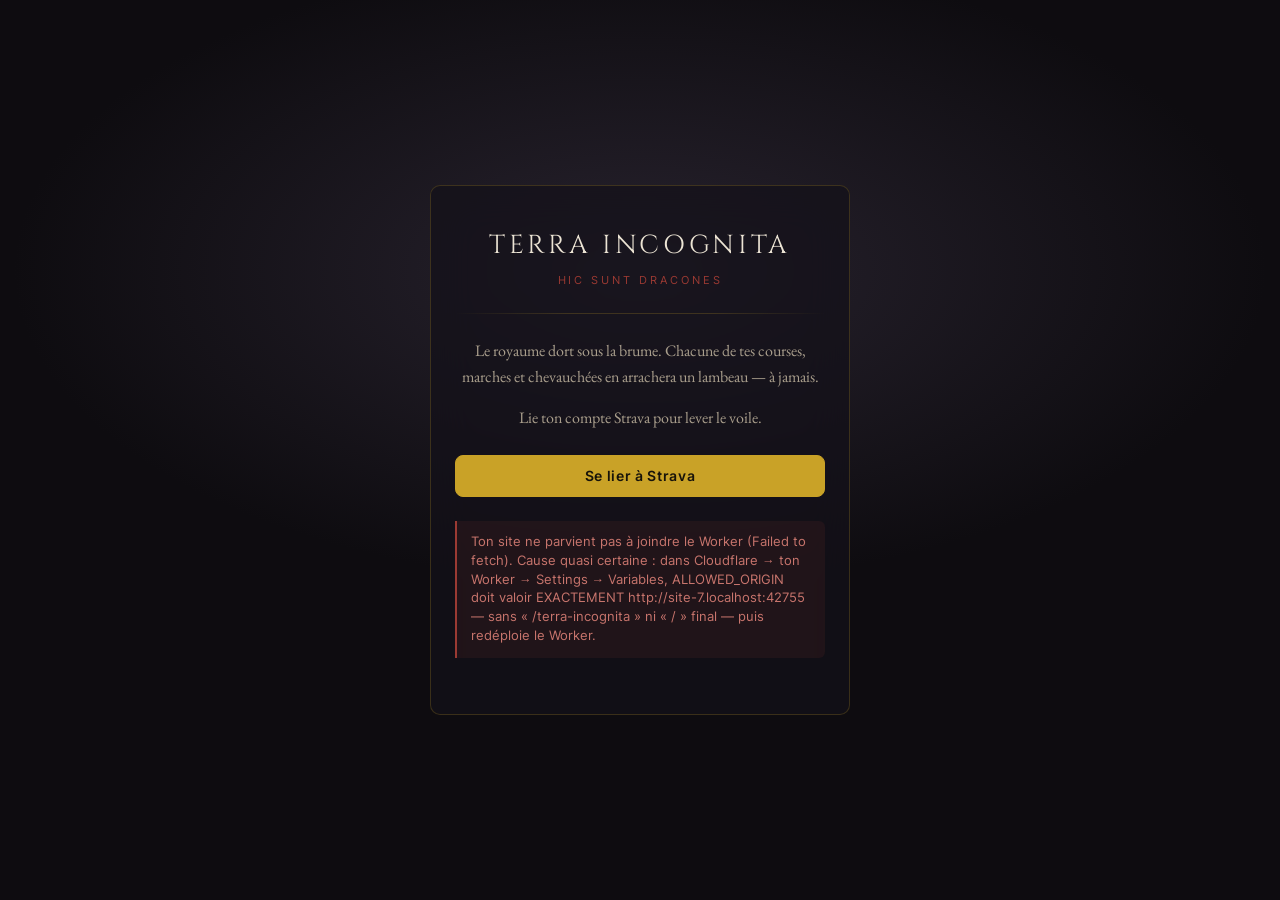
==== commit 4e99605a: "Ornements de mer redessines : galion (coque hachuree, sabords, gréement, sillage), serpent de mer au" ====
--- a/index.html
+++ b/index.html
@@ -6,9 +6,9 @@
   <meta name="theme-color" content="#0E0C10">
   <title>Terra Incognita</title>
   <link rel="stylesheet" href="maplibre-gl.css">
-  <link rel="stylesheet" href="theme.css?v=20260821g">
-  <link rel="stylesheet" href="map.css?v=20260821g">
-  <link rel="stylesheet" href="panels.css?v=20260821g">
+  <link rel="stylesheet" href="theme.css?v=20260821h">
+  <link rel="stylesheet" href="map.css?v=20260821h">
+  <link rel="stylesheet" href="panels.css?v=20260821h">
 </head>
 <body>
 
@@ -274,21 +274,21 @@
 
   <script src="maplibre-gl.js"></script>
   <script src="h3-js.umd.js"></script>
-  <script src="config.js?v=20260821g"></script>
-  <script src="db.js?v=20260821g"></script>
-  <script src="strava.js?v=20260821g"></script>
-  <script src="h3grid.js?v=20260821g"></script>
-  <script src="progress.js?v=20260821g"></script>
-  <script src="fog.js?v=20260821g"></script>
-  <script src="ui.js?v=20260821g"></script>
-  <script src="poi.js?v=20260821g"></script>
-  <script src="lore.js?v=20260821g"></script>
-  <script src="codex.js?v=20260821g"></script>
-  <script src="nuage.js?v=20260821g"></script>
-  <script src="local.js?v=20260821g"></script>
-  <script src="cartographie.js?v=20260821g"></script>
-  <script src="feats.js?v=20260821g"></script>
-  <script src="cinematic.js?v=20260821g"></script>
-  <script src="app.js?v=20260821g"></script>
+  <script src="config.js?v=20260821h"></script>
+  <script src="db.js?v=20260821h"></script>
+  <script src="strava.js?v=20260821h"></script>
+  <script src="h3grid.js?v=20260821h"></script>
+  <script src="progress.js?v=20260821h"></script>
+  <script src="fog.js?v=20260821h"></script>
+  <script src="ui.js?v=20260821h"></script>
+  <script src="poi.js?v=20260821h"></script>
+  <script src="lore.js?v=20260821h"></script>
+  <script src="codex.js?v=20260821h"></script>
+  <script src="nuage.js?v=20260821h"></script>
+  <script src="local.js?v=20260821h"></script>
+  <script src="cartographie.js?v=20260821h"></script>
+  <script src="feats.js?v=20260821h"></script>
+  <script src="cinematic.js?v=20260821h"></script>
+  <script src="app.js?v=20260821h"></script>
 </body>
 </html>
